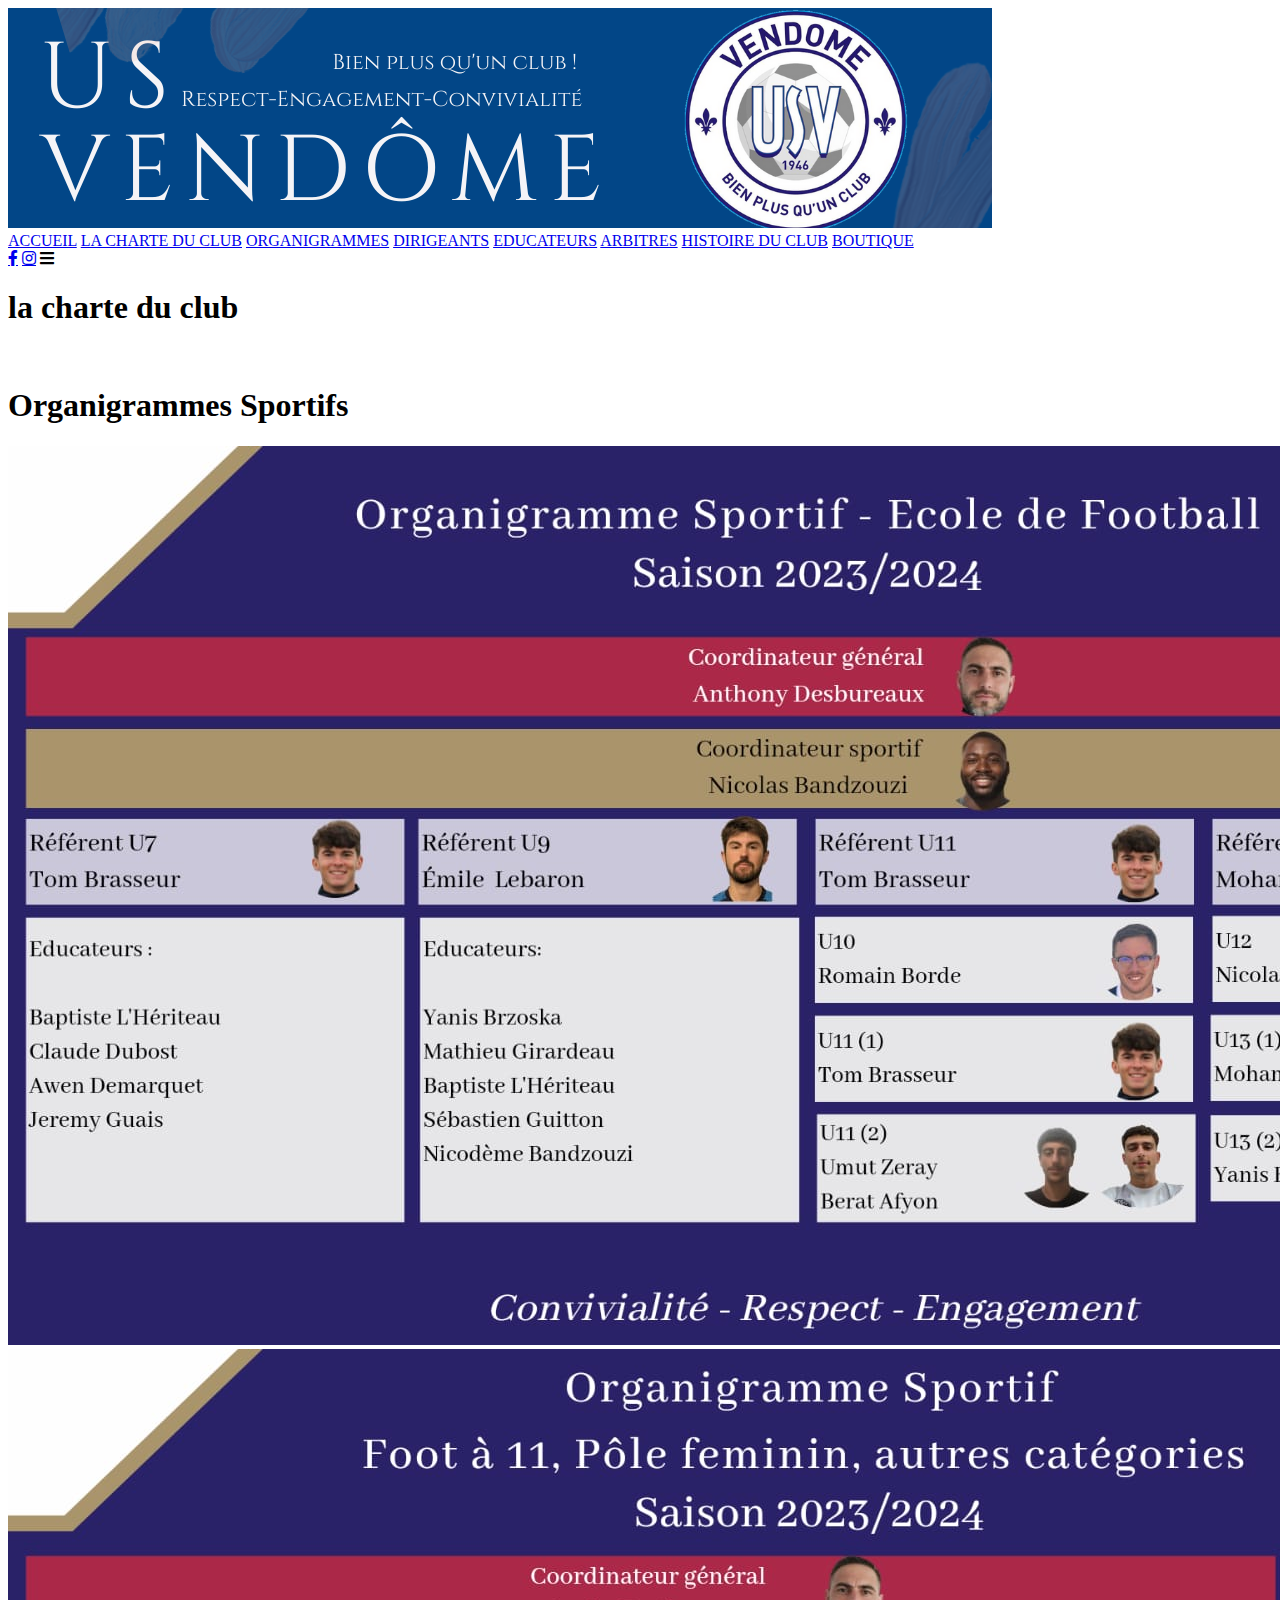
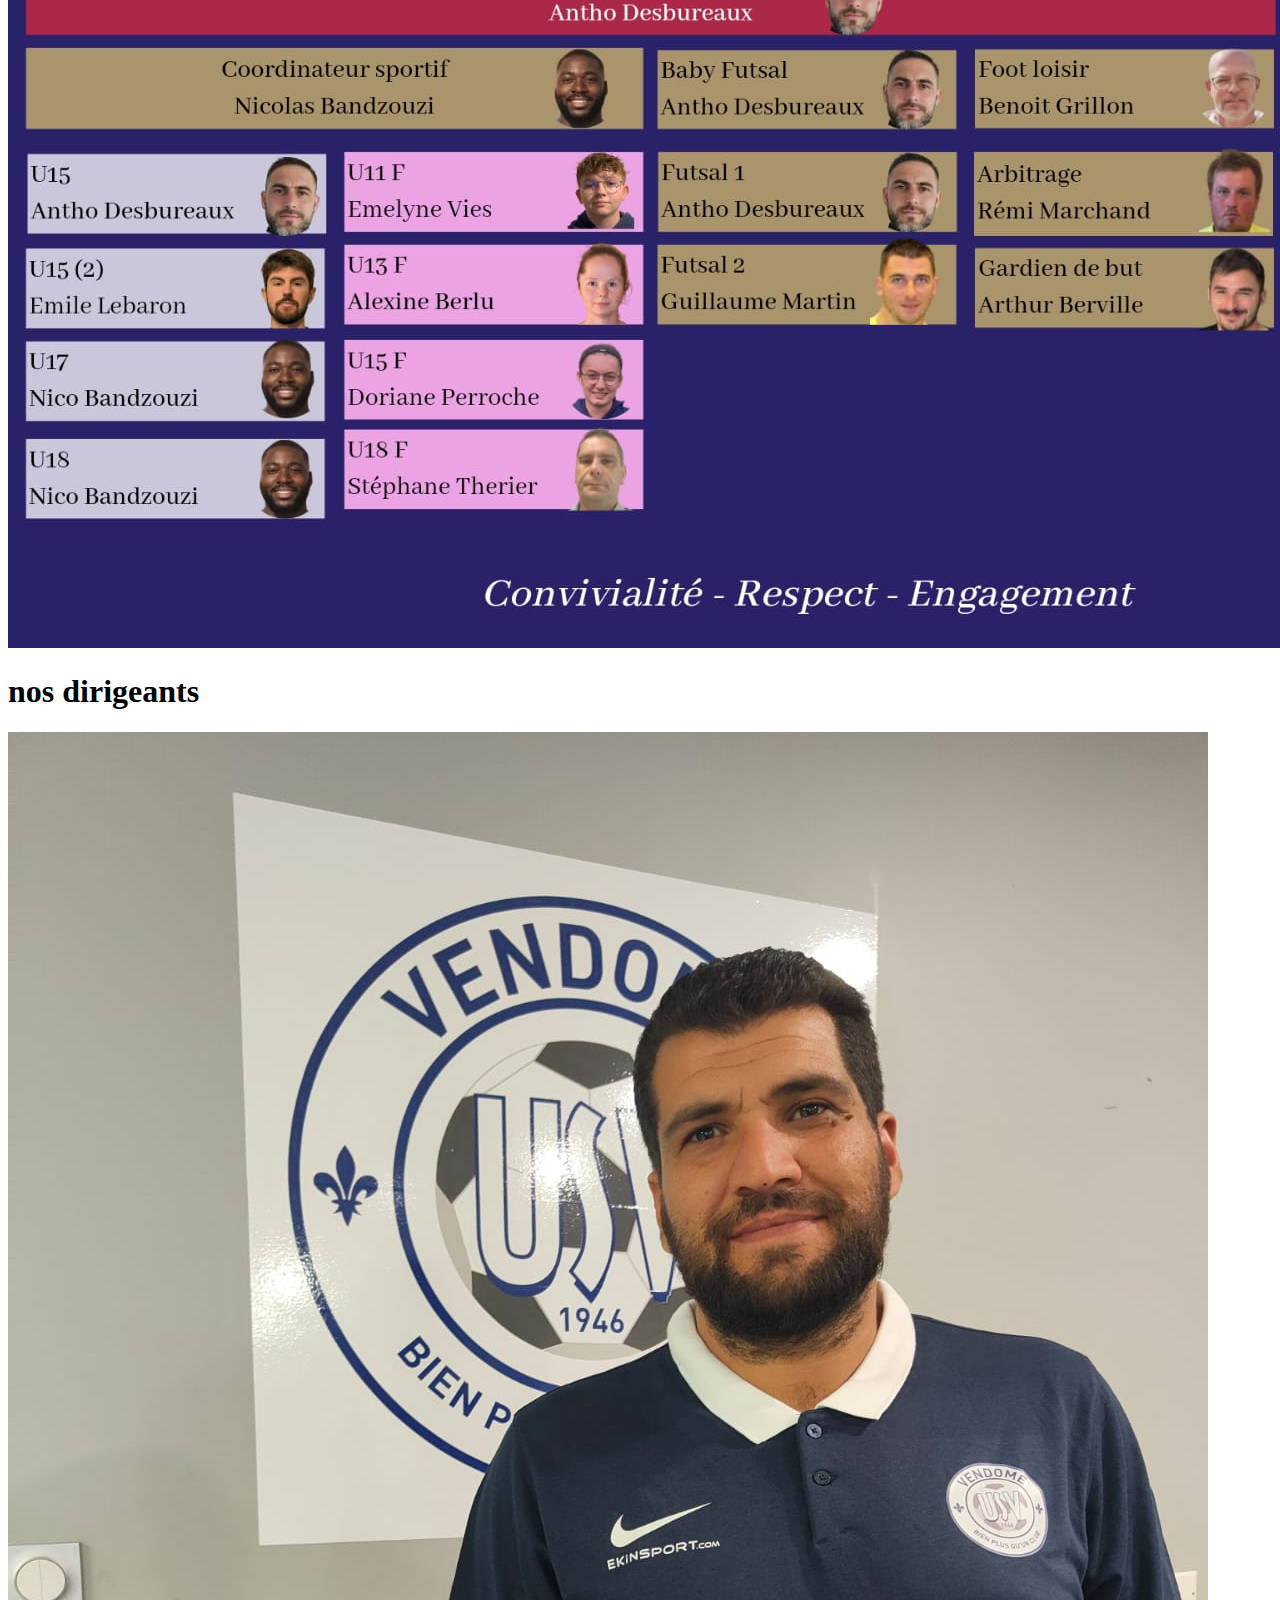
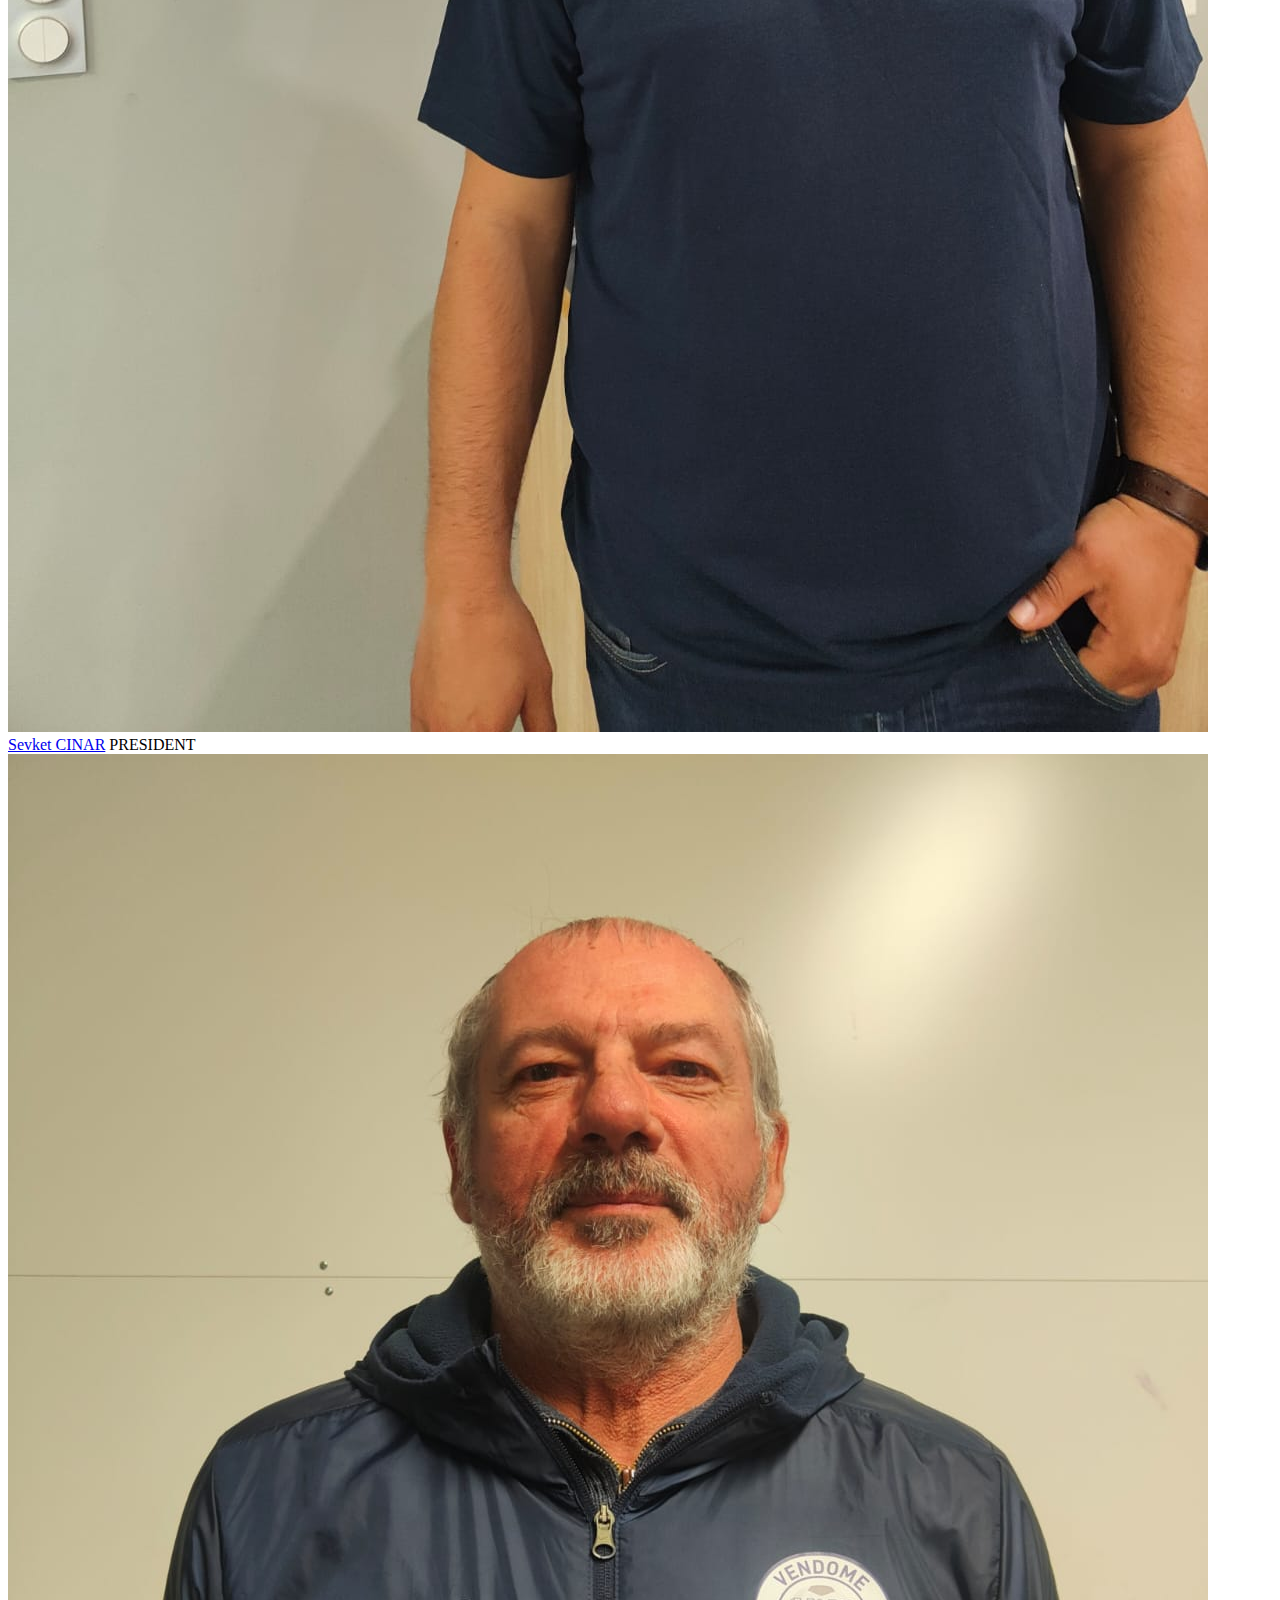
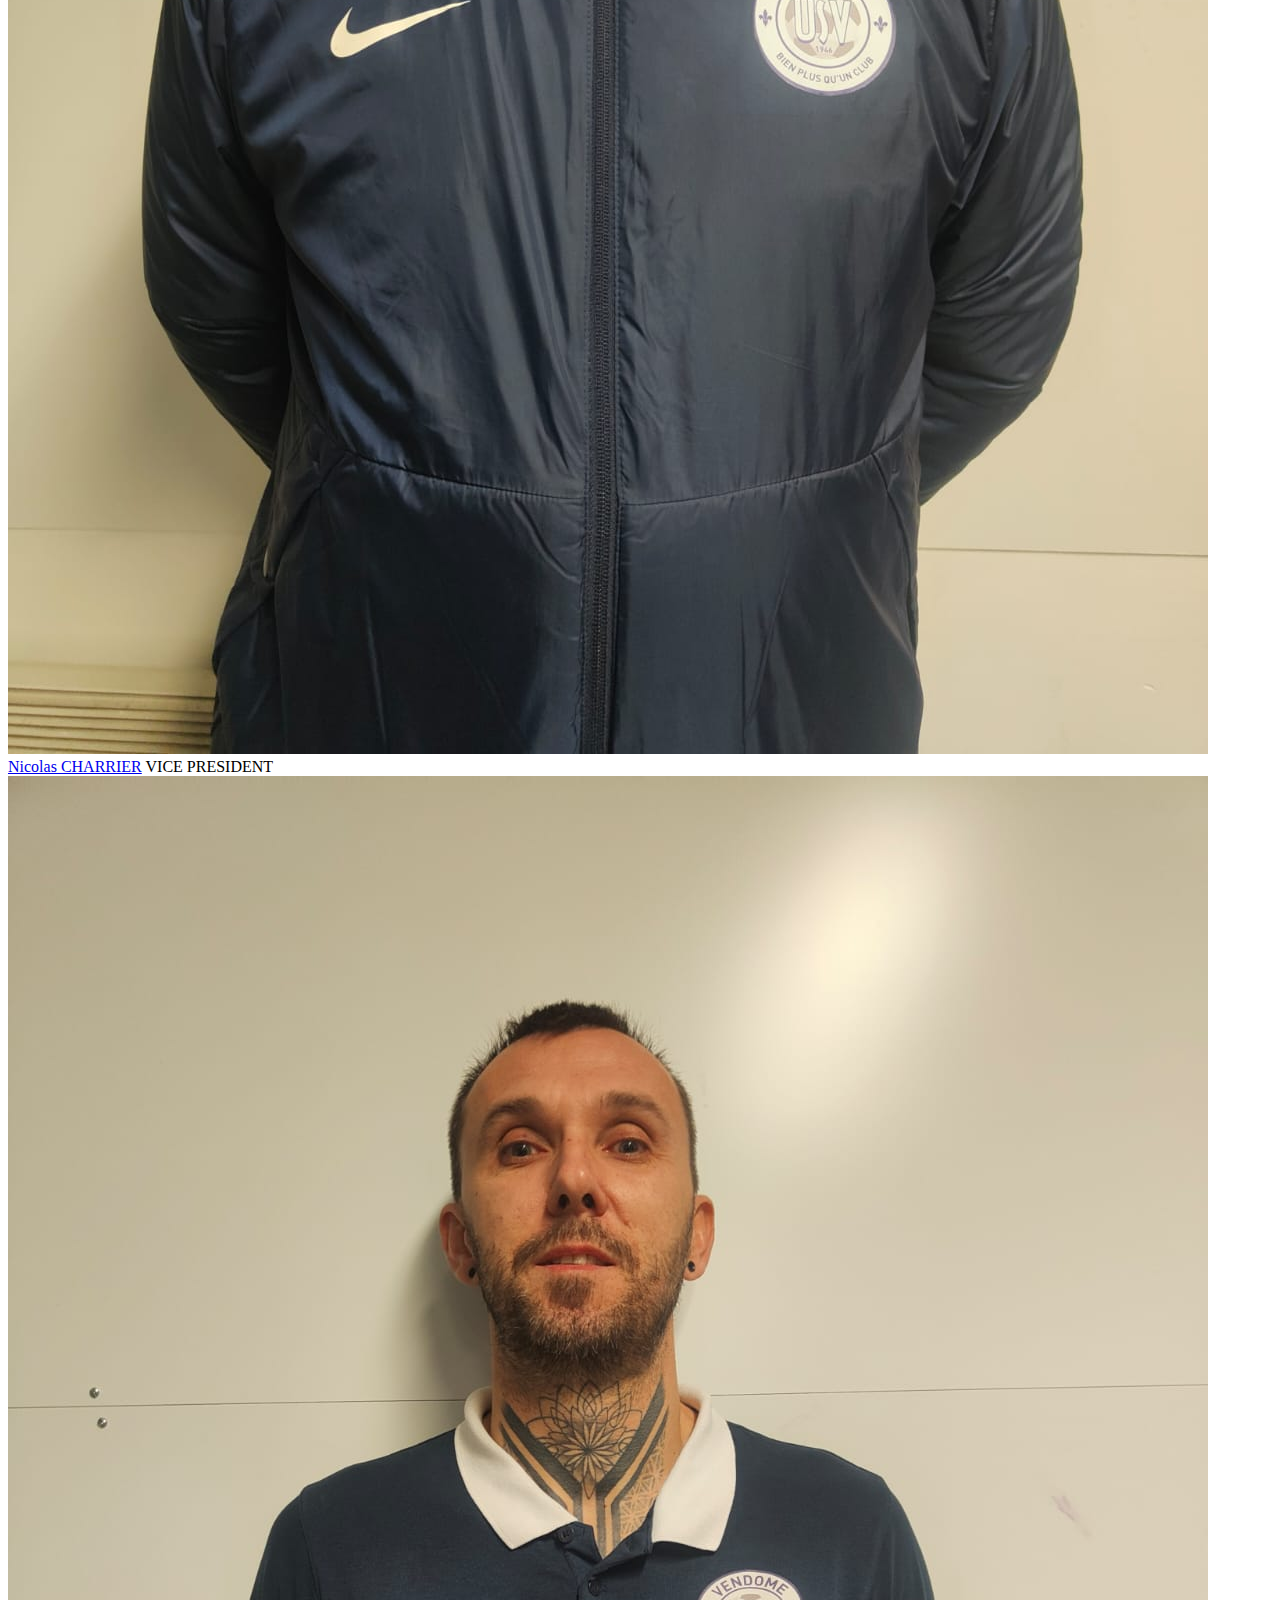
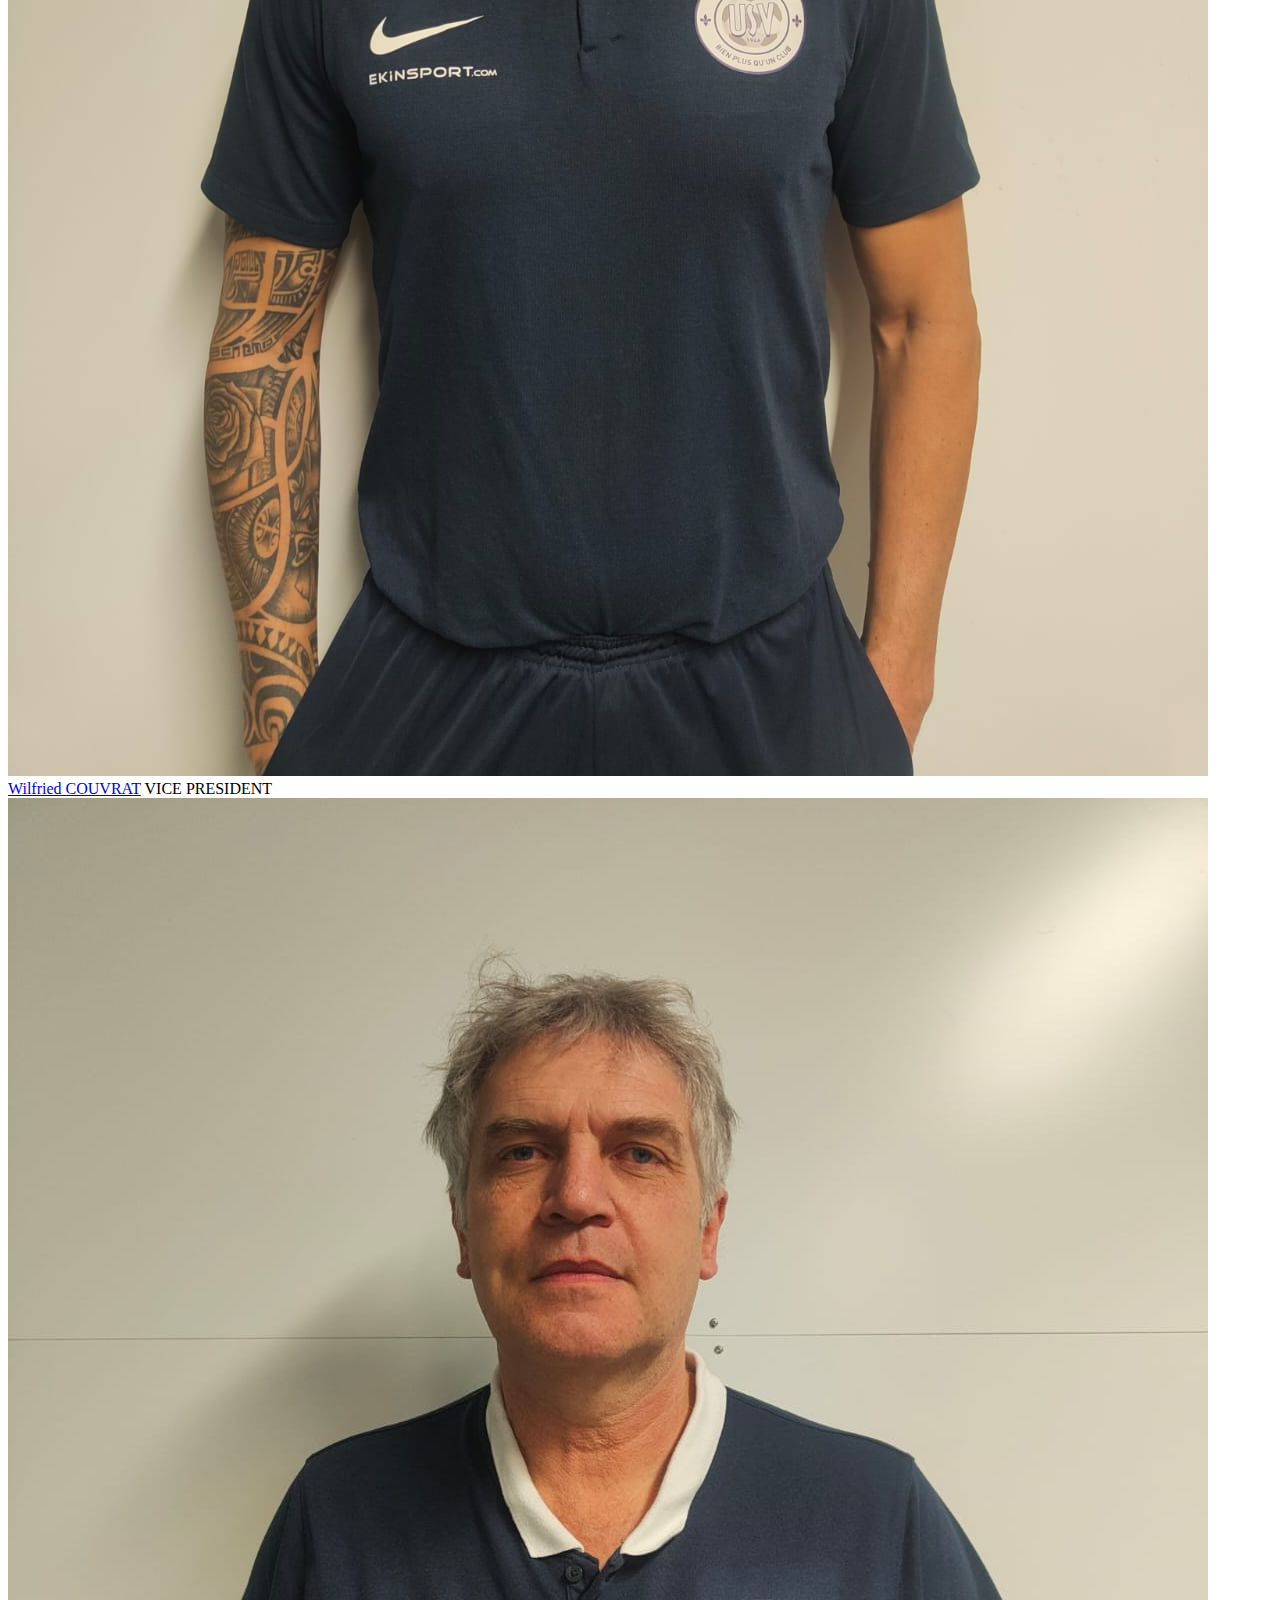
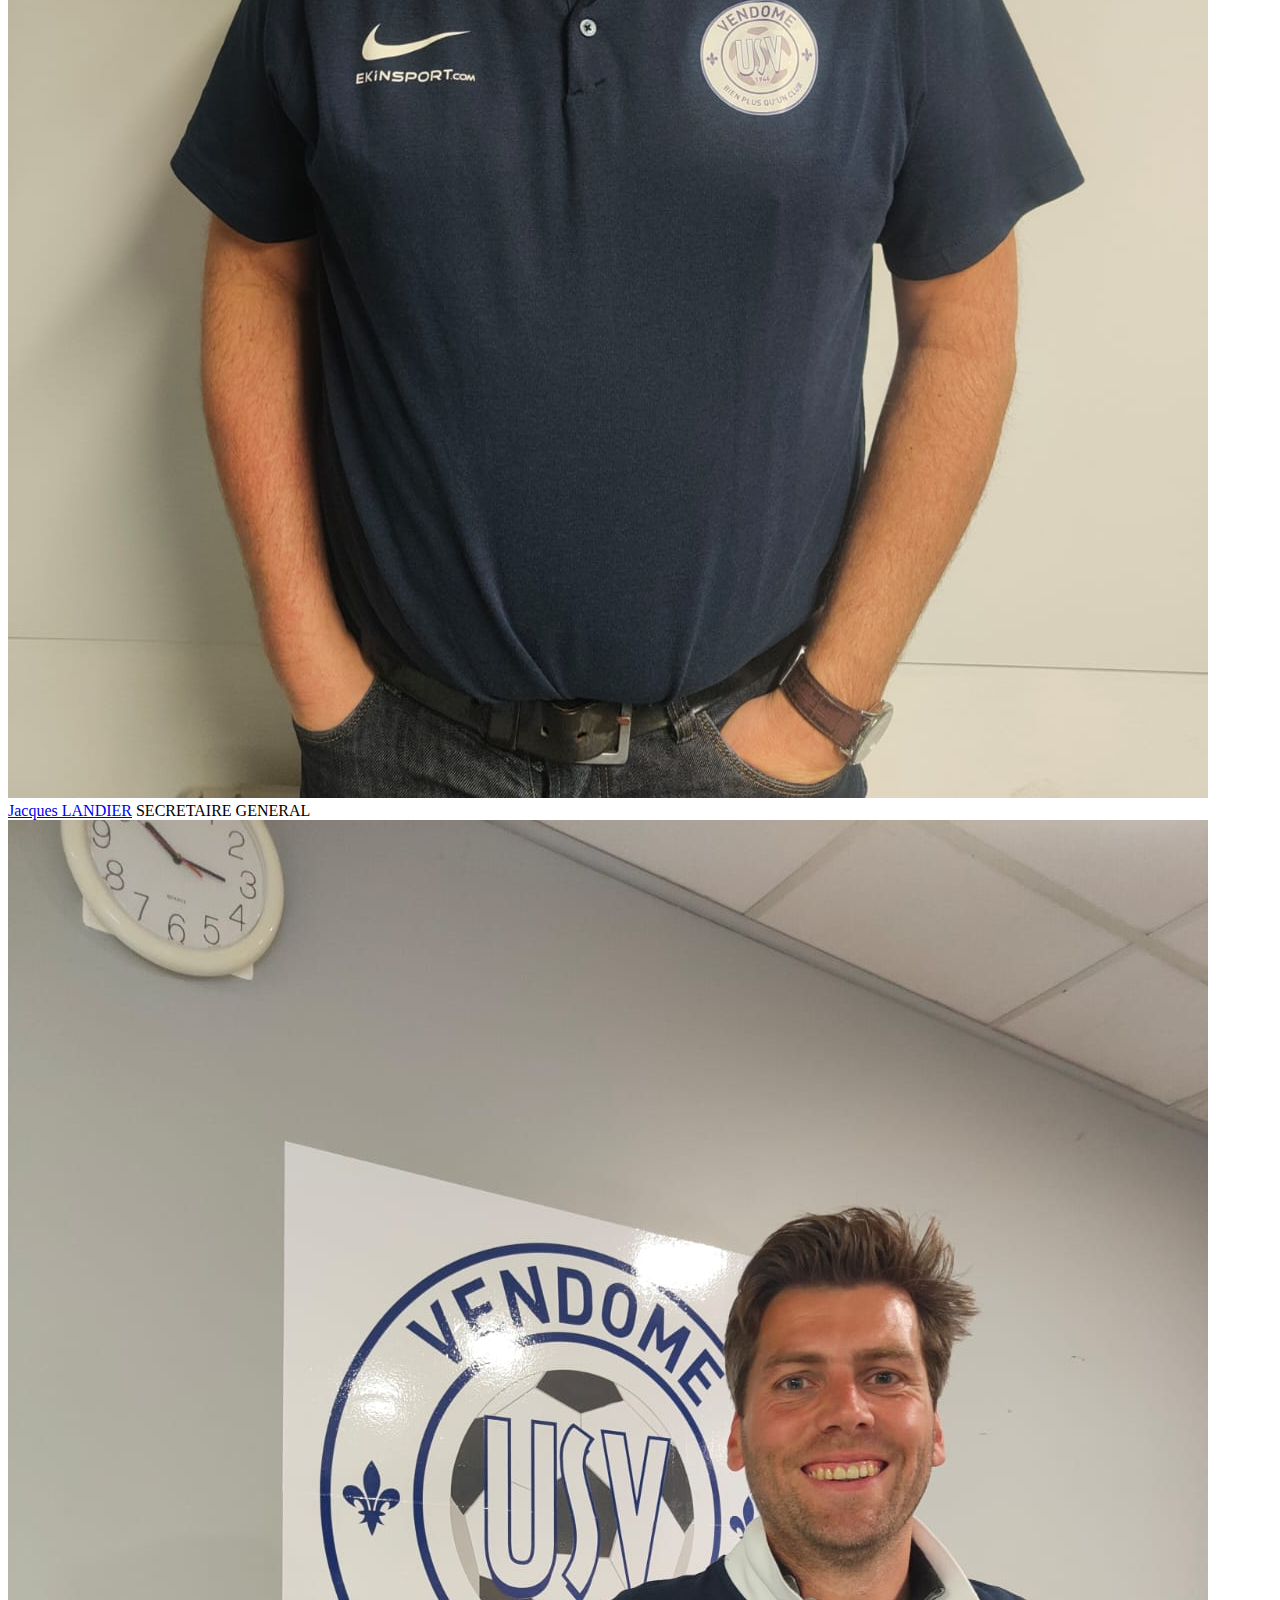
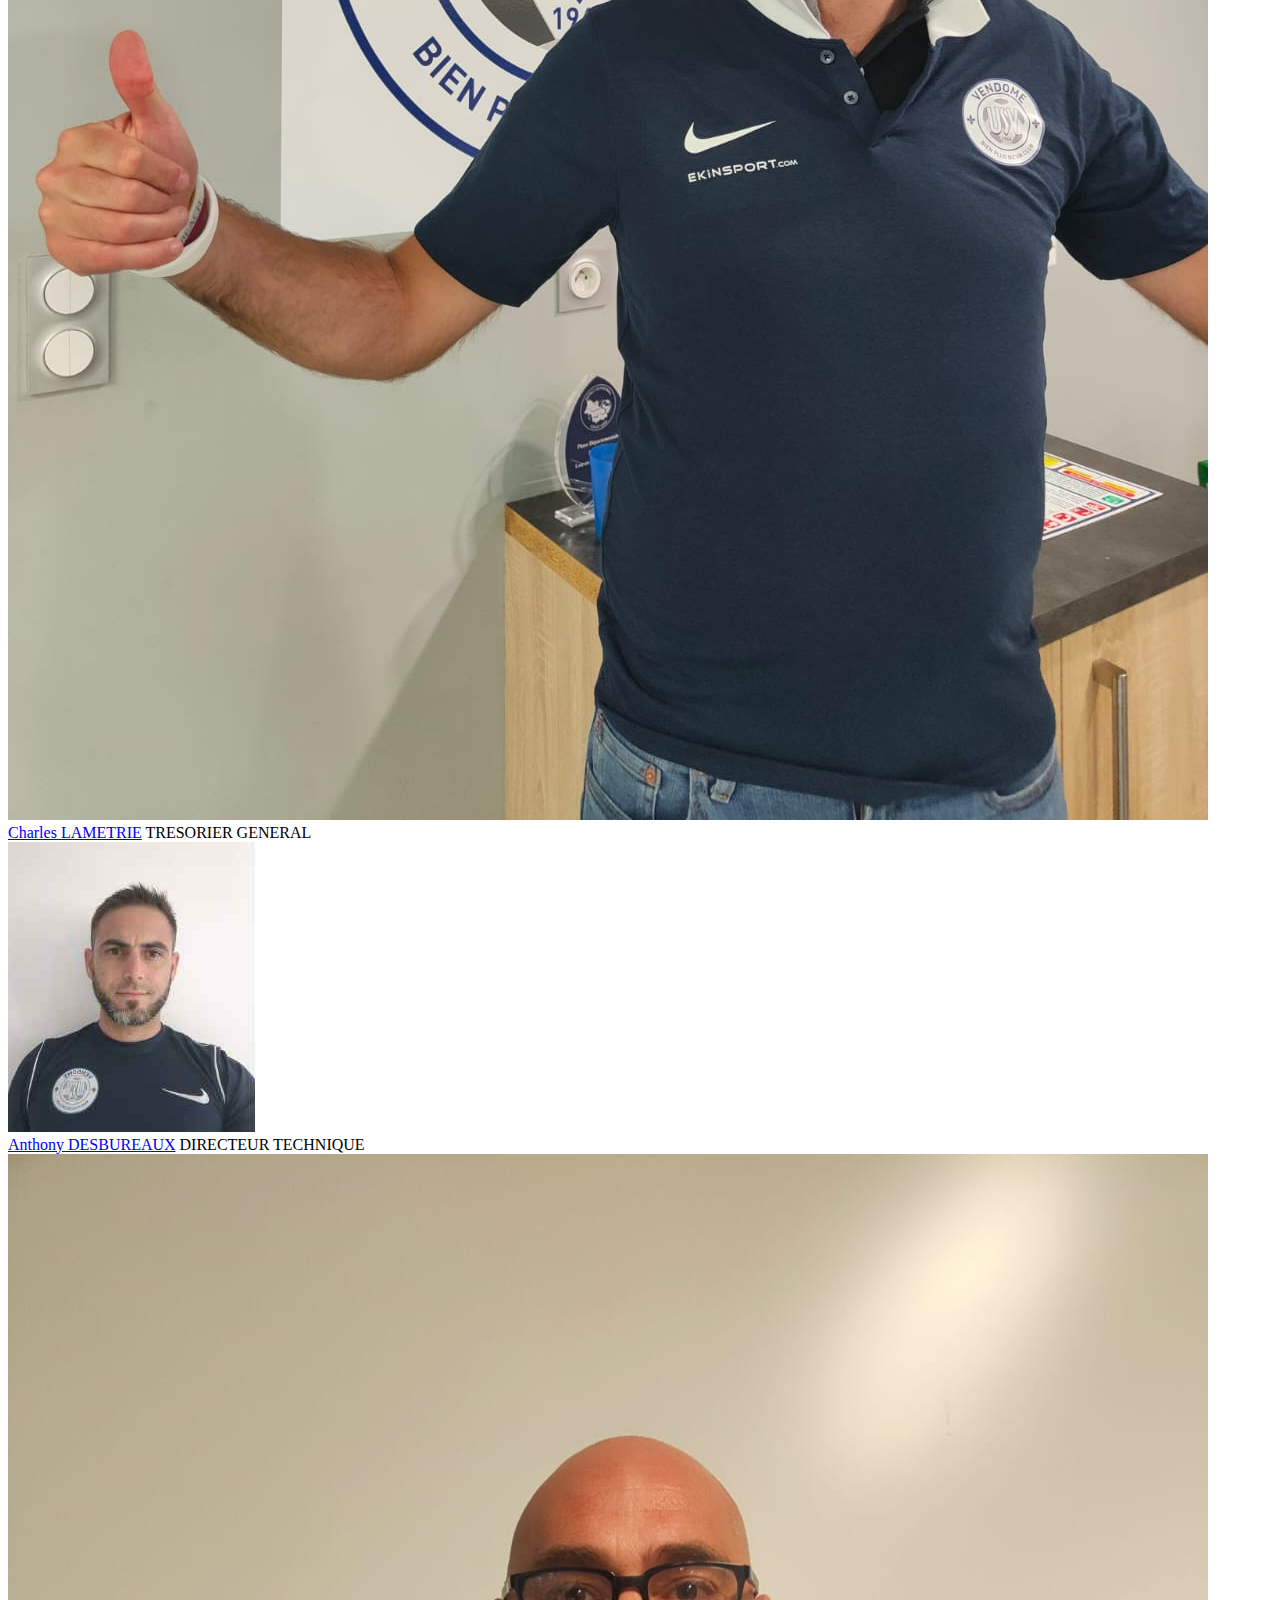
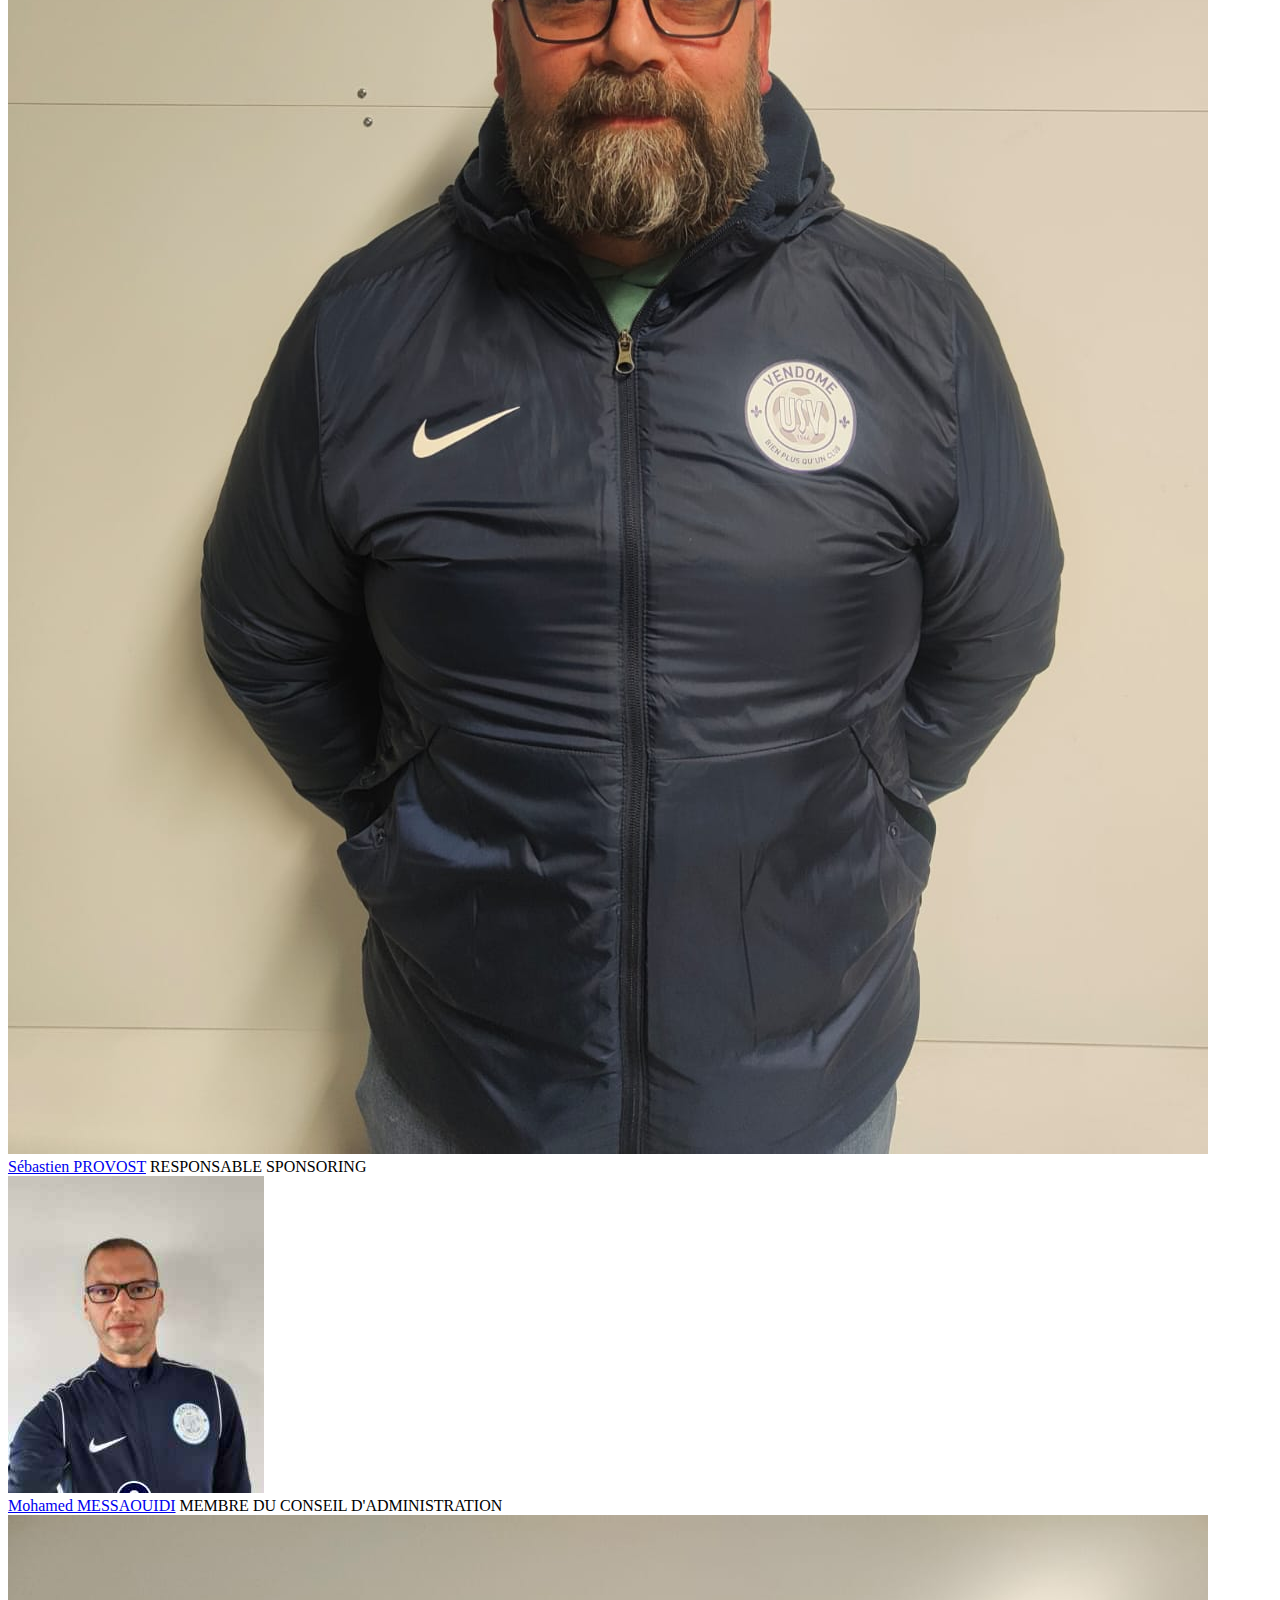
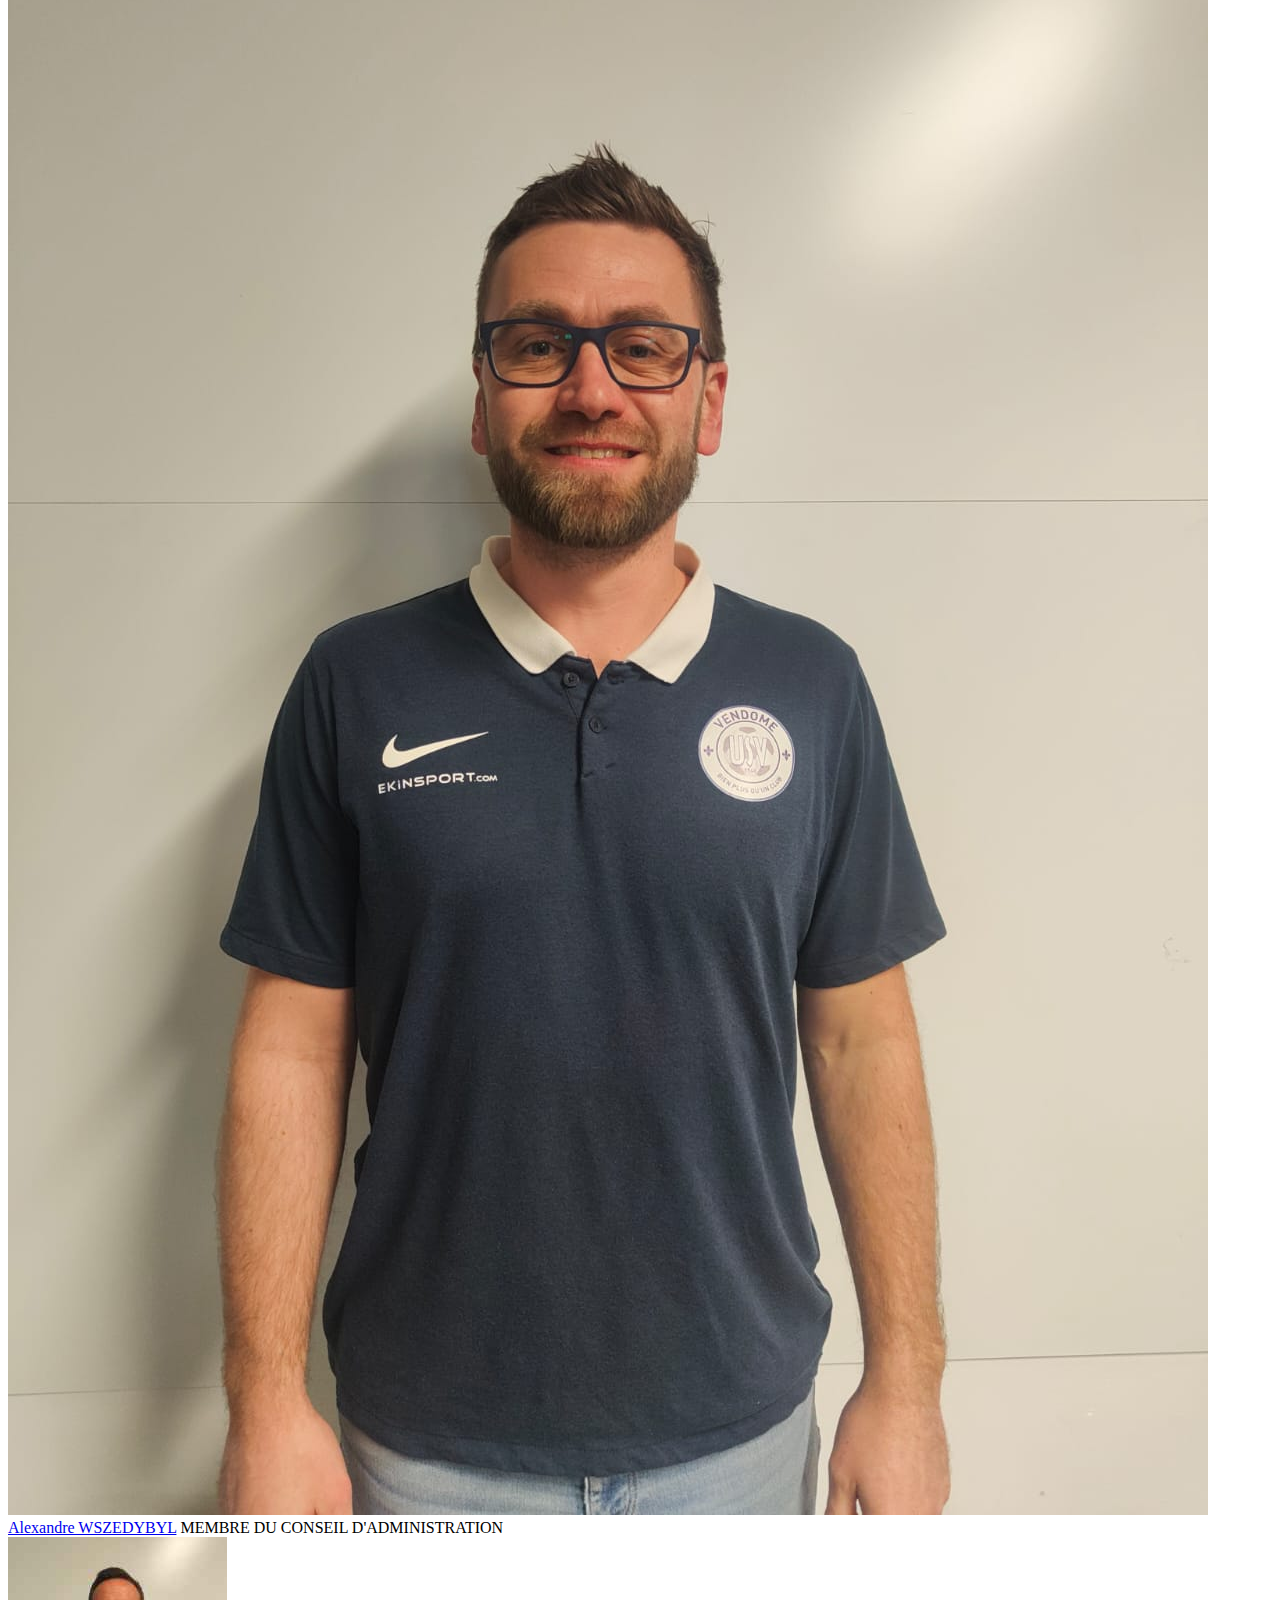
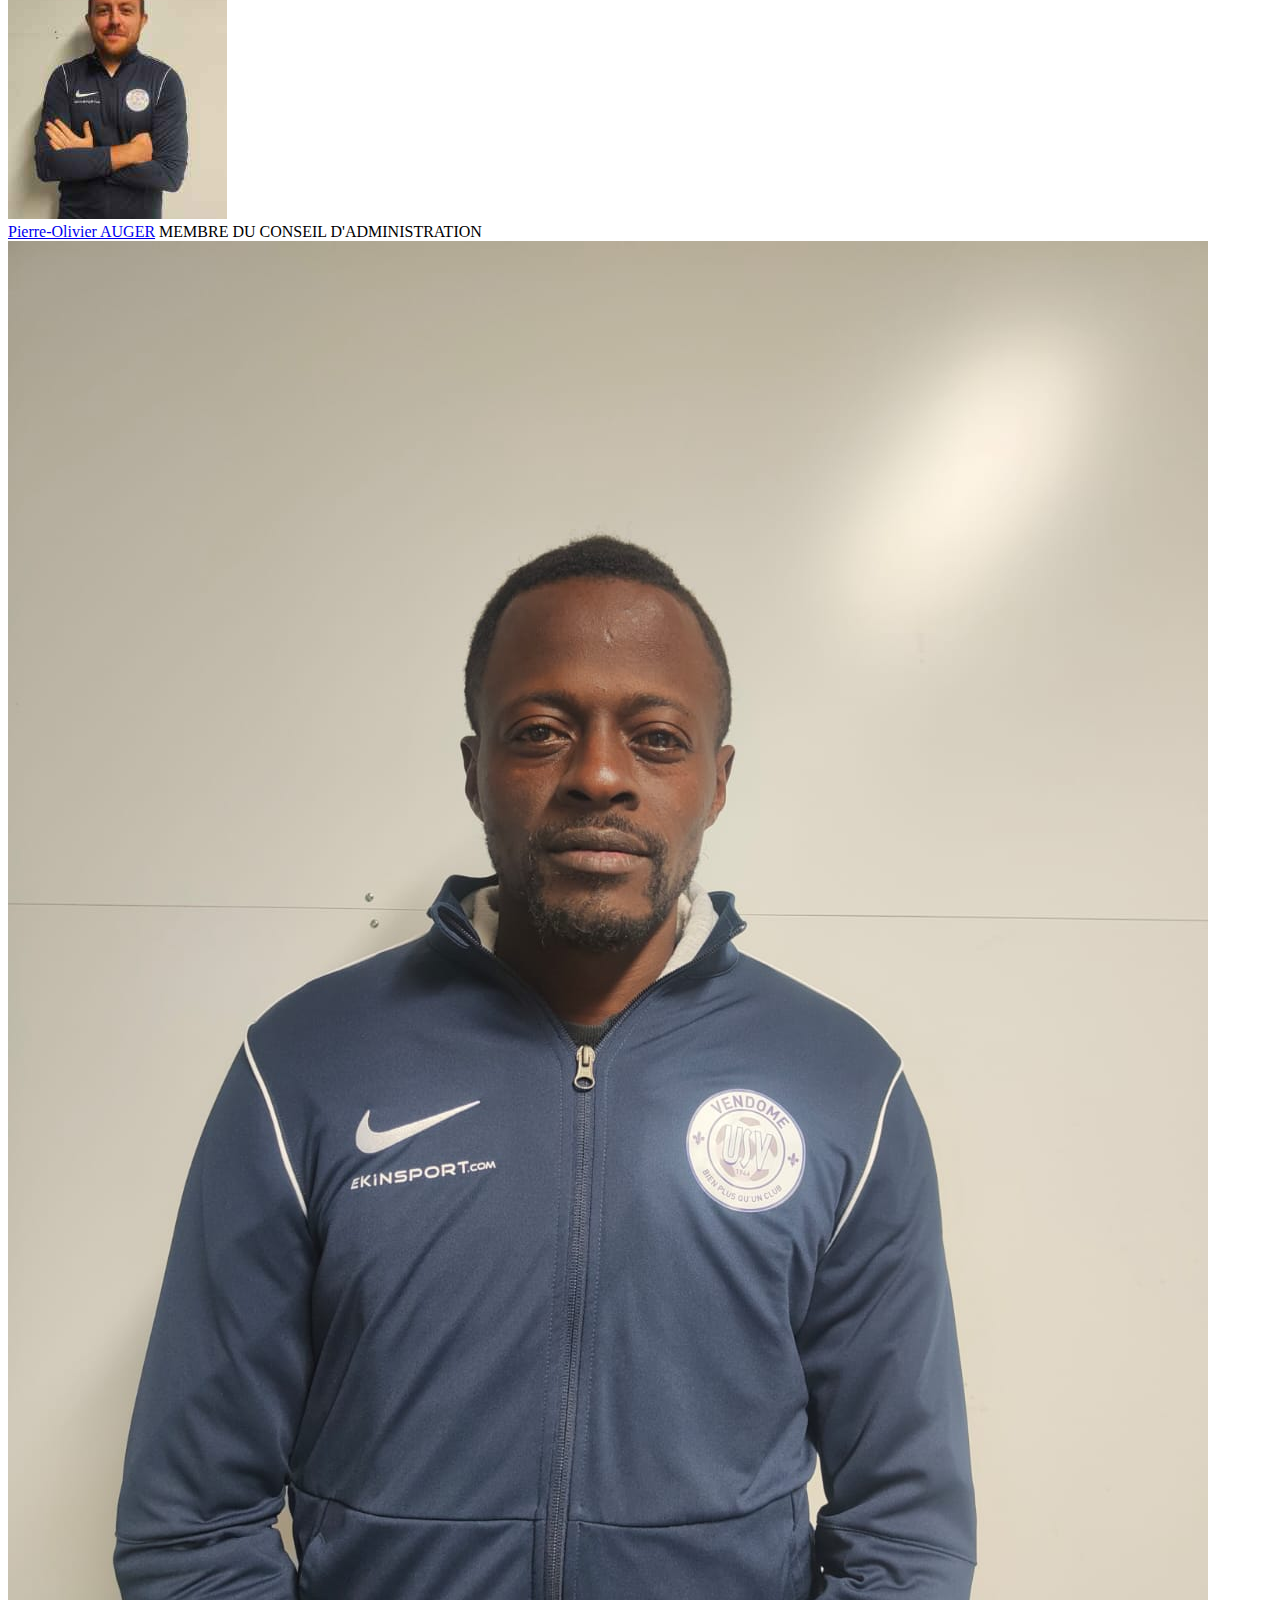
==== club.html @ 551b48ac "Add files via upload" ====
<!DOCTYPE html>
<html lang="en">

<head>
  <style>
    /* Masquer l'attribution Leaflet */
    .leaflet-control-attribution {
      display: none;
    }
  </style>
  <style>
    /* Masquer les boutons de zoom */
    .leaflet-control-zoom {
      display: none;
    }
  </style>
  <meta charset="UTF-8">
  <meta http-equiv="X-UA-Compatible" content="IE=edge">
  <meta name="viewport" content="width=device-width, initial-scale=1.0">
  <title>US VENDÔME FOOTBALL CLUB</title>
  <link rel="stylesheet" href="https://unpkg.com/leaflet@1.7.1/dist/leaflet.css" />

  <!-- Carte interactive-->
  <script src="https://unpkg.com/leaflet@1.7.1/dist/leaflet.js"></script>


  <!-- font awesome -->
  <link rel="stylesheet" href="https://cdnjs.cloudflare.com/ajax/libs/font-awesome/5.15.4/css/all.min.css">

  <!-- css file  -->
  <link rel="stylesheet" href="css/club.css">

</head>

<body>

  <!-- header section starts  -->

  <header class="header">

    <div><a href="#" class="logo">
        <img src="images/usvbanner.png" alt="" class="img-responsive">
      </a></div>

    <nav class="navbar">
      <a href="index.html">ACCUEIL</a>
      <a href="#charte">LA CHARTE DU CLUB</a>
      <a href="#organigrammes">ORGANIGRAMMES</a>
      <a href="#dirigeants">DIRIGEANTS</a>
      <a href="#educateurs">EDUCATEURS</a>
      <a href="#arbitres">ARBITRES</a>
      <a href="#histoire">HISTOIRE DU CLUB</a>
      <a href="https://www.ekinsport.com/fr/ma-boutique-club/football/usvendome" target="_blank">BOUTIQUE</a>

    </nav>
    <div class="social">
      <div class="icons">
        <a href="https://www.facebook.com/usvendomefoot/" target="_blank" class="fab fa-facebook-f"></a>
        <a href="https://www.instagram.com/usvendomefoot/" target="_blank" class="fab fa-instagram"></a>
        <div class="fas fa-bars" id="menu-btn"></div>
      </div>
    </div>
  </header>

  <!-- header section ends -->
  <!-- charte section starts  -->

  <section class="charte" id="charte">
    <div class="content">
      <h1 class="heading"> la charte <span>du club</span></h1>
      <div class="row">
        <div class="image">
          <img src="images/Charte.jpg" alt="">
        </div>
      </div>
    </div>

  </section>

  <!-- charte section ends -->
  <!-- organigrammes section starts  -->

  <section class="organigrammes" id="organigrammes">

    <h1 class="heading"> Organigrammes <span>Sportifs</span> </h1>

    <div class="box-container">

      <div class="box">
        <img src="images/org1.jpeg" alt="Ecole de foot">
      </div>
      <div class="box">
        <img src="images/org2.jpeg" alt="Foot 11 et autres catégories">
      </div>
    </div>

  </section>

  <!-- organigrammes section ends -->
  <!-- dirigeants section starts -->

  <section class="dirigeants" id="dirigeants">

    <h1 class="heading"> nos <span>dirigeants</span> </h1>

    <div class="box-container">

      <div class="box">
        <div class="image">
          <img src="images/photosstaff/Sevket.jpeg" alt="">
        </div>
        <div class="content">
          <a href="#" class="title">Sevket CINAR</a>
          <span>PRESIDENT</span>
        </div>
      </div>
      <div class="box">
        <div class="image">
          <img src="images/photosstaff/Nicolas_Charrier.jpeg" alt="">
        </div>
        <div class="content">
          <a href="#" class="title">Nicolas CHARRIER</a>
          <span>VICE PRESIDENT</span>
        </div>
      </div>
      <div class="box">
        <div class="image">
          <img src="images/photosstaff/Wilfried_Couvrat.jpeg" alt="">
        </div>
        <div class="content">
          <a href="#" class="title">Wilfried COUVRAT</a>
          <span>VICE PRESIDENT</span>
        </div>
      </div>
      <div class="box">
        <div class="image">
          <img src="images/photosstaff/Jacques_Landier.jpeg" alt="">
        </div>
        <div class="content">
          <a href="#" class="title">Jacques LANDIER</a>
          <span>SECRETAIRE GENERAL</span>
        </div>
      </div>
      <div class="box">
        <div class="image">
          <img src="images/photosstaff/Charles_Lametrie.jpeg" alt="">
        </div>
        <div class="content">
          <a href="#" class="title">Charles LAMETRIE</a>
          <span>TRESORIER GENERAL</span>
        </div>
      </div>
      <div class="box">
        <div class="image">
          <img src="images/photosstaff/Anthony_Desbureaux.jpeg" alt="">
        </div>
        <div class="content">
          <a href="#" class="title">Anthony DESBUREAUX</a>
          <span>DIRECTEUR TECHNIQUE</span>
        </div>
      </div>
      <div class="box">
        <div class="image">
          <img src="images/photosstaff/Sébastien_Provost.jpeg" alt="">
        </div>
        <div class="content">
          <a href="#" class="title">Sébastien PROVOST</a>
          <span>RESPONSABLE SPONSORING</span>
        </div>
      </div>
      <div class="box">
        <div class="image">
          <img src="images/photosstaff/Mohamed_Messaouidi.jpeg" alt="">
        </div>
        <div class="content">
          <a href="#" class="title">Mohamed MESSAOUIDI</a>
          <span>MEMBRE DU CONSEIL D'ADMINISTRATION</span>
        </div>
      </div>
      <div class="box">
        <div class="image">
          <img src="images/photosstaff/Alexandre_Wszedybyl.jpeg" alt="">
        </div>
        <div class="content">
          <a href="#" class="title">Alexandre WSZEDYBYL</a>
          <span>MEMBRE DU CONSEIL D'ADMINISTRATION</span>
        </div>
      </div>
      <div class="box">
        <div class="image">
          <img src="images/photosstaff/Pierre-Olivier_Auger.jpeg" alt="">
        </div>
        <div class="content">
          <a href="#" class="title">Pierre-Olivier AUGER</a>
          <span>MEMBRE DU CONSEIL D'ADMINISTRATION</span>
        </div>
      </div>
      <div class="box">
        <div class="image">
          <img src="images/photosstaff/Siriman_Fofana.jpeg" alt="">
        </div>
        <div class="content">
          <a href="#" class="title">Siriman FOFANA</a>
          <span>MEMBRE DU CONSEIL D'ADMINISTRATION</span>
        </div>
      </div>
      <div class="box">
        <div class="image">
          <img src="images/photosstaff/Ahmed_Hikem.jpeg" alt="">
        </div>
        <div class="content">
          <a href="#" class="title">Ahmed HIKEM</a>
          <span>MEMBRE DU CONSEIL D'ADMINISTRATION</span>
        </div>
      </div>
      <div class="box">
        <div class="image">
          <img src="images/photosstaff/Mustapha_Keskiner.jpeg" alt="">
        </div>
        <div class="content">
          <a href="#" class="title">Mustapha KESKINER</a>
          <span>MEMBRE DU CONSEIL D'ADMINISTRATION</span>
        </div>
      </div>
      <div class="box">
        <div class="image">
          <img src="images/photosstaff/Damien_Girault.jpeg" alt="">
        </div>
        <div class="content">
          <a href="#" class="title">Damien GIRAULT</a>
          <span>MEMBRE DU CONSEIL D'ADMINISTRATION</span>
        </div>
      </div>
      <div class="box">
        <div class="image">
          <img src="images/photosstaff/Jean-Luc_Poitvin.jpeg" alt="">
        </div>
        <div class="content">
          <a href="#" class="title">Jean-Luc POITVIN</a>
          <span>RESPONSABLE SECURITE</span>
        </div>
      </div>
    </div>

  </section>

  <!-- dirigeants section ends -->
  <!-- educateurs section starts -->

  <section class="educateurs" id="educateurs">

    <h1 class="heading"> nos <span>entraîneurs et éducateurs</span> </h1>

    <div class="box-container">

      <div class="box">
        <div class="image">
          <img src="" alt="">
        </div>
        <div class="content">
          <a href="#" class="title">Remy JULLICH</a>
          <span>ENTRAÎNEUR</span>
        </div>
      </div>
      <div class="box">
        <div class="image">
          <img src="" alt="">
        </div>
        <div class="content">
          <a href="#" class="title">Benoît GRILLON</a>
          <span>ENTRAÎNEUR</span>
        </div>
      </div>
      <div class="box">
        <div class="image">
          <img src="" alt="">
        </div>
        <div class="content">
          <a href="#" class="title">David PASQUIER</a>
          <span>ENTRAÎNEUR</span>
        </div>
      </div>
      <div class="box">
        <div class="image">
          <img src="" alt="">
        </div>
        <div class="content">
          <a href="#" class="title">Florent RABUSSEAU</a>
          <span>ENTRAÎNEUR</span>
        </div>
      </div>

      <div class="box">
        <div class="image">
          <img src="" alt="">
        </div>
        <div class="content">
          <a href="#" class="title">Damien DUNAS</a>
          <span>ENTRAÎNEUR DES GARDIENS</span>
        </div>
      </div>
      <div class="box">
        <div class="image">
          <img src="images/photosstaff/Nicolas_Bandzouzi.jpeg" alt="">
        </div>
        <div class="content">
          <a href="#" class="title">Nicolas BANDZOUZI</a>
          <span>EDUCATEUR</span>
        </div>
      </div>
      <div class="box">
        <div class="image">
          <img src="images/photosstaff/YanisBrodska.jpeg" alt="">
        </div>
        <div class="content">
          <a href="#" class="title">Yanis BRZOSKA</a>
          <span>EDUCATEUR</span>
        </div>
      </div>
      <div class="box">
        <div class="image">
          <img src="images/photosstaff/TomBrasseur.jpeg" alt="">
        </div>
        <div class="content">
          <a href="#" class="title">Tom BRASSEUR</a>
          <span>EDUCATEUR</span>
        </div>
      </div>
      <div class="box">
        <div class="image">
          <img src="" alt="">
        </div>
        <div class="content">
          <a href="#" class="title">Doraine PERROCHE</a>
          <span>EDUCATEUR</span>
        </div>
      </div>
      <div class="box">
        <div class="image">
          <img src="" alt="">
        </div>
        <div class="content">
          <a href="#" class="title">Romain BORDE</a>
          <span>EDUCATEUR</span>
        </div>
      </div>
      <div class="box">
        <div class="image">
          <img src="" alt="">
        </div>
        <div class="content">
          <a href="#" class="title">Dylan AL</a>
          <span>EDUCATEUR</span>
        </div>
      </div>
      <div class="box">
        <div class="image">
          <img src="" alt="">
        </div>
        <div class="content">
          <a href="#" class="title">Haydar ERDOGAN</a>
          <span>EDUCATEUR</span>
        </div>
      </div>
      <div class="box">
        <div class="image">
          <img src="" alt="">
        </div>
        <div class="content">
          <a href="#" class="title">Julien MARCHAND</a>
          <span>EDUCATEUR</span>
        </div>
      </div>
      <div class="box">
        <div class="image">
          <img src="" alt="">
        </div>
        <div class="content">
          <a href="#" class="title">Jérémy GUAIS</a>
          <span>EDUCATEUR</span>
        </div>
      </div>
      <div class="box">
        <div class="image">
          <img src="" alt="">
        </div>
        <div class="content">
          <a href="#" class="title">Stéphane TERIER</a>
          <span>EDUCATEUR</span>
        </div>
      </div>
      <div class="box">
        <div class="image">
          <img src="" alt="">
        </div>
        <div class="content">
          <a href="#" class="title">Nicolas HEYTE</a>
          <span>EDUCATEUR</span>
        </div>
      </div>
      <div class="box">
        <div class="image">
          <img src="" alt="">
        </div>
        <div class="content">
          <a href="#" class="title">Claude DUBOST</a>
          <span>EDUCATEUR</span>
        </div>
      </div>
      <div class="box">
        <div class="image">
          <img src="" alt="">
        </div>
        <div class="content">
          <a href="#" class="title">Adnan KHALED</a>
          <span>EDUCATEUR</span>
        </div>
      </div>
      <div class="box">
        <div class="image">
          <img src="images/photosstaff/EmelineVies.jpeg" alt="">
        </div>
        <div class="content">
          <a href="#" class="title">Emeline VIES</a>
          <span>EDUCATEUR</span>
        </div>
      </div>
      <div class="box">
        <div class="image">
          <img src="images/photosstaff/AnthonyDesbureaux.jpeg" alt="">
        </div>
        <div class="content">
          <a href="#" class="title">Anthony DESBUREAUX</a>
          <span>EDUCATEUR</span>
        </div>
      </div>
      <div class="box">
        <div class="image">
          <img src="images/photosstaff/SébastienGuitton.jpeg" alt="">
        </div>
        <div class="content">
          <a href="#" class="title">Sébastien GUITTON</a>
          <span>EDUCATEUR</span>
        </div>
      </div>



















    </div>

  </section>

  <!-- educateurs section ends -->
  <!-- arbitres section starts -->

  <section class="arbitres" id="arbitres">

    <h1 class="heading"> nos <span>arbitres</span> </h1>

    <div class="box-container">

      <div class="box">
        <div class="image">
          <img src="images/photosstaff/Remi_Marchand.jpeg" alt="">
        </div>
        <div class="content">
          <a href="#" class="title">Rémi MARCHAND</a>
          <span>REFERENT ARBITRE</span>
        </div>
      </div>
    </div>

  </section>

  <!-- arbitres section ends -->
  <!-- section histoire starts-->
  <section class="histoire" id="histoire">

    <h1 class="heading"> histoire <span>du club</span> </h1>

    <div class="box-container">

      <div class="box">
        <p>
          Nous partons à la découverte des équipes jusqu’en 1963. Puis, nous nous intéresserons à la période
          1964 - 1980 avant de dresser le portrait d’ entraîneurs, de joueurs et de retracer les événements
          marquants</p><br>
        <div class="imghistoire"><img src="images/histoireclub/1900.jpeg" alt=""></div>
        <p>1900</p><br><br>
        <p>Les sociétés orchestrant des activités culturelles et sportives sont alors principalement confessionnelles
          et/ou politiques.</p><br><br>



        <p>Le sport n’est qu’un élément, souvent mineur, dans la palette d’animations proposées par ces sociétés
          qui organisent des journées ou semaines thématiques, des bals, des concerts, des conférences ou bien
          encore de grands dîners de gala et œuvres de bienfaisance. En 1940, le
          gouvernement de Vichy préconise le regroupement de ces structures en une seule pour les villes de
          moins de 50.000 habitants, ce qui est le cas de Vendôme comme le relate l’USV - UA dans son
          historique.</p><br><br>

        <p>Pendant la seconde guerre mondiale</p><br><br>



        <p>Le 31 octobre 1940, la Patriote Vendômoise intègre le Sporting Club, les deux sections sportives des
          Patronages Catholiques, la société féminine les Civettes de Ronsard. “La Patriote a été choisie pour
          être le creuset de cette fusion en tant que la plus ancienne société sportive à Vendôme. Le
          Patronage Laïque Vendômois refuse de participer à cette fusion.</p><br><br>
        <p>Les 24 et 27 juin 1941, au cours de deux réunions, le statu quo est entériné par les deux Clubs suite
          au refus du Patronage Laïque Vendômois d’entrer dans cette fusion.”</p><br><br>



        <p>Le Président du Patronage Laïque Vendômois a été destitué par les autorités allemandes dès le 27 juin
          1941. Par la suite une partie des dirigeants a été exclue par le Gouvernement français ; il n’y
          a donc pas eu de réunion de 1941 à 1944.</p><br><br>



        <p>En 1943, il y avait 128 cartes sportives à la Patriote et 50 au Patronage Laïque Vendômois ; l’année
          suivante, il ne reste plus que 79 adhérents à la Patriote tandis que le Patronage Laïque Vendômois
          rassemble 130 personnes. Cette évolution a sans doute beaucoup influencé le déroulement des
          négociations entre les deux clubs.</p><br><br>



        <p>Lors de l’AG du PLV du 22 juillet 1945, il est fait rappel des activités de la société pendant les
          années de guerre. On peut lire, pour la saison 1943-1944 « …pour des raisons que personne n’ignore
          et qui sauvèrent de la déportation certains des dirigeants du Patronage Laïque Vendômois dénoncés
          aux boches par le sinistre Dangremont alors chef de la délégation spéciale de Vendôme, une entente
          fut réalisée avec la Patriote. Le nom d’entente PLV-PV fut adopté et reconnu par les fédérations.
        </p><br>
        <p>C’est donc sous ce nom que se terminèrent les championnats. » (sic. Document original daté du 22
          juillet 1945). Pour la saison 1944-1945, à la suite d’une nouvelle entente entre les dirigeants de
          la Patriote Vendômoise et du Patronage Laïque Vendômois, chaque club reprend toutes ses activités.
        </p><br><br>



        <p>Dans l’immédiat après guerre</p><br>



        <p>4 octobre 1944, un accord entérine le partage des activités sportives entre les deux clubs.</p>
        <br><br>



        <p>5 février 1946, une partie des membres de la Patriote Vendômoise est favorable à une reprise des
          compétitions de Football tandis que l’autre préfère une reprise des contacts avec le Patronage
          Laïque Vendômois en vue d’une entente.</p><br><br>



        <p>Le 1er mars 1946, les bases d’une future société unique, indépendante des deux clubs, sont jetées. La
          composition de son bureau n’est pas figée. L’unanimité est loin de se faire sur ce projet.</p>
        <br><br>



        <p>Le 7 mars, une nouvelle réunion entre les représentants de la Patriote (MM. Launay, Gaspard, Leleu,
          Chevron, Leroux) et ceux du Patronage Laïque Vendômois (MM. Boulay, Gicquel, Girond, Ricoeur,
          Chipot) conduit à une société unique avec un Conseil d’Administration de 12 membres à égalité entre
          les deux clubs historiques. Après quelques aléas et l’intervention de la Ligue du Centre, l’USV voit
          le jour et prendra, à terme, le relais de ces structures.</p><br>
        <div class="imghistoire"><img src="images/histoireclub/seniors1945-1946.jpeg" alt="" sizes="50%"></div>
        <br>
        <p>Séniors 1945-1946</p><br><br>
        <div class="imghistoire"><img src="images/histoireclub/cadets1947-1948.jpeg" alt=""></div><br>
        <p>USV Cadets 1947 - 1948 Léon Rupé (dirigeant) - Jacques Renou - Gillardeau - Jacques Jouyaux - Bernard
          Le Fur - Jacques Badaire - Michel Bediou - Jacques Herpin - Robert Gasteau - Serge Grosse - Claude
          Deschamps - Paul Massau</p><br>
        <div class="imghistoire"><img src="images/histoireclub/junior1950-1951.jpeg" alt=""></div><br>
        <p>USV Juniors 1950 - 1951 : Watremez (dirigeant) - André Vaudour - Desgranges - Gillardeau - Meunier -
          Hesnault - Le Fur - Ruppé (dirigeant) - Champroux - Herpin - Chavigny - Paul Massau - Michel Bediou.
        </p><br>
        <div class="imghistoire"><img src="images/histoireclub/juniors1954-1955.jpeg" alt=""></div><br>
        <p>UVS Juniors 1954 - 1955 : Michel Lepaicheux - Chabaud - André Vaudour - Jacques Daguenet - Gauron -
          Bernard Le Fur - Vacker (dirigeant) - Christian Gobillot - Hugues Marty - Claude Minier - Pierre
          Lepaicheux - Serge Badaire.</p>br
        <div class="imghistoire"><img src="images/histoireclub/seniors1954-1955.jpeg" alt=""></div><br>
        <p>USV Seniors 1954 - 1955 CFA : Pierre François (gardien) - "Bouboule" Prudhomme - Hervé Tracard - Guy
          Paternotte (entraîneur et joueur) - Fort - Juan Mir - Roger Breton - André Vaudour - Michel Audebert
          - Joaquin Montuenga - Bernard Bellande - Gleyze - Portier - Jean-Paul Delangle - Paul Massau - Serge
          Gresley - Hebri Amar.</p><br>
        <p>Première grande équipe à avoir atteint le Championnat de France Amateurs. Elle fait partie du groupe
          sud-ouest et entreprendre de grands déplacements tout au long de la saison. Mazamet, Mont-de-Marsan,
          Vichy, Bordeaux... font désormais partie de l’horizon des joueurs vendômois.</p><br>
        <div class="imghistoire"><img src="images/histoireclub/seniors1954suisse.jpeg" alt=""></div><br>
        <p>USV Seniors 1954 - Voyage en Suisse - Amir - Bigre - Maugas (dirigeant) - Auvray - Jean-Paul Delangle
          - Joaquin Montuenga - Lebeau - Paul Massau - André Vaudour - Pierre Lepaicheux - Serge Gresley -
          Bernard Le Fur - Breton - Pierre François - Renou - Michel Audebert</p><br>
        <div class="imghistoire"><img src="images/histoireclub/selec1955.jpeg" alt=""></div><br>
        <p>Sélection Loir-et-Cher 1955 : Gaby Renard (dirigeant) – Chabaud (USV) – Jacques Daguenet (USV) –
          Gauron (USV) – X (Romorantin) – Didier Lemoine (Blois) - Desmars (dirigeant Blois) - Chesnoy (Blois)
          - Maurice Doron (USV) - Hugues Marty (USV) - Pierre Lepaicheux (USV) – X (Salbris)</p><br>
        <p>Cette année-là, l’équipe change de domicile en quittant le stade du 20e Chasseurs (PLV) en fin de
          saison pour aller inaugurer le stade Léo-Lagrange
        </p>
        <div class="imghistoire"><img src="images/histoireclub/seniors1955-1956.jpeg" alt=""></div><br>
        <p>USV Seniors 1955 - 1956 : Juan Mir - Claude Coustillet - Claude Chanet - Jahan - Abel Ribler - Roger
          Breton - Robert Gasteau - Serge Gresley - Pompidor - André Pascal - Maurice Putigny.</p><br>
        <div class="imghistoire"><img src="images/histoireclub/seniors1956-1957.jpeg" alt=""></div><br>
        <p>USV Seniors CFA 1956 - 1957 : Maurice Blondel (entraîneur) - Jean Bigorne - Joaquin Montuenga - Paul
          Kotula - Hervé Tracard (gardien) - Roger Breton - Abel Ribler - Juan Mir - Jean-Paul Delangle -
          Serge Gresley - ? - Gaston Alcanié - Mohammed Medhebi - Hugues Marty - Michel Audebert.</p><br>
        <p>Deux saisons, 1956-1957 et 1957-1958, mais pas avec le même entraîneur, en Championnat de France
          Amateurs. La première est placée sous l’autorité de Maurice Blondel (qui part de 1957 à 1960 au SCO
          d’Angers, de 1960 à 1962 à Roubaix-Tourcoing, puis de 1962 à 1966 au Limoges FC où Medhebi le
          rejoindra) et la seconde sous la direction de Jean Avelaneda.</p><br>
        <div class="imghistoire"><img src="images/histoireclub/seniors1957-1958.jpeg" alt=""></div><br>
        <p>USV Seniors 1957 - 1958 (CFA - DH - PH) rang du haut : André Vaudour - Maurice Coustillet - Klein -
          Claude Perrot - Robert Gasteau - Marcel Papin - Pierre Augeard - Claude Coustillet - Ahmed Oudjani -
          Hervé Tracard - André Molla (gardiens) - André Pascal - Gleyze - Roger Breton - Jean-Claude Fichelle
          - Joaquin Montuenga - Serge Chaperon - Jacques Renou - Jean Bigorne - Pepito Mattéo - Jean Avelaneda
          (entraîneur). Rang bas : Roger Streff (gardien) - Serge Gresley - Michel Audebert - Juan Mir -
          Mohammed Medhebi - Bernard Bellande - Serge Hildalgo - Jean-Paul Delangle - Gaston Alcanié - Jacky
          Jouyaux - Claude Chanet - Maurice Doron - Abel Ribler - Pompidor.</p><br>
        <div class="imghistoire"><img src="images/histoireclub/seniors1957-1958-2.jpeg" alt=""></div><br>
        <p>USV Seniors 1957 - 1958 CFA : Bernard Bellande - Jean-Paul Delangle - Jean-Claude Fichelle - André
          Molla - Joaquin Montuenga - Michel Audebert - Jean Jamard (président) - Serge Gresley - André Pascal
          - Ahmed Oudjani - Gaston Alcanié - Serge Hidalgo.</p><br>
        <p>Sans doute, la plus prestigieuse des équipes sous l’autorité de Jean Avelaneda.</p><br>
        <div class="imghistoire"><img src="images/histoireclub/seniors1957-1958-3.jpeg" alt=""></div><br>
        <p>USV Seniors 1957 - 1958 CFA : Guy Auvray (dirigeant) - Maurice Coustillet - Bernard Bellande - Hervé
          Tracard - André Vaudour - Pierre Augeard - Abel Ribler - Jean Avelaneda (entraîneur) - Pompidor -
          Mohammed Medhebi - Serge Gresley - Claude Coustillet - André Pascal - Michel Audebert.</p><br>
        <p>Une belle équipe qui est suivie par de véritables supporters qui conservent, aujourd’hui encore, de
          précieux souvenirs.</p><br>
        <div class="imghistoire"><img src="images/histoireclub/seniors3-1958-1959.jpeg" alt=""></div><br>
        <p>USV Seniors 3 1958 - 1959 : Robert Gasteau - Jacques Renou - Roger Streff - Roger Breton - Claude
          Chanet - Jacky Jouyaux - Klein - Claude Perrot - Marcel Papin - Maurice Doron - Pépito Mattéo -
          Serge Chaperon.</p><br>
        <p>Sous l’ère de Pierre Danzelle, les entraînements sont rigoureux. Bien que ne parvenant pas à faire
          retrouver à l’équipe le plan national, il inculque des habitudes de jeu qui seront bien utiles par
          la suite.</p><br>
        <div class="imghistoire"><img src="images/histoireclub/seniors3-1958-1959.jpeg" alt=""></div><br>
        <p>USV Seniors 1958 - 1959 Coupe du Centre : Jean-Paul Delangle - Jahan - Jean Bigorne - Gleyze - Pierre
          Danzelle (entraîneur) - Bernard Bellande - Christian Lagon - Hervé Tracard - Maurice Coustillet -
          Mohammed Medhebi - Abel Ribler - André Vaudour - Diego Nicolas.</p><br>
        <p>La saison s’achève à la 10e place du groupe Ouest (juste derrière le FC Nantes) avec 19 points. 8
          matchs gagnés, 11 perdus et 3 matchs nuls et 31 buts mis contre 36 encaissés. Retour en division
          d’honneur mais des joueurs motivés pour ne pas en rester là !</p><br>
        <div class="imghistoire"><img src="images/histoireclub/juniors1958-1959.jpeg" alt=""></div><br>
        <p>USV Juniors 1958 - 1959 : Jean-Claude Vallée - Christian Guérin - Gérard Aupetitalot - Daniel Gain -
          Jean-Pierre Cabaret - Jacques Agilelie - Daniel Viviant - Alain Brisset - Jean-Pierre Loiseau -
          Jean-Louis Dronne - Daniel Morazin.</p><br>
        <div class="imghistoire"><img src="images/histoireclub/seniors1959-1960.jpeg" alt=""></div><br>
        <p>USV Seniors 1959 - 1960 : Georges Chaumontel (dirigeant) - André Vaudour - Jean-Paul Delangle - André
          Pascal - Nicolas Serediuk - Abel Ribler - René Joséfiak - Claude Anin - Christian Lagon - Maurice
          Coustillet - Gaston Alcanié - Moreno.</p><br>
        <p>L’entraînement se déroule trois fois par semaine et, le soir, à la lumière de simples lampes au pied
          des cages.</p><br>
        <div class="imghistoire"><img src="images/histoireclub/seniors1960-1961.jpeg" alt=""></div><br>
        <p>USV Seniors 1960 - 1961 : Pierre Lepaicheux - Hamidouch - Jacques Renou - ? - Claude Anin - Moreno -
          Francisco Argilès - Gaston Alcanié - René Joséfiak - André Vaudour - André Molla (gardien).</p><br>
        <div class="imghistoire"><img src="images/histoireclub/juniors1961-1962.jpeg" alt=""></div><br>
        <p>Les jeunes sont très admiratifs de leurs aînés. Ils bénéficient d’ailleurs de l’expérience du même
          entraîneur qui aura marqué son époque.</p><br>
        <p>Il y a trois équipes seniors, une équipe juniors, une cadets et une minimes qui jouent tous les
          dimanches</p><br>
        <div class="imghistoire"><img src="images/histoireclub/montee-cfa-1961-1962.jpeg" alt=""></div>
        <p>1961 - 1962 Photo de la montée en CFA</p><br>
        <p>Saison 1961 - 1962, Années exceptionnelles pour le club, montée en championnat de France amateurs
          (CFA) et champion de division d’honneur de la Ligue du Centre.</p><br>
        <p>Entraînés par René Samzun, les joueurs connaissent une saison aux multiples victoires, ce qui leur
          permet d’accéder au championnat de France amateurs. Ce sera la dernière saison au niveau national !
        </p><br>
        <p>Pour cette 25e saison du championnat de France amateurs organisée par la Fédération Française de
          Football, l’US Vendôme se classe à la 11e place avec 20 points. </p><br>
        <p>Bilan de la saison : 5 victoires, 9 défaites et 10 matchs nuls ; l’équipe a mis 32 buts et en a
          encaissé 36. Un goal-average peu important mais qui conquit à la relégation malgré tout.</p><br>
        <p>“La section football de l’USV compte 131 licenciés : 60 seniors, 15 juniors, 16 cadets, 23 minimes,
          17 pupilles. L’école de foot est dirigée par René Samzun, assisté de MM. Hamelin et Madelon ; elle
          compte 80 élèves” relate le journal du club des supporters (un doute subsiste sur l’année
          précisément concernée).</p><br>
        <div class="imghistoire"><img src="images/histoireclub/seniors1962-1963.jpeg" alt=""></div><br>
        <p>USV Equipe seniors CFA 1962 - 1963 : René Samzun (entraîneur) - Serge Laude (gardien) - Jean Bigorne
          - André Vaudour - Ernest Garcia - Madelon - Francisco Argilès - Michel Laurenceau (dirigeant) -
          Pierre Lepaicheux - Maurice Coustillet - Calinski - Edmond Lewandowski - Norbert Abad.</p><br>
        <p>A l’automne 1963, l’équipe première se retrouve en Division d’Honneur, avec l’objectif affiché de ne
          pas en rester là et la composition du groupe, bien que modifiée par le départ de quelques joueurs à
          l’AAJ Blois (resté en CFA) et sous d’autres cieux, présente encore de belles qualités
          footballistiques.</p><br>
        <p>Il s’agit, sous la direction de M. Madelon, ancien joueur professionnel et entraîneur-joueur à l’USV
          au poste d’arrière central, de Jean-Jacques Auclair (gardien), Didier Le Moing (arrière droit), René
          Joséfiak (arrière gauche), Michel Bequin (milieu droit), Jean-Claude Fichelle (milieu gauche),
          Daniel Viviant (ailier droit), Bernard Drouet (intérieur droit), Pierre Lepaicheux (avant-centre),
          André Chaumontel (intérieur gauche) et Claude Anin (ailier gauche).</p><br>
        <div class="imghistoire"><img src="images/histoireclub/seniors2-1963-1964-1.jpeg" alt=""></div><br>
        <p>1963 - 1964 USV Seniors 2 : Claude Chanet - Gérard Aupetitalot - Robert Gasteau - Jacques Agilelie -
          Jacques Daguenet - Roque Parada - Henri Brault - Georges Chaumontel - André Hergault - Ludbert -
          Alain Brisset.</p><br>
        <div class="imghistoire"><img src="images/histoireclub/seniors2-1963-1964-2.jpeg" alt=""></div><br>
        <p>1963 - 1964 USV Seniors 2 : Georges Chaumontel - Robert Gasteau - Jacques Daguenet - Jacques Agilelie
          - Daniel Frileux - Gérard Aupetitalot - Henri Brault - Ludbert - André Hergault - Roger Verstraete -
          Alain Brisset. Au premier plan, le petit Charles Gasteau.</p><br>
        <p>En fin de saison, l’équipe se maintient en Division d’honneur et le club fait appel à un nouvel
          entraîneur, Daniel Brych, Madelon étant parti pour un autre club de la région. Daniel Brych, joueur
          professionnel de 1ère division nationale, arrivait tout droit du Toulouse FC. Il restera à l’USV
          Football jusqu’en 1969. Et reviendra comme directeur technique plusieurs années plus tard !</p><br>
        <p>La saison 1964 - 1965 n’a pas connu d’événement sportif marquant à rebours de la saison suivante qui
          voit l’équipe remporter la coupe de Loir-et-Cher pour la deuxième année d’entraînement supervisée
          par Daniel Brych.</p><br>
        <div class="imghistoire"><img src="images/histoireclub/seniors1-1965-1966.jpeg" alt=""></div><br>
        <p>1965 - 1966 UVS Seniors 1 vainqueurs de la coupe de Loir-et-Cher : M. Rigoreau (dirigeant) dit
          "casse-croûte) - André Chaumontel - André Vaudour - René Coulon - René Joséfiak - Michel Béquin -
          Jean-Claude Fichelle - Jean Bellanger (dirigeant) - Paul Malfait (président) - Henri Brault -
          Bernard Drouet - Jean-Jacques Auclair - Daniel Brych - Patrick Dronne.</p>
        <div class="imghistoire"><img src="images/histoireclub/cadets1967-1968.jpeg" alt=""></div><br>
        <p>1967 - 1968 USV Cadets champions de Loir-et-Cher : Michel Bourgait - Jean-Paul Fourmy - Jacky Bruneau
          - Gilles Le Moing - André Danseux - Jean-Jacques Lannaud - Guy Maffre - Guy Tortet - Patrick
          Konneradt - Yves Venot - Daniel Janvier.</p>
        <div class="imghistoire"><img src="images/histoireclub/cadets1968-1969.jpeg" alt=""></div><br>
        <p>1968 - 1969 USV Cadets 2e année champions de Loir-et-Cher : Etienne Konneradt (dirigeant) - Didier
          Moreau - Michel Bourgait - Roland Bluet - Serge Leroy - Jean-Paul Fourmy - Patrick Konneradt -
          Gilles Le Moing - Maurice Vannier (dirigeant) - Daniel Brych (entraîneur) - Didier Boitel - Luc
          Morice - ? - Yves Venot - Eric Labbé.</p><br>
        <p>Le club connaît un profond changement avec le départ de Daniel Brych malgré les regrets de nombreux
          joueurs. Cet entraîneur restera dans les esprits (et aujourd’hui encore) comme l’un des plus
          marquants du club. Il reviendra au club quelques années plus tard répondant aux sollicitations de
          beaucoup de footballeurs vendômois.</p><br>
        <p>A l’automne 1969, l’arrivée d’Angel Jara comme nouvel entraîneur est cependant considérée comme un
          événement puisque le Paraguayen jouait au niveau international et avait un palmarès prestigieux (que
          nous évoquerons ultérieurement).</p><br>
        <div class="imghistoire"><img src="images/histoireclub/cadets1969-1970.jpeg" alt=""></div><br>
        <p>1969 - 1970 USV Cadets champions de Loir-et-Cher : Paul Malfait (président) - Jean-Louis Leguerré -
          Robert Bluet (dirigeant) - Roland Bluet - Patrick Papin - Patrick Augeard - Serge Leroy - Didier
          Moreau - Angel Jara (entraîneur) - Patrice Renaud - Patrick Konneradt - Hercent - Jean-Pierre
          Hamelin - Gilles Bisson - François Crosnier - Eric Labbé.</p><br>
        <p>Les jeunes gens reçoivent les honneurs des autorités et de la Presse !</p><br>
        <div class="imghistoire"><img src="images/histoireclub/cadetspresse2.jpeg" alt=""></div><br>
        <div class="imghistoire"><img src="images/histoireclub/cadetspresse3.jpeg" alt=""></div><br>
        <p>Photo du haut : capitaines recevant les coupes. De gauche à droite : Stéphane Jouanneau (minimes),
          Robert Gasteau (seniors 2), Angel Jara (entraîneur capitaine seniors 1), Gilles Bisson (cadets),
          Hocine Bessalhi (benjamins).</p><br>
        <div class="imghistoire"><img src="images/histoireclub/juniors1970-1971.jpeg" alt=""></div><br>
        <p>1970 - 1971 équipe junior championne du Centre de Division d'honneur</p><br>
        <div class="imghistoire"><img src="images/histoireclub/juniors1970-1971-2.jpeg" alt=""></div><br>
        <p>1970 - 1971 la même équipe au complet : Etienne Konneradt (dirigeant) - Guy Marchand - Patrick Papin
          - Jean-Paul Bourgouin - Gilles Le Moing - Bruno Dieudonné - Luc Morice - Michel Bourgait - Yves
          Venot - Daniel Pelosi (dirigeant) - Marcel Gablier (dit "Tintin", dirigeant) - Patrick Konneradt -
          Eric Labbé - Gilles Bisson - Jean-Paul Fourmy - Jean-Pierre Hamelin - Serge Leroy. (manque sur la
          photo Raymond Laurier dit "Bobet")</p><br>
        <p>Dès la saison 1972-1973, Angel Jara quitte le club mais fait appel, pour le remplacer, à un de ses
          amis, Justo Nuevo, l’un des derniers joueurs professionnels à venir comme entraîneur, qui ne restera
          qu’une seule année.</p><br>
        <div class="imghistoire"><img src="images/histoireclub/cadets1973-1974.jpeg" alt=""></div><br>
        <p>1973 - 1974 USV Cadets : Alain Boitel - ? - Gérard Bisson - Philippe Bourgouin - Marc Deslandes -
          "Zouzou" Sabourin - Patrick Willeme - Serge Boitel dit "la Pie" - Stéphane Jouanneau - Hocine
          Bessalhi - Didier Auriau.</p><br>
        <p>Au poste d’entraîneurs, les noms défilent au gré des saisons : Pierredon, Miladinovic, José Deniau,
          Michel Pottier, Tuybens, Margottin, etc... jusqu’à Michel Biguier qui conservera son poste de
          nombreuses années.</p><br>
        <div class="imghistoire"><img src="images/histoireclub/juniors1976-1977.jpeg" alt=""></div><br>
        <p>1976 - 1977 USV Juniors : Raymond Laurier (dirigeant) - Jean-Pierre Mahaudeau - Leguerré - Thierry
          Ballon - Patrick Leclerc - Jean-Luc Papin - Thierry Auger dit "Bidou" - Etienne Konneradt
          (dirigeant) - Charles dit "Carlos" Montuenga - ? - Bruno Couty - ? - Eric Doumas.</p><br>
        <div class="imghistoire"><img src="images/histoireclub/juniors1977-1978.jpeg" alt=""></div><br>
        <p>1977 - 1978 USV Juniors : Marchandise - Serge Thierry - Patrick Leclerc - Ballon - ? - Jean-Luc Papin
          - ? - Raymond Laurier (dit "Bobet" dirigeant) - ? - Bruno Couty - Philippe Hallouin - Eric Doumas -
          ? - Mourgues .</p><br>
        <p>Les joueurs des temps glorieux ont toujours plaisir à se retrouver sur le terrain et en dehors,
          histoire de prouver qu’ils rien perdu (ou presque) de leur technicité et de leur sens du jeu !</p>
        <br>
        <div class="imghistoire"><img src="images/histoireclub/anciens1978.jpeg" alt=""></div><br>
        <p>1978 réunion anciens joueurs : André Mola - Jean Bigorne - André Vaudour - Gaston Alcanié - Pierre
          Lepaicheux - Roger Breton - Abel Ribler - Joachin Montuenga - Hervé Tracard - Juan Mir - Henri
          Brault - Robert Gasteau - Jean-Paul Delangle - Serge Hidalgo - René Coulon - Serge Grelet - Mohamed
          Medhébi - Pepito Mattéo - Gleyze - ? - Jacques Boitel - Michel Audebert.</p><br>
        <div class="imghistoire"><img src="images/histoireclub/veterans1977-1978.jpeg" alt=""></div><br>
        <p>1977 - 1978 USV Vétérans (en bleu) : Jacques Daguenet - Robert Gasteau dit "Totor" - Georges
          Chaumontel - Mouteau ? - Lacroix - André Hergault - Roque Parada - Mohamed Medhebi - Alain Bois -
          Bedu - Joaquin Montuenga - Pierre Lepaicheux.</p><br>
        <p>Pour la saison 1978 - 1979, arrivée de Michel Margotin, originaire de Selles-sur-Cher, ancien joueur
          professionnel à Lens et au SCO d’Angers, pour prendre la responsabilité d’entraîneur. </p><br>
        <div class="imghistoire"><img src="images/histoireclub/section1978-1979.jpeg" alt=""></div><br>
        <p>1978 - 1979 USV Photo du bas Seniors : ? - Yves Ladet - ? - Didier Boitel – Gilles Bisson – Gérard
          Bisson – Patrick Chansart – Eric Labbé – Michel Bourgait – Eric Doumas – Jean-Paul Molinelli ? -
          Alain Bourdin - ? - Michel Margottin (entraîneur) – Edgar Lancelin (dirigeant) – Patrick Crinier - ?
          - ? - Philippe Dieudonné – Guy Deshayes - ? - Hugues Péan – Jean-Marc Huguet – Jean-Paul Mauclair –
          Philippe Oury – Bertrand Guillard.</p><br>
        <div class="imghistoire"><img src="images/histoireclub/veterans1979-1980.jpeg" alt=""></div><br>
        <p>1979 - 1980 USV Vétérans : ? - Jean Girault - Robert Gasteau - Michel Hergault - Daniel Brych - Roque
          Parada - ? - Jacques Daguenet - Jean Roullet - Pierre Lepaicheux - André Hergault - Michel Chambroy
          dit "Chamby" - Michel Crinière - Leurond - Georges Chaumontel.</p><br>
        <div class="imghistoire"><img src="images/histoireclub/1987.jpeg" alt=""></div><br>
        <div class="imghistoire"><img src="images/histoireclub/retrouvaillescadets1989.jpeg" alt=""></div><br>
        <p>1989 Retrouvailles de cadets champions en 1973 - 1974 "15 ans après"</p><br>
        <div class="imghistoire"><img src="images/histoireclub/1989equipecomplete.jpeg" alt=""></div><br>
        <p>1989 l'équipe au complet : Etienne Konneradt - Mimi Ladet - Bruno Gidenne - Marc Deslandes -
          Christian Boury - Jean-Michel Maurice - Gilles Lacroûte - Serge Boitel - Patrick Willeme - Raymond
          Laurier - Joseph Bourgouin - Didier Auriau - Patrick Crinier - Zouzou Sabourin - Marcel Letalle -
          Gérard Bisson - Stéphane Jouanneau - Philippe Bourgouin - Hocine Bessalhi - Christian Paulmier.</p>
        <br>
        <div class="imghistoire"><img src="images/histoireclub/jourdesacre.jpeg" alt=""></div><br>
        <p>Jour de sacre</p><br>
        <p>Il y a tout juste trente ans, l’équipe remonte en Division d’honneur, c’est-à-dire l’élite régionale.
        </p><br>
        <div class="imghistoire"><img src="images/histoireclub/remontée.jpeg" alt=""></div><br>
        <p>... anticipé ou au moins grandement envisagé après la victoire contre Romorantin.</p><br>
        <p>Les entraîneurs mythiques de l’USV</p><br>
        <p> de succès d’équipe sans un entraîneur sachant s’appuyer sur les talents individuels pour créer un
          collectif fort.</p><br>
        <p>L’USV ne déroge pas à la règle et certains de ses coachs ont marqué les esprits bien au delà des
          bords du Loir.</p><br>
        <p>Le premier d’entre-eux, même si ce n’est pas chronologique, c’est :</p><br>
        <p>Daniel Brych (1964 - 1969 puis 1974 - 1989)</p><br>
        <p>Né à Bayeux, d’un père d’origine polonaise, le 20 mai 1934, Daniel Brych devient joueur
          professionnel, milieu de terrain, en 1953 au FC Nancy où il reste jusqu’en 1957.</p><br>
        <div class="imghistoire"><img src="images/histoireclub/toulouse1959.jpeg" alt=""></div><br>
        <p>Au Toulouse FC en 1959, avant-dernier à droite sur le rang du haut.</p><br>
        <p>Au cours de cette période, Daniel Brych est sélectionné quatre fois en équipe de France amateur, il
          rencontre l’équipe nationale d’Allemagne en Lorraine, l’équipe du Congo à Brazzaville et deux fois
          le Cameroun à Douala et à Yaoundé. En 1957, Il part pour le Toulouse FC dont il il foulera la
          pelouse jusqu’en 1964. Au total, il a à son actif quelque 180 matchs en première division nationale
          (L1) et 9 buts. Il se confronte également aux grandes équipes européennes lors de matchs amicaux ou
          en coupe de l’amitié. Parmi eux, citons le Réal Madrid (celui de Gento, Di Stephano, Santa Maria,
          Matteos... en 1959 au stade Santiago Bernabeu), le Milan AC (au stade San Siro), l’Espanyol de
          Barcelone (de Kubala, ex du FC Barcelone et international hongrois), mais aussi Valence, Sarragosse,
          Bétis Séville, Fribourg, Modène, Newcastle... jusqu’à l’équipe de Hongrie et celle d’Union
          soviétique dont le légendaire gardien Lev Yachine qui lui remettra un trophée en forme de fusée à
          l’issue du match et dînera avec lui et l’ensemble de l’équipe toulousaine - un moment dont Daniel
          Brych se souvient avec émotion aujourd’hui encore.</p><br>
        <p>Au fil de sa carrière de joueur professionnel, il aura rencontré les grands noms du Football d’alors.
          Il a joué avec Di Loretto, Jean Wendling, Roger Piantoni, Lucien Müller, Pierre Cahuzac, Léon
          Deladerrière, Pierre Dorsini... et contre Rachid Mekloufi... et combien d’autres grands pro.</p><br>
        <p>Ce prestigieux parcours est méconnu, Daniel Brych, réservé et davantage tourné vers le devenir de ses
          joueurs, n’en n’a jamais fait état auprès du club ni même des Vendômois. “On ne vit pas avec la
          gloire”, explique t’il encore aujourd’hui, toujours aussi discret.</p><br>
        <div class="imghistoire"><img src="images/histoireclub/brych.jpeg" alt=""></div><br>
        <p>A l'US Vendôme entre 1966 et 1968.</p><br>
        <p>Il devient entraîneur et commence sa carrière à US Vendôme en 1964 où il reste jusqu’en 1969. La
          formation des jeunes footballeurs aura été la pierre angulaire de son action dont le club
          bénéficiera au cours des saisons qui vont suivre (les cadets, plusieurs fois champions du
          département, en attestent). </p><br>
        <p>Il fera bénéficier le club d’Ouzouer-le-Marché de sa grande expérience professionnelle de 1970 à
          1974. L’équipe montera sous sa houlette en Division d’Honneur et gagnera la coupe de Loir-et-Cher en
          1972. </p><br>
        <p>Il reviendra à Vendôme comme entraîneur-joueur pour la saison 1974 - 1975 et deviendra directeur
          sportif du club jusqu’en 1989. Aujourd’hui encore, les joueurs qui ont appris sous sa direction se
          le rappellent avec un respect incommensurable “Je l’ai toujours appelé Monsieur Brych et je
          continue. Il a toujours vouvoyé tous les joueurs qu’il a entraînés, même les plus jeunes ! Un homme
          d’exception et un footballeur tant comme joueur que comme entraîneur de la même veine.”</p><br>
        <p>D’autres entraîneurs ont également marqué l’USV</p><br>
        <div class="imghistoire"><img src="images/histoireclub/RenePavot.jpeg" alt=""></div><br>
        <p>René Pavot (1953 - 1954)</p><br>
        <p>En 1938, René Pavot, alors âgé de 18 ans, rencontre, au club FCA de Saint-Denis, Nicolas Boros,
          international de football juif né en Hongrie en 1903. Les deux hommes se lient d'amitié. Dix ans
          plus tôt, Miklos Boros avait décidé de fuir son pays pour la France. Devenu "Nicolas", il signe au
          Club Français et rejoint le FC Sochaux en 1929. Il rentre à Paris et revient au Club Français qui
          emportera la Coupe de France 1931. Il poursuit sa carrière dans différents clubs et la termine à
          Valenciennes.</p><br>
        <p>En mars 1942, René Pavot épouse Anne-Marie Parisot. Le mois suivant, il décide de quitter Paris avec
          sa jeune épouse, suite à une altercation avec un membre de la Légion des Volontaires Français. A
          Blois, il retrouve Robert Mercier, International des années 30 qui faisait partie de l’Équipe du
          Club Français qui avait rapporté la Coupe de France en 1931 en marquant un but, comme Nicolas Boros.
        </p><br>
        <p>Après la rafle du Vel d'Hiv, le 16 juillet 1942, Nicolas Boros parvient à fuir la capitale. Il part
          seul à Blois, rejoindre Marc Peigné et les Pavot, pensant que les femmes et les enfants ne risquent
          rien. Cependant, dès qu’est connue l’étendue de la rafle, il réalise que son épouse et son fils sont
          en danger. Anne-Marie Pavot propose alors d'aller les chercher. Empruntant le métro et traversant la
          gare d'Austerlitz où de nombreux contrôle ont lieu, elle aide Hélène Boros à dissimuler son étoile
          jaune. Ils arrivent en train à Blois, saufs tous les trois et la famille Boros s'installe chez les
          Pavot. Deux ans plus tard, quand les chars alliés libèrent la France, l’international de football
          hongrois, Miklos Boros, alias "Dominique Lancia", "ouvrier bûcheron", peut reprendre son nom et son
          statut.</p><br>
        <p>Avec Anne-Marie et leurs trois enfants, ils restent vivre à Blois jusqu’en 1959. René Pavot entraîne
          l’équipe de l’AAJ Blois au début années 50. Arrivé à Vendôme, il fait monter le club en CFA à
          l’issue de la saison 1953 - 1954. Après une transition à Romorantin, il dirige l’Arago d’Orléans de
          1959 à 1961 où sa famille le rejoint.</p><br>
        <p>Ils partent ensuite vivre à Oujda (Maroc), en Guadeloupe et en Guyane avant de prendre leur retraite
          en 1986 à Lichères-près-Aigremont (Yonne), petite commune du Chablisien dont René Pavot fut maire de
          1989 à 2001.</p><br>
        <p>C’est grâce à l’aide de René Pavot, maire Honoraire de Lichères-près-Aigremont, Officier du Mérite
          Agricole, Médaille d’or de la Jeunesse et des Sports, Chevalier de l’Ordre National du Mérite, que
          les étapes du sauvetage de Nicolas Boros ont pu être retracées pour remettre la médaille des Justes
          parmi les Nations à Anne-Marie Pavot. </p><br>
        <p>Guy Paternotte ( 1954 - 1956)</p><br>
        <div class="imghistoire"><img src="images/histoireclub/GuyPaternotte.jpeg" alt=""></div><br>
        <p>Guy Paternotte en 1947 (en haut à droite)</p><br>
        <p>Né à Bordeaux le 22 avril 1921, Guy Patternotte fait ses armes au sein de l’équipe de sa ville natale
          avant d’intégrer celle d’Alès à partir de la saison 1945 - 1946. Il joue au poste d’arrière droit.
          Au sein de ce groupe, il connaîtra la 2e division à l’exception de la saison 1947 - 1948 qui voit
          l’équipe jouer en 1ère division nationale. Il entraîne l’US Vendôme en 1954 - 1955 (CFA) et 1955 -
          1956 (DH), année à l’issue de laquelle l’équipe remonte en CFA. Il décède le 12 mars 2009.</p><br>
        <p>Maurice Blondel (1956 - 1957)</p><br>
        <div class="imghistoire"><img src="images/histoireclub/MauriceBlondel.jpeg" alt=""></div><br>
        <p>Né à Rouen le 13 janvier 1918, Maurice Blondel conduit une carrière de joueur puis d’entraîneur
          professionnel. Comme joueur d’abord, il intègre le Rouen FC comme “demi” en 1930 et y demeurera
          pendant 20 ans, les trois dernières années comme entraîneur. Avec ce club, il est champion de France
          en 1945 et demi-finaliste de la Coupe de France en 1940, 1941 et 1943. </p><br>
        <p>Puis, il encadre l’équipe de l'AS Cherbourg pendant six saisons, de 1950 à 1956. Le club conquiert
          alors son premier grand titre, champion de Normandie, lors de la saison 1954-1955. Parallèlement,
          Maurice Blondel emmène l’équipe deux fois de suite en 32e de finale de la Coupe de France, en
          1954-55 et 1955-56. Il officie à Vendôme au cours de la saison 1956 - 1957 et permettra à l’équipe
          de se maintenir en CFA. Il partira ensuite entraîner le SCO Angers (1957), le CO Roubaix-Tourcoing
          (1960), le Limoges FC (1962), l'AS Cannes (1966), de nouveau le FC Limoges (1968), l'AC
          Saint-Nazaire (1969) et l'ES La Rochelle (1975). Il mettra un terme à sa carrière en 1978. Il est
          décédé le 15 novembre 2006 à Rouen.</p><br>
        <p>Jean Avellaneda (1957 - 1958)</p><br>
        <div class="imghistoire"><img src="images/histoireclub/JeanAvellaneda.jpeg" alt=""></div><br>
        <p>Jean Avellaneda au Red Star</p><br>
        <p>Né le 11 octobre 1915 à Sidi-Bel-Abbès et mort le 1er décembre 1987 à Perpignan. Il devient joueur
          professionnel aux Girondins de Bordeaux en 1937, puis part au Nîmes Olympique l’année suivante.
          Après guerre, l’Olympique de Marseille le prend pour une saison. Il devient entraîneur au SO
          Perpignan (1950 - 1952) puis au FC Perpignan jusqu’en 1956. Il part au Strasbourg RC en 1956 avant
          d’arriver à Vendôme pour la saison 1957 - 1958. Il passera deux ans au RCFC Besançon. C’est en 1961
          que Jean Avellaneda commence à entraîner l’équipe du Red Star, en deuxième division à l’époque. Le
          club accède à l’élite en 1964/65, mais redescend l’année suivante. En 1967, les Verts et Blancs
          retrouvent la D1 du fait de la fusion avec le TFC. Avallaneda va alors parvenir à y maintenir
          l’équipe durant trois saisons, jusqu’en 1970. Il quitte alors cette équipe si chère à son cœur,
          remplacé par Marcel Tomazover.</p><br>
        <p>Pierre Danzelle (1958 - 1960)</p><br>
        <div class="imghistoire"><img src="images/histoireclub/PierreDanzelle.jpeg" alt=""></div><br>
        <p>Pierre Danzelle</p><br>
        <p>Pierre Danzelle est né le 2 novembre 1917 à Sète.</p><br>
        <p>Formé au Football Club de Sète, il est l'un des joueurs qui a marqué l'histoire du club, notamment en
          gagnant le Championnat de France 1939 et finaliste de la Coupe de France en 1942.</p><br>
        <p>Pendant la guerre, il fait partie de l'Équipe fédérale Montpellier-Languedoc du Championnat 1943-1944
          mise en place par le régime de Vichy.</p><br>
        <p>À la libération, il retourne au FC Sète. Pour la saison 1947-1948, il est entraîneur ainsi que joueur
          au club.</p><br>
        <p>À 31 ans, il quitte son club de toujours et rallie le Nîmes Olympique, en 2e division pour la saison
          1948-1949, et se tourne ensuite vers le FC Rouen, autre club de D2. Avec seulement 15 matchs de
          joués, il met un terme à sa carrière à l'issue de la saison.</p><br>
        <p>Il entame sa carrière d'entraîneur en 1947 en tant qu'entraîneur-joueur du Football Club de Sète. De
          1958 à 1960, il dirige l’équipe de l’US Vendôme, alors en division d’honneur.</p><br>
        <p>On le retrouve en 1960 aux commandes d'une équipe amateur, le Cercle de Dijon.</p><br>
        <p>En mars 1970, il remplace Jean-Pierre Bakrim à la tête des Girondins de Bordeaux pour la fin de la
          saison alors qu'il s'occupait des joueurs amateurs. Au cours de cette période, il lance Alain
          Giresse dans le grand bain. Il est remplacé à la fin de la saison par André Gérard.</p><br>
        <p>René Samzun (1960 - 1963)</p><br>
        <div class="imghistoire"><img src="images/histoireclub/renesamzun.jpeg" alt=""></div><br>
        <p>René Samzun est en haut à gauche</p><br>
        <p>Footballeur né le 5 septembre 1924 à Angers (mort le 4 mai 2005), René Samzun évolue au poste de
          milieu de terrain principalement au SCO Angers. Il y débutera comme professionnel de 1945 à 1949.
          Après deux saisons (1949 - 1951) au SO Montpellier, il revient à Angers l’année suivante. Il part
          pour le FC Nantes pour la saison 1952 - 1953 avant de revenir une nouvelle fois à Angers. Il
          terminera sa carrière comme joueur amateur à Gien en 1955. </p><br>
        <p>Il se tourne alors vers la carrière d’entraîneur et vient à Vendôme de 1960 à 1963. Il fera remonter
          l’équipe en CFA au cours de la saison 1961 - 1962. Il retournera à Angers pour entraîner l’équipe
          réserve pour la saison 1973 - 1974.</p><br>
        <p>Angel Jara (1969 - 1972)</p><br>
        <div class="imghistoire"><img src="images/histoireclub/AngelJara.jpeg" alt=""></div><br>
        <p>Angel Jara Saguier par André Cros — Cette photographie provient du fonds André Cros, conservé par les
          archives municipales de la ville de Toulouse et placé sous licence CC BY-SA 4.0 par la délibération
          n°27.3 du 23 juin 2017 du Conseil Municipal de la Ville de Toulouse.</p><br>
        <p>Il fait partie, comme milieu de terrain, de l’équipe nationale du Paraguay entre 1956 et 1966.</p>
        <br>
        <p>Au plan professionnel, il joue de 1953 à 1962 au club paraguayen de Cerro Porteno. Il arrive en
          France en 1962 et intègre le Toulouse FC où il joue avec Daniel Brych. En 1965, il part au Red Star
          FC, où il est entraîné par Jean Avellaneda jusqu’en 1967, date à laquelle il rejoint le Besançon RC.
        </p><br>
        <p>C’est en tant qu’entraîneur qu’il arrive à Vendôme en 1969 où il restera pendant trois saisons. C’est
          à sa demande qu’il sera remplacé par son ami Justo Nuevo via Carlos Monnin, lui-même footballeur pro
          au Red Star.</p><br>
        <p>Justo Nuevo (1972 - 1973)</p><br>
        <p>Justo Nuevo, footballeur professionnel, né le 14 mai 1922 à Talavera la Vieja (Espagne) et décédé le
          31 juillet 1991, évoluait au poste de latéral gauche.</p><br>
        <div class="imghistoire"><img src="images/histoireclub/JustoNuevo.jpeg" alt=""></div><br>
        <p>Avec le LOSC en 1949, 3e en partant de la gauche rang du haut.</p><br>
        <p>Joueur professionnel dès 1943 au sein de l’équipe fédérale Paris-Capitale, il rejoint le Red Star de
          1945 à 1948 (finaliste de la Coupe de France en 1946). Il rejoint alors le LOSC (Lille), club avec
          lequel il sera de nouveau finaliste de la Coupe de France en 1949. La saison suivante, il intègre Le
          Havre AC, en D2 puis en D1 avant partir pour Rennes (D1) où il reste jusqu’en 1954 (dernière saison
          au cours de laquelle il arbore le brassard de capitaine).</p><br>
        <p>Il entraîne l’US Vendôme au cours de la saison 1972 - 1973.</p><br>

      </div>
    </div>

  </section>

  <!-- section histoire ends-->

  <!-- footer section starts  -->

  <section class="footer">

    <div class="social">
      <a href="https://www.facebook.com/usvendomefoot/" target="_blank" class="fab fa-facebook-f"></a>
      <a href="https://www.instagram.com/usvendomefoot/" target="_blank" class="fab fa-instagram"></a>
    </div>

    <div class="links">
      <a href="index.html">ACCUEIL</a>
      <a href="#resultats">RESULTATS DU WEEK END</a>
      <a href="#lesequipes">LES EQUIPES</a>
      <a href="#agenda">AGENDA</a>
      <a href="#partenaires">PARTENAIRES</a>
      <a href="#contact">CONTACT</a>
      <a href="https://www.ekinsport.com" target="_blank">BOUTIQUE</a>
    </div>

    <div class="credit">created by <span>JC</span> | all rights reserved</div>

  </section>

  <!-- footer section ends -->

  <!-- custom js file link  -->
  <script src="js/script.js"></script>

</body>

</html>
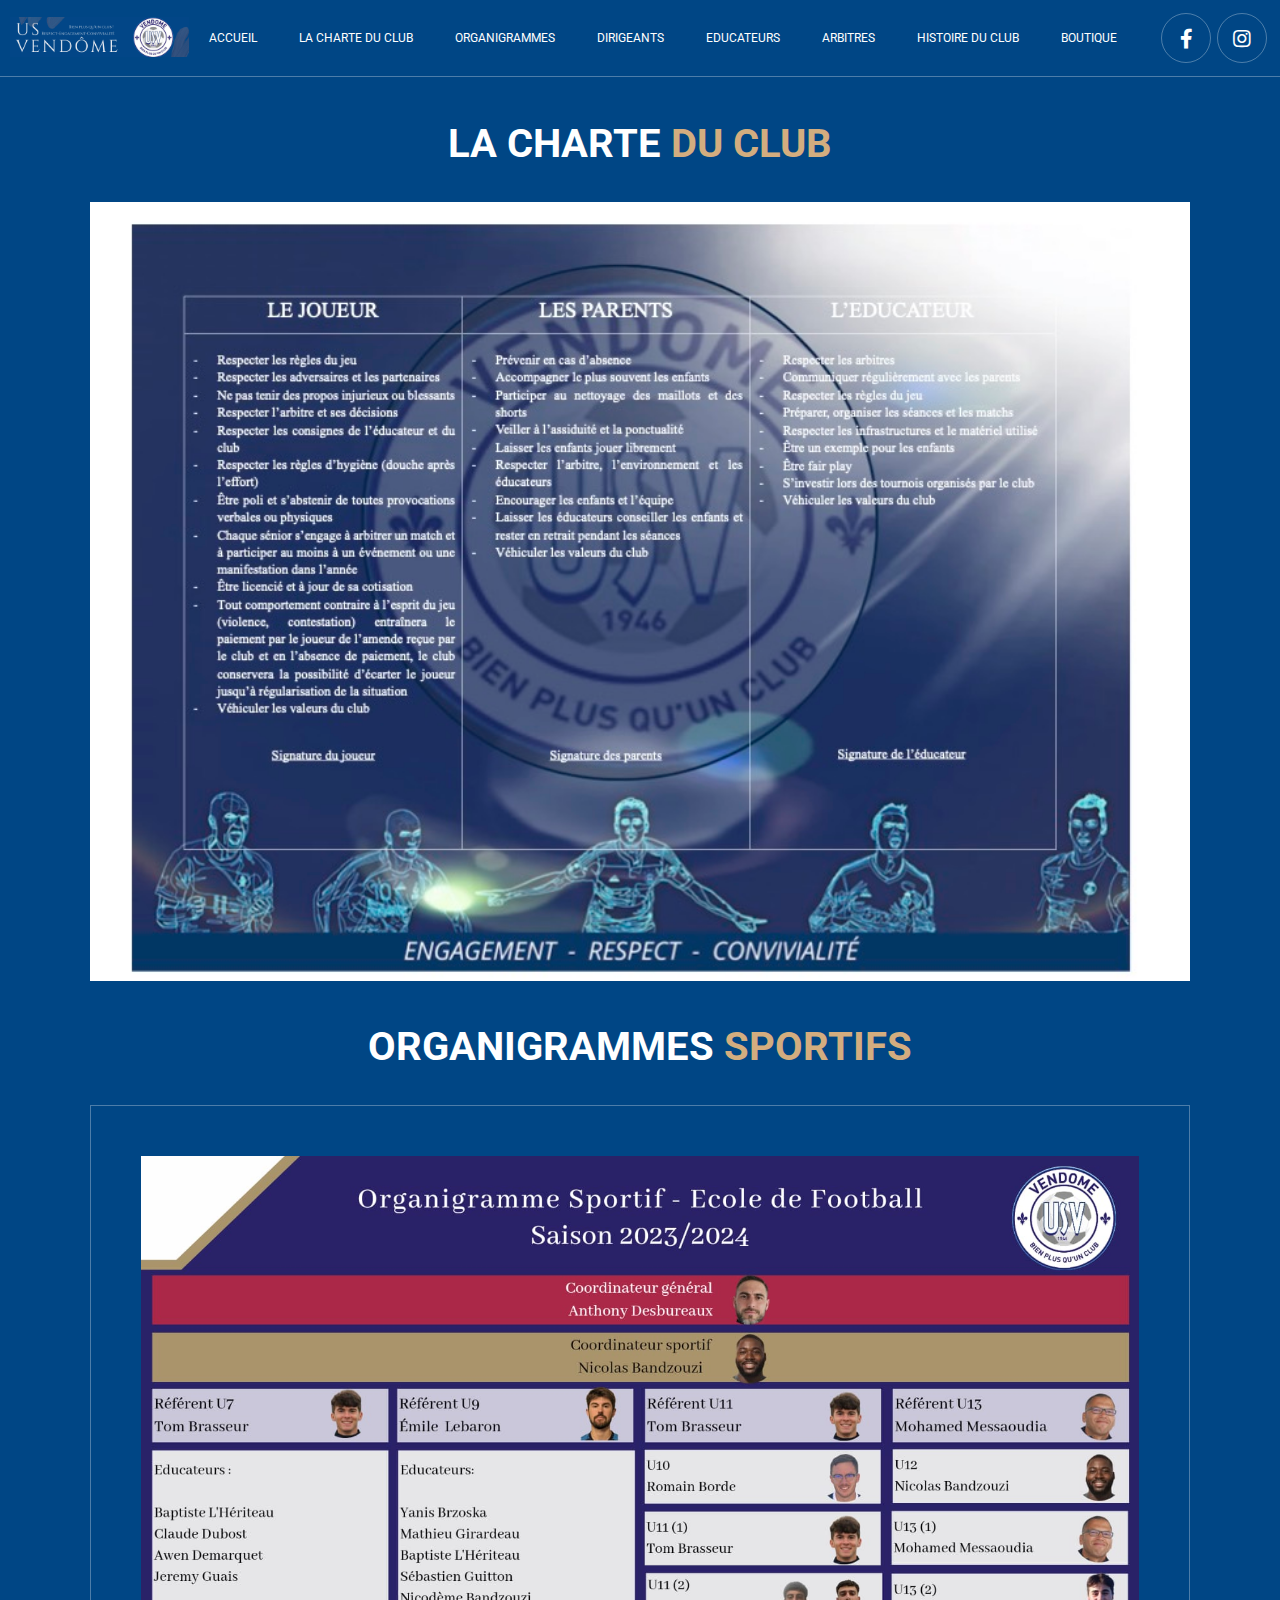
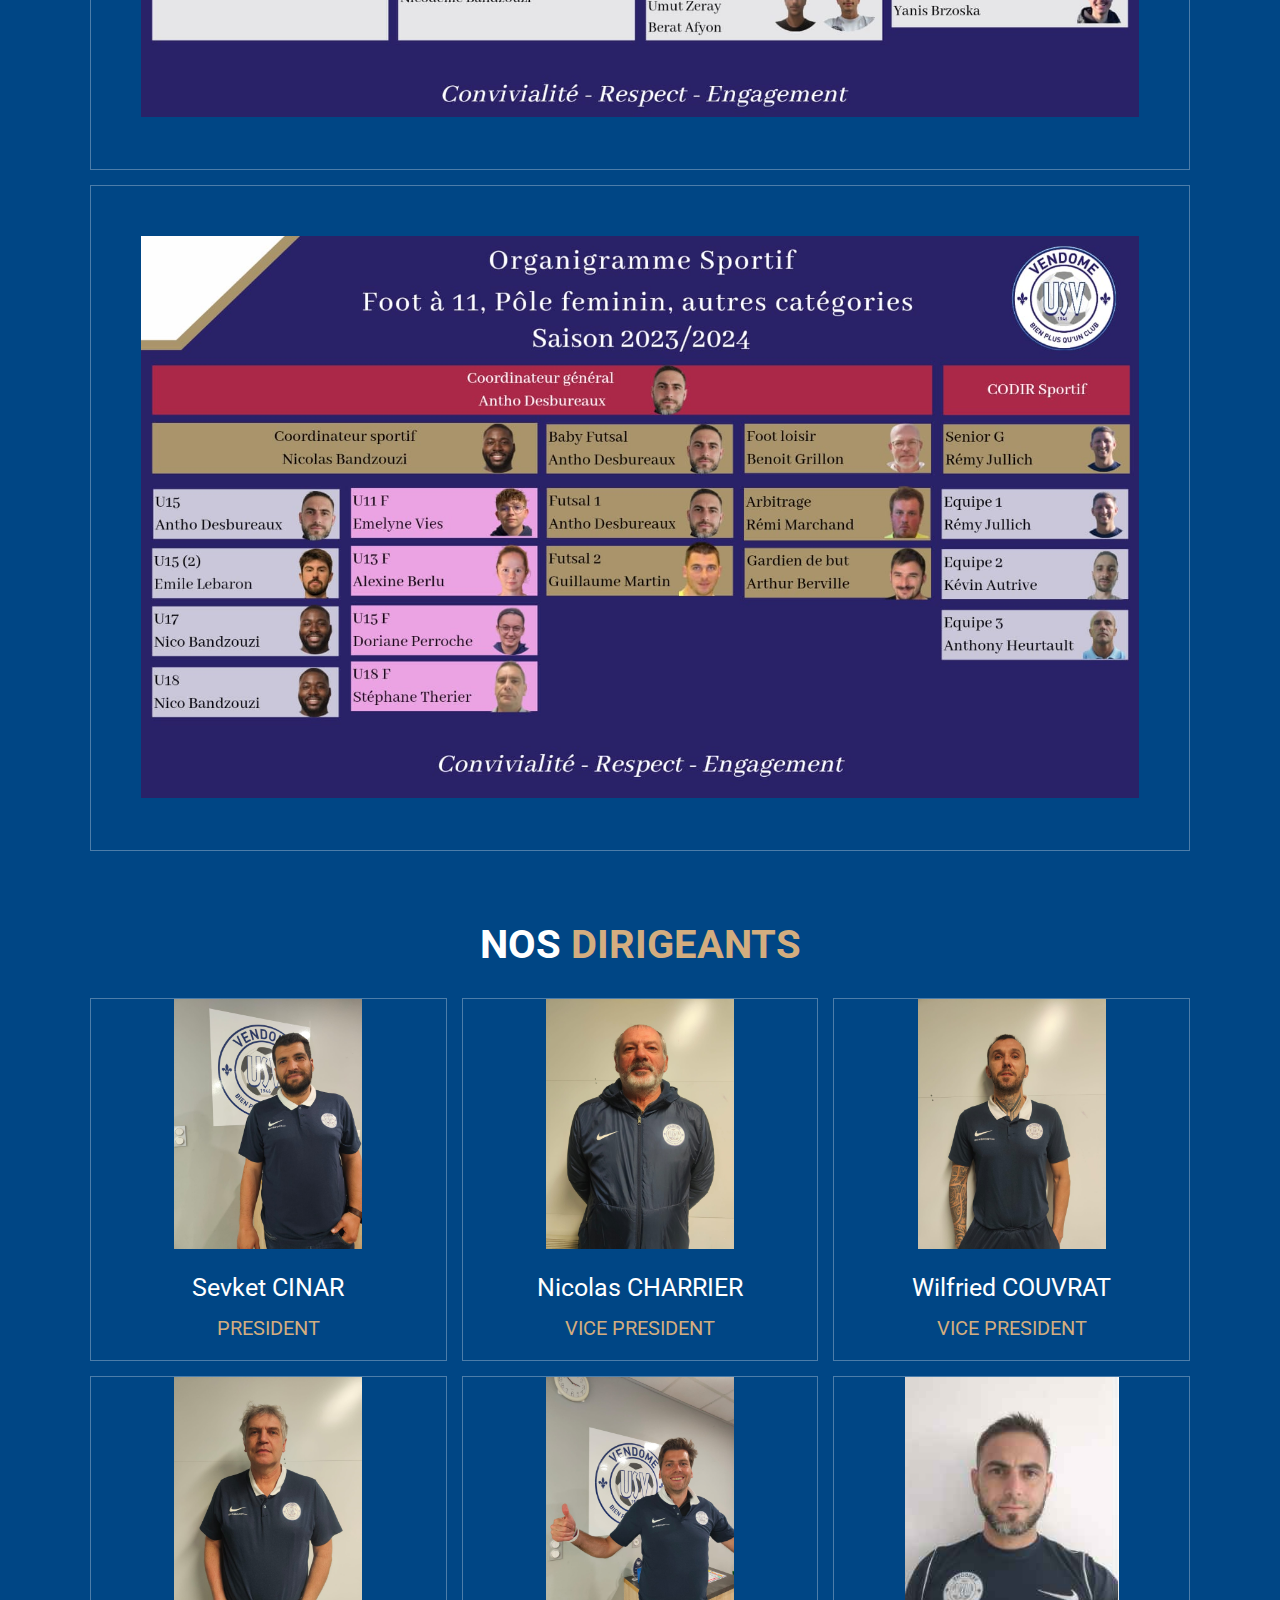
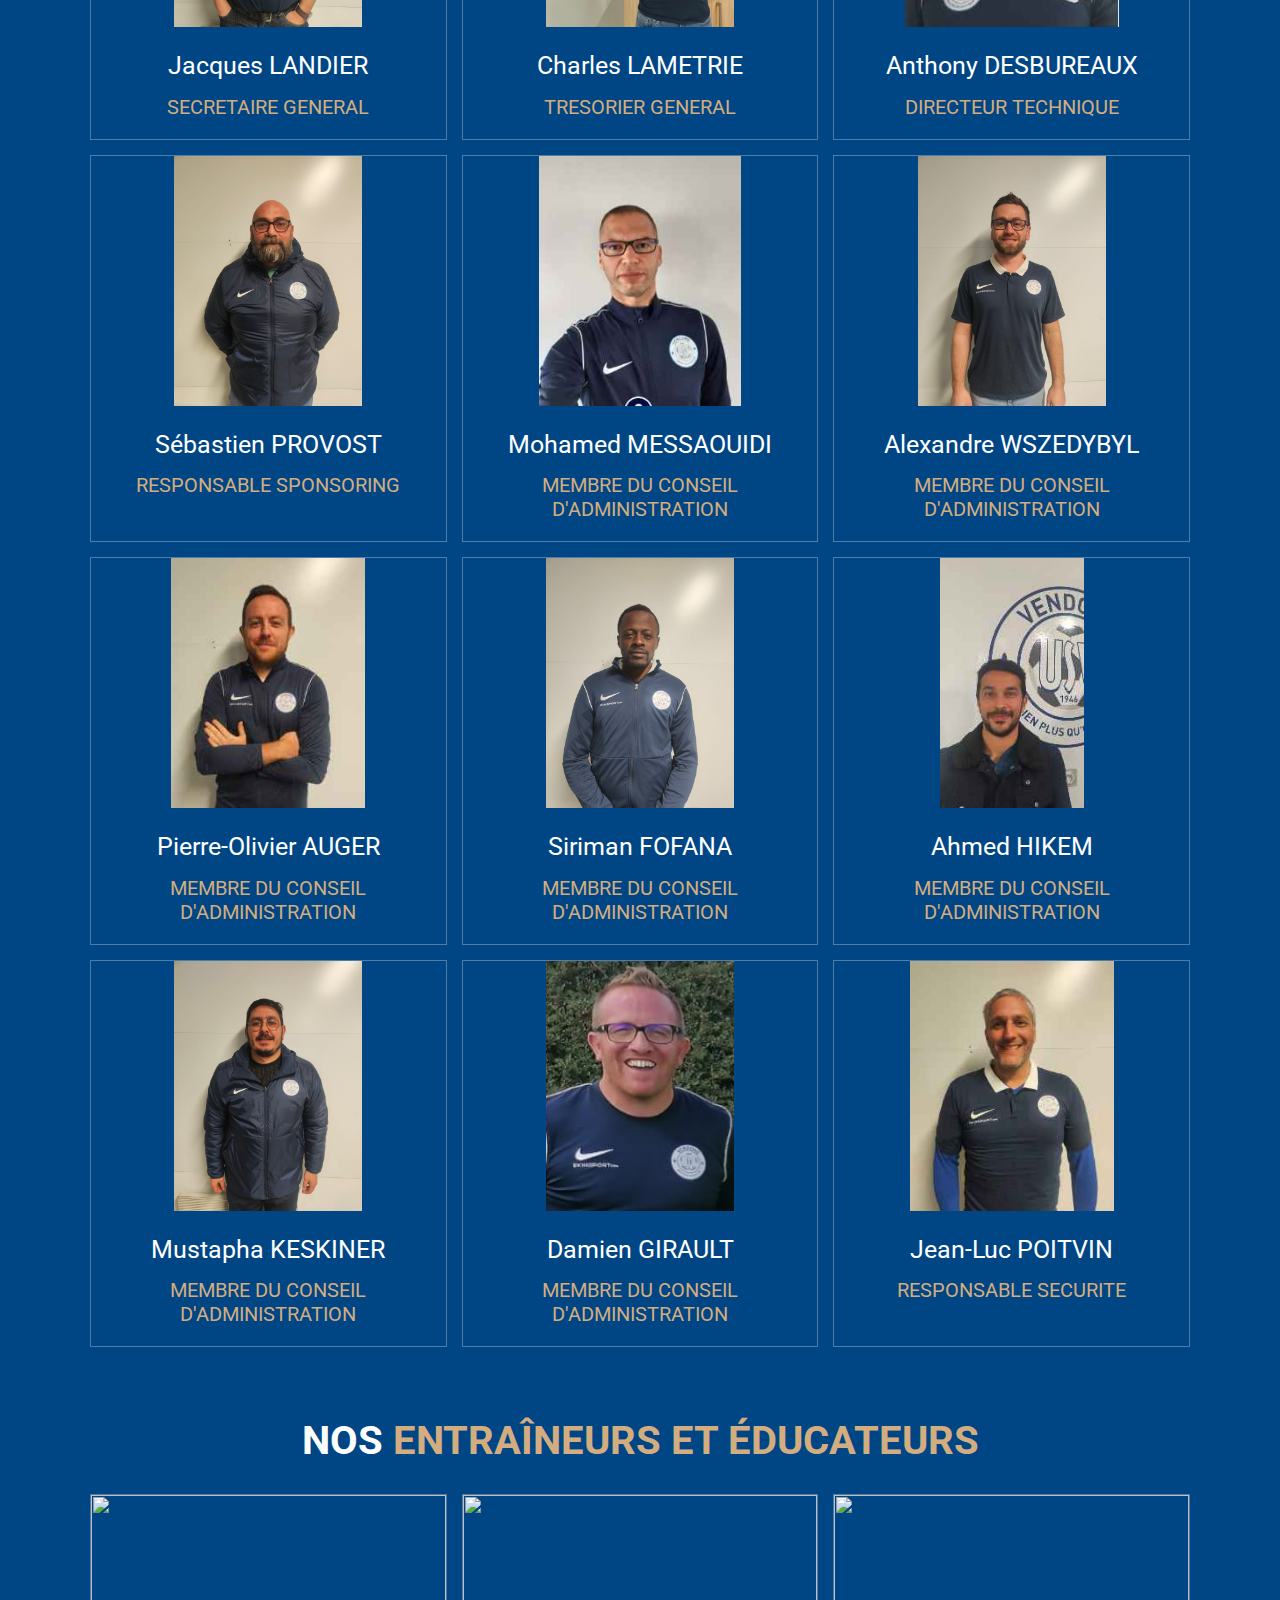
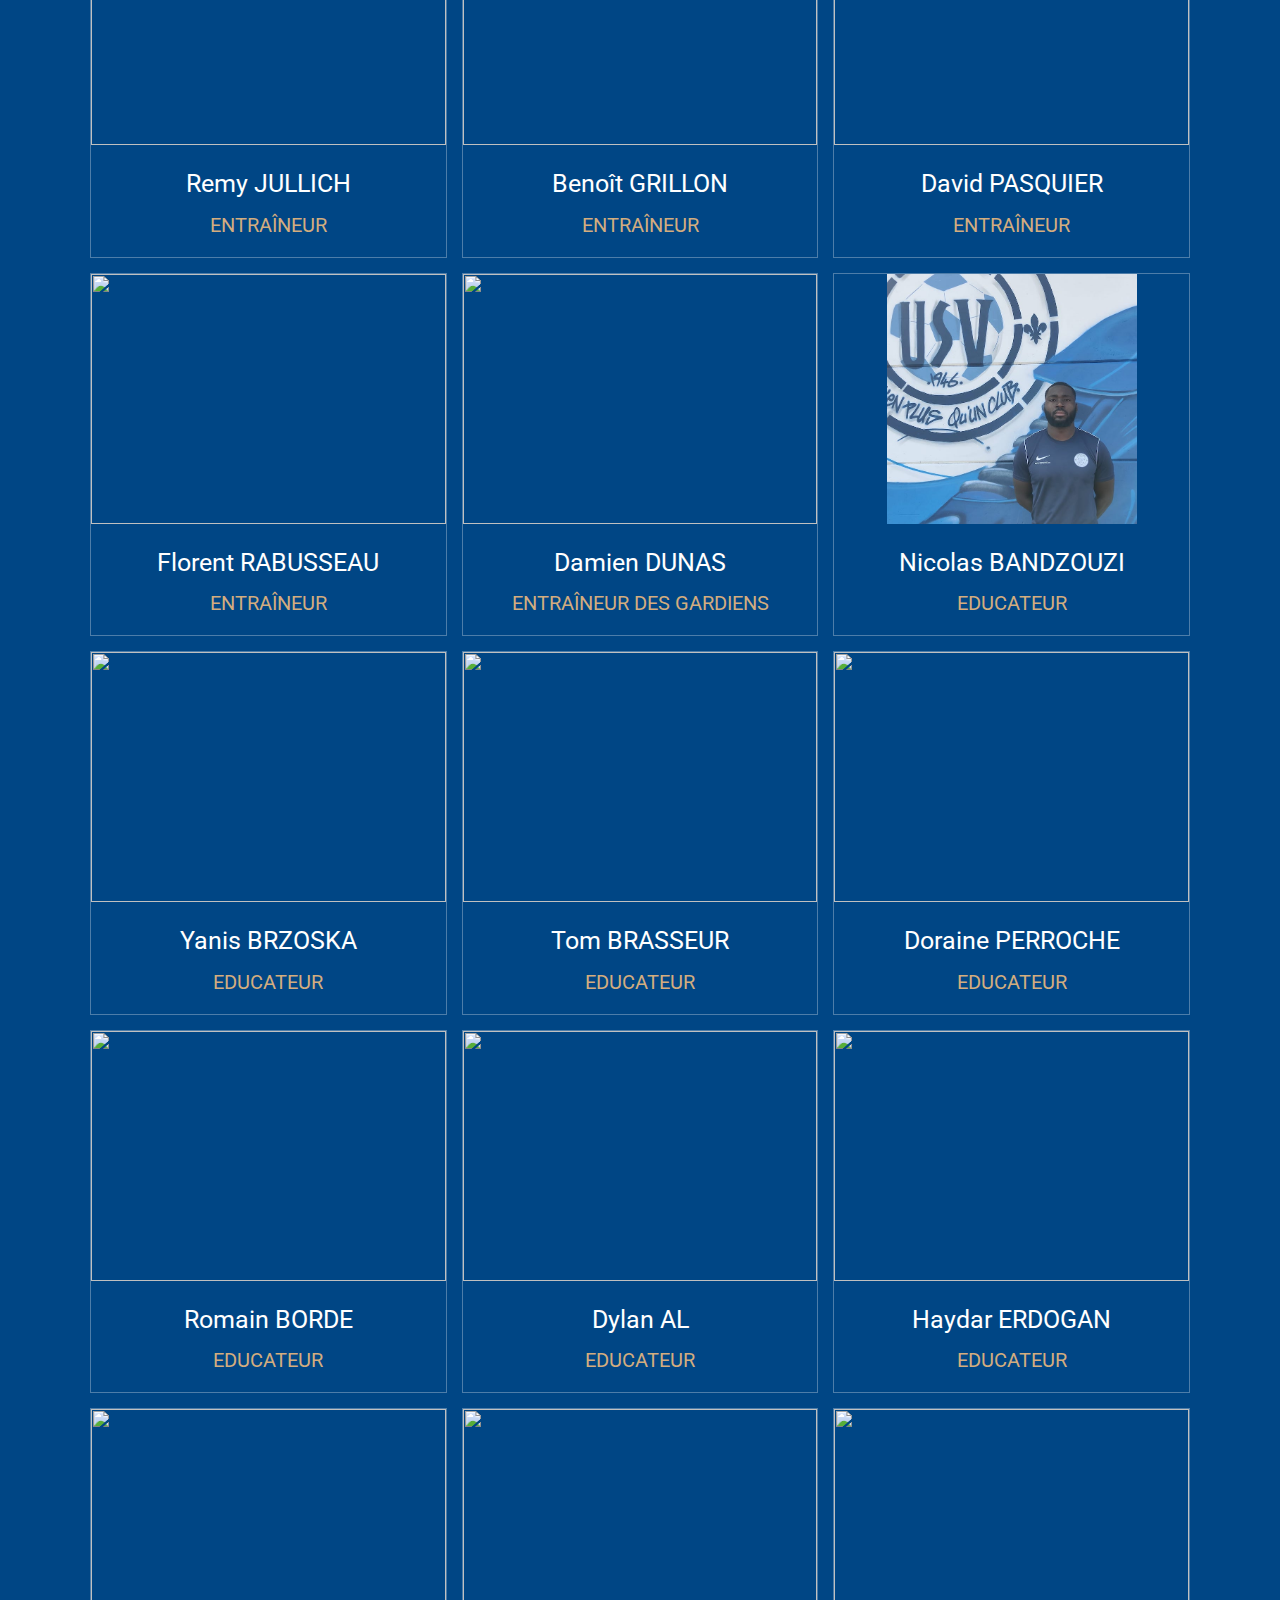
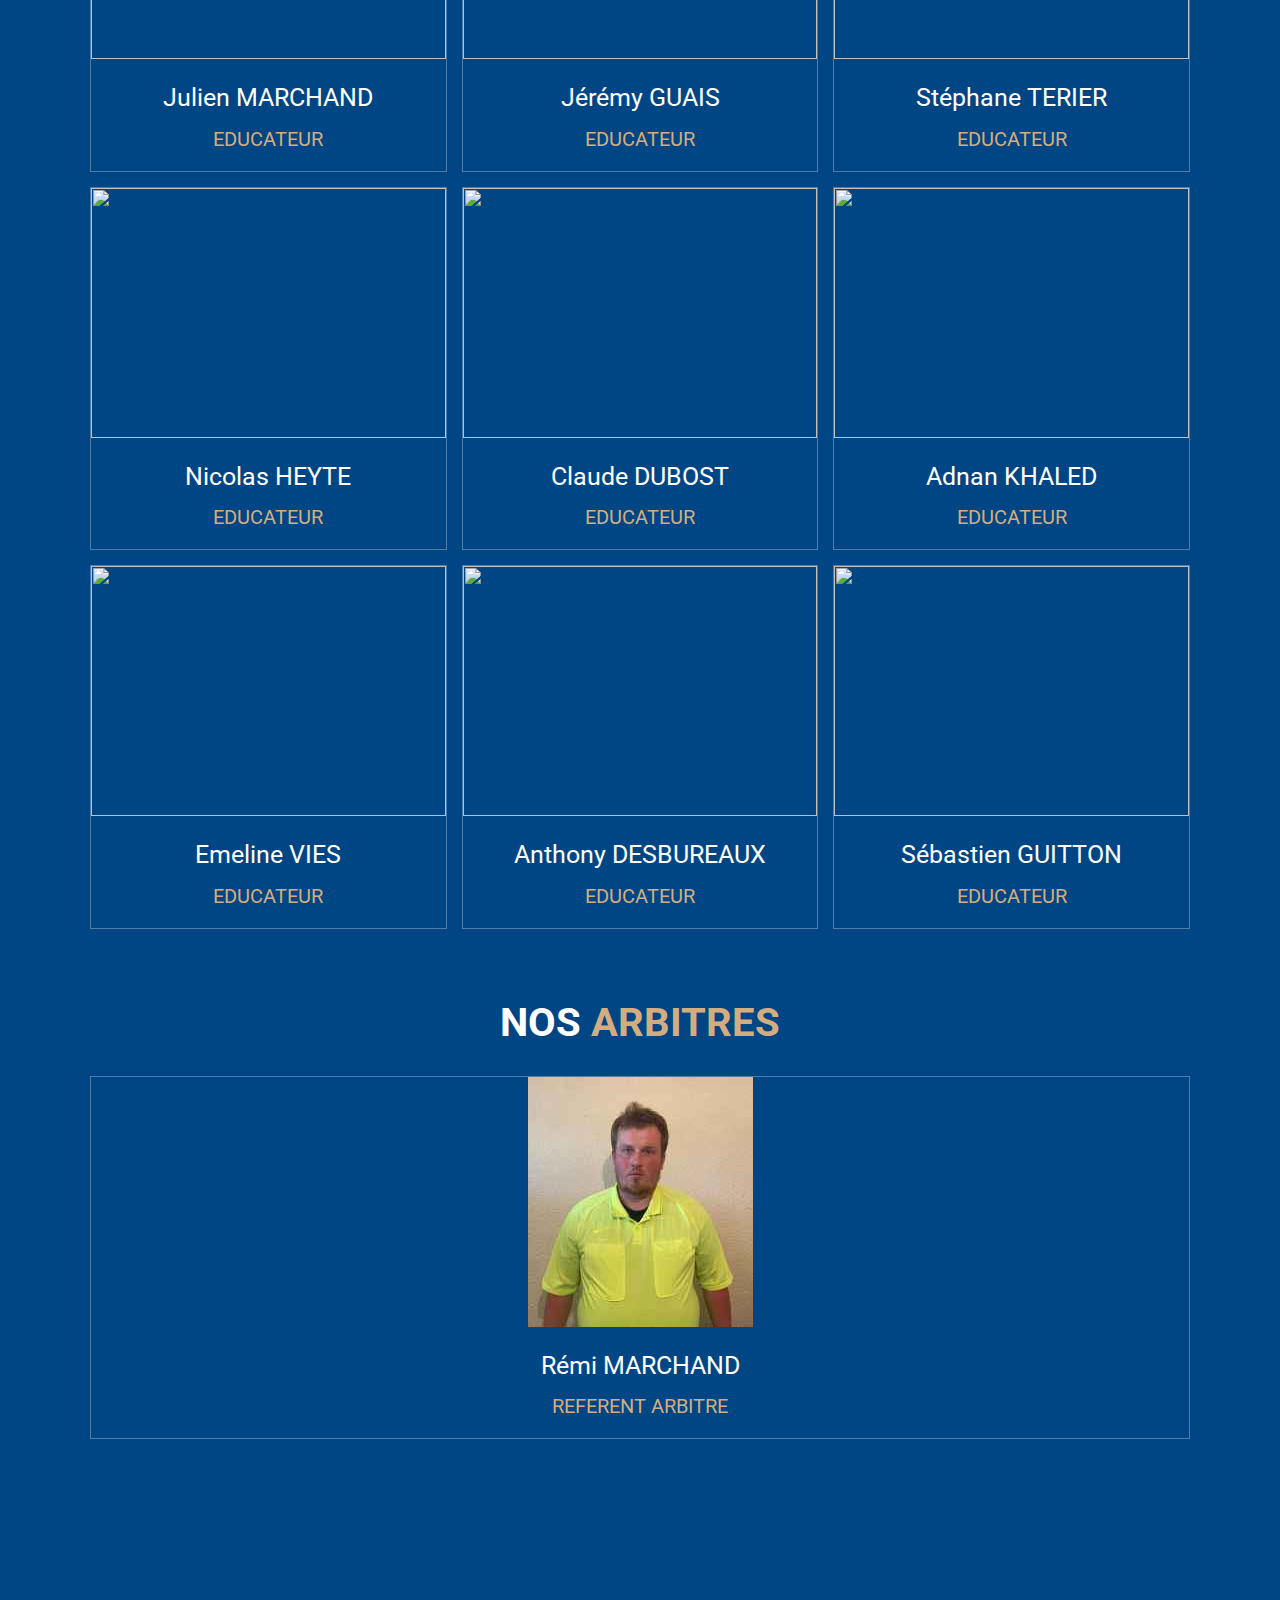
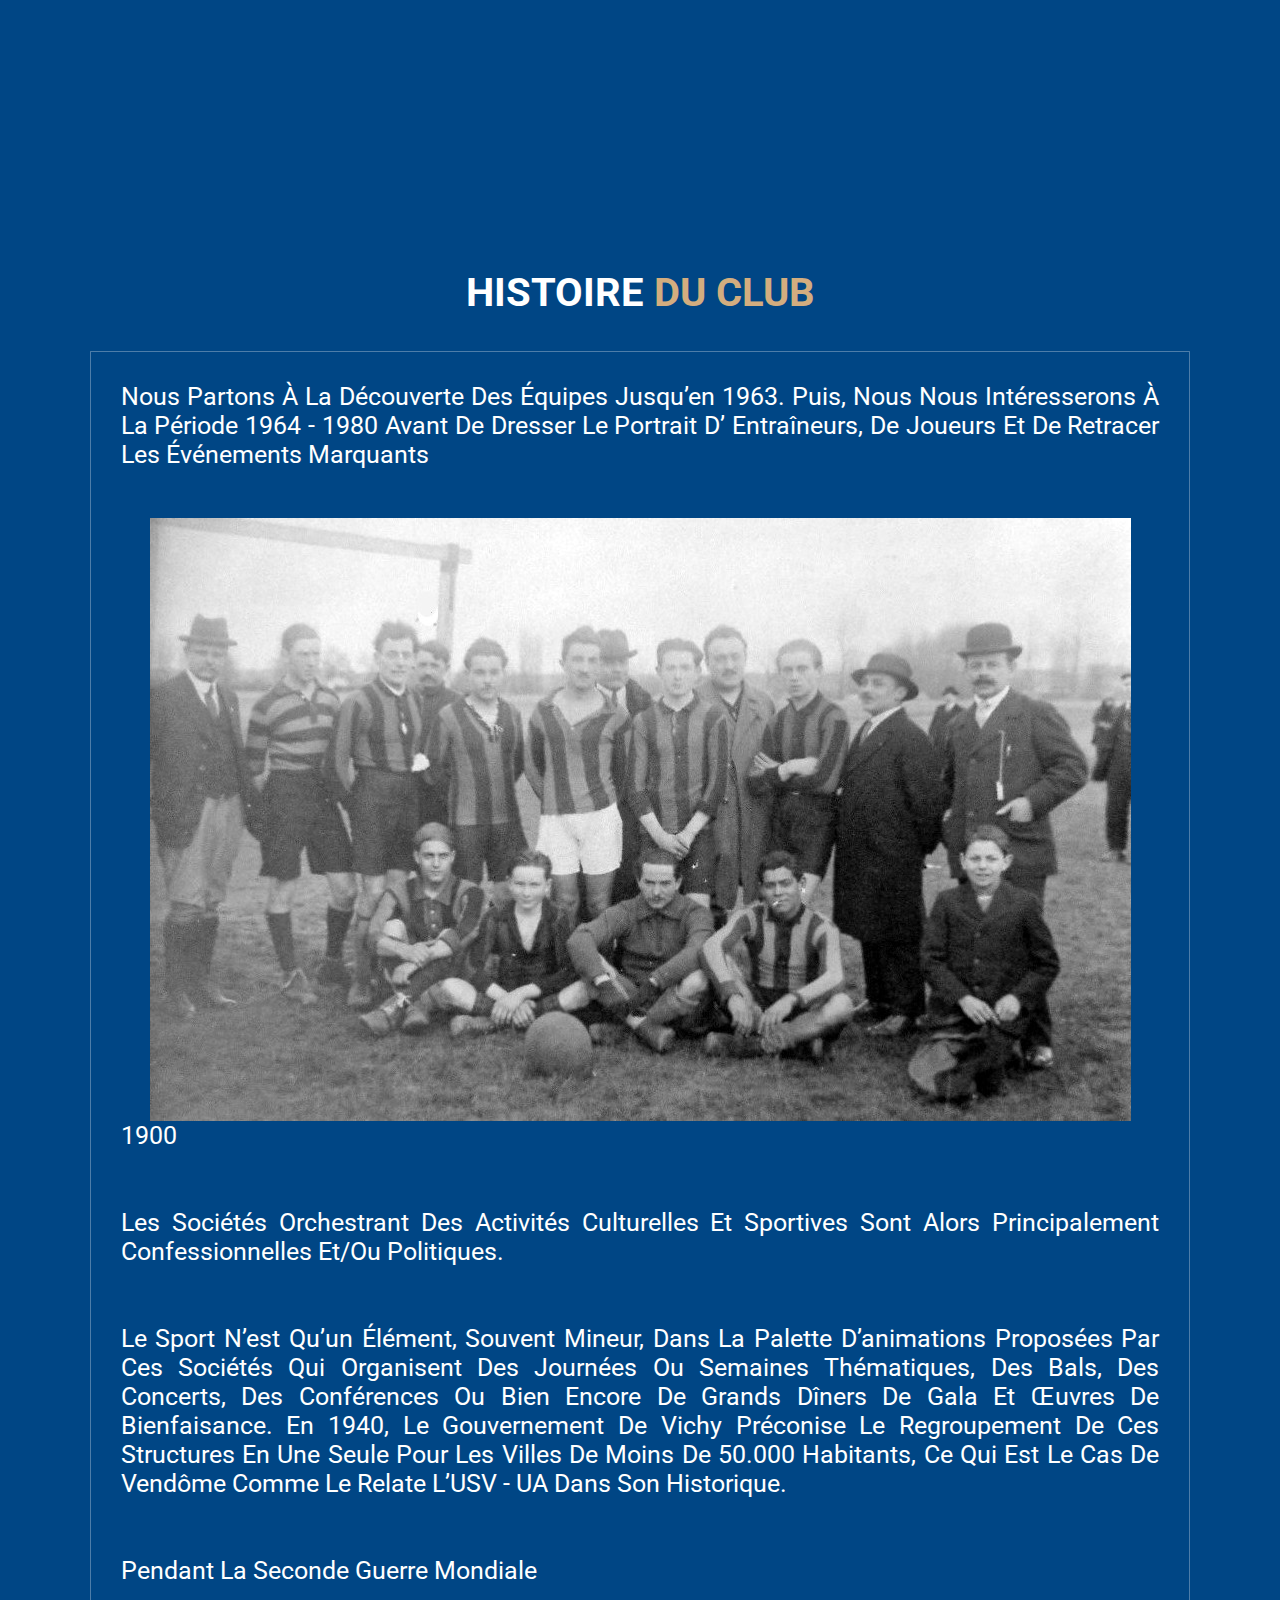
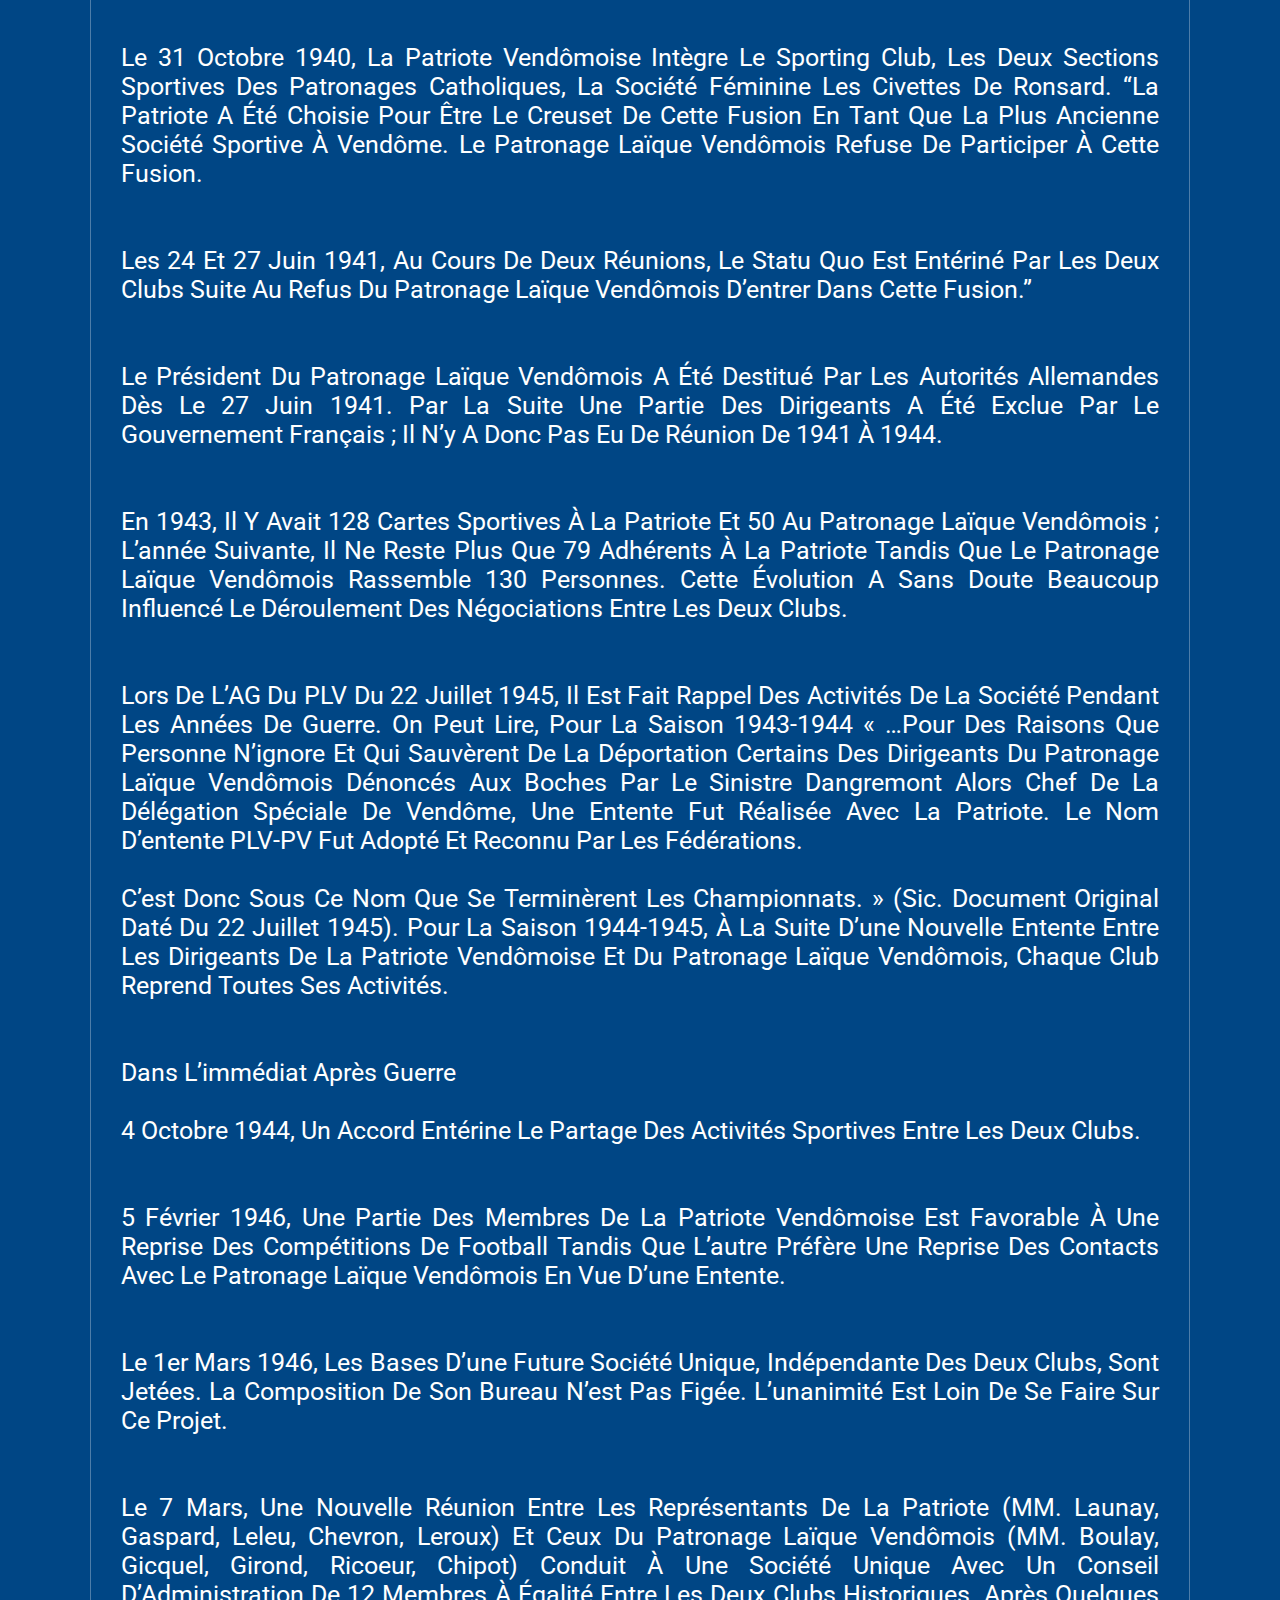
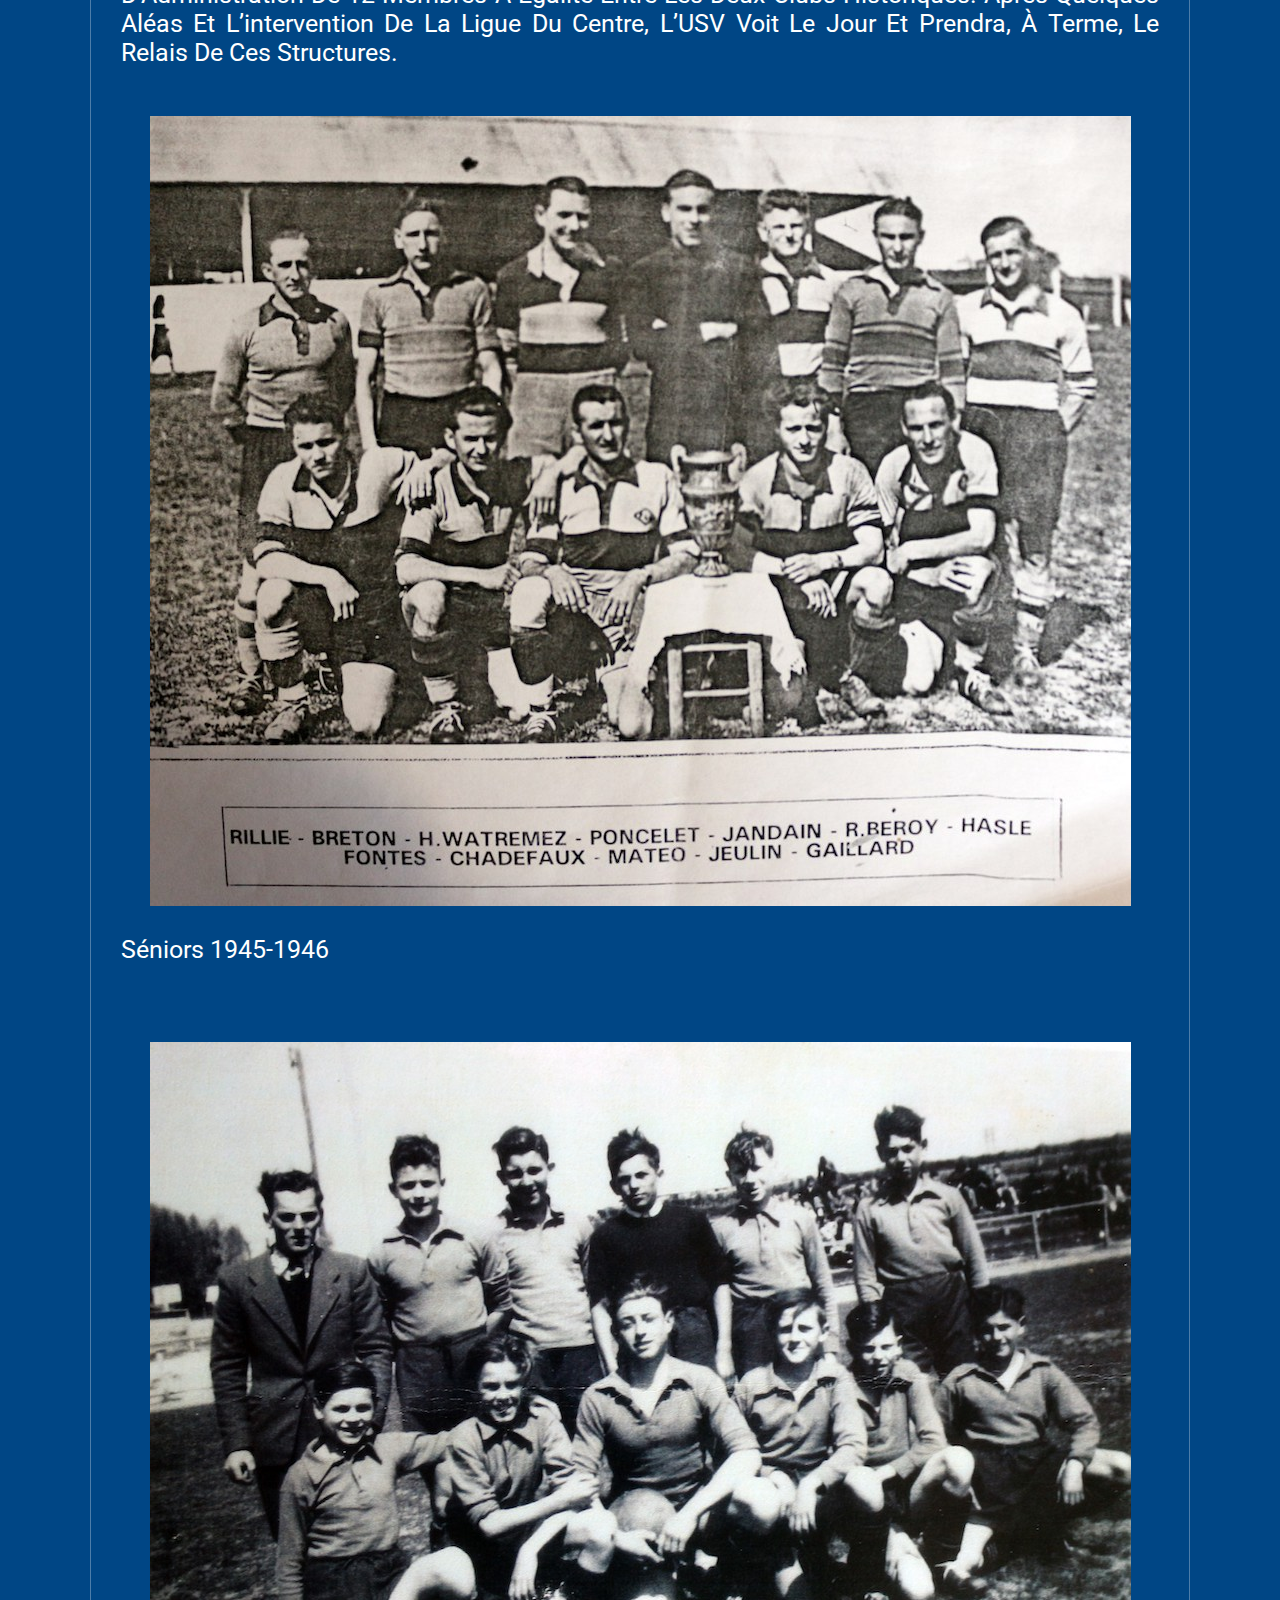
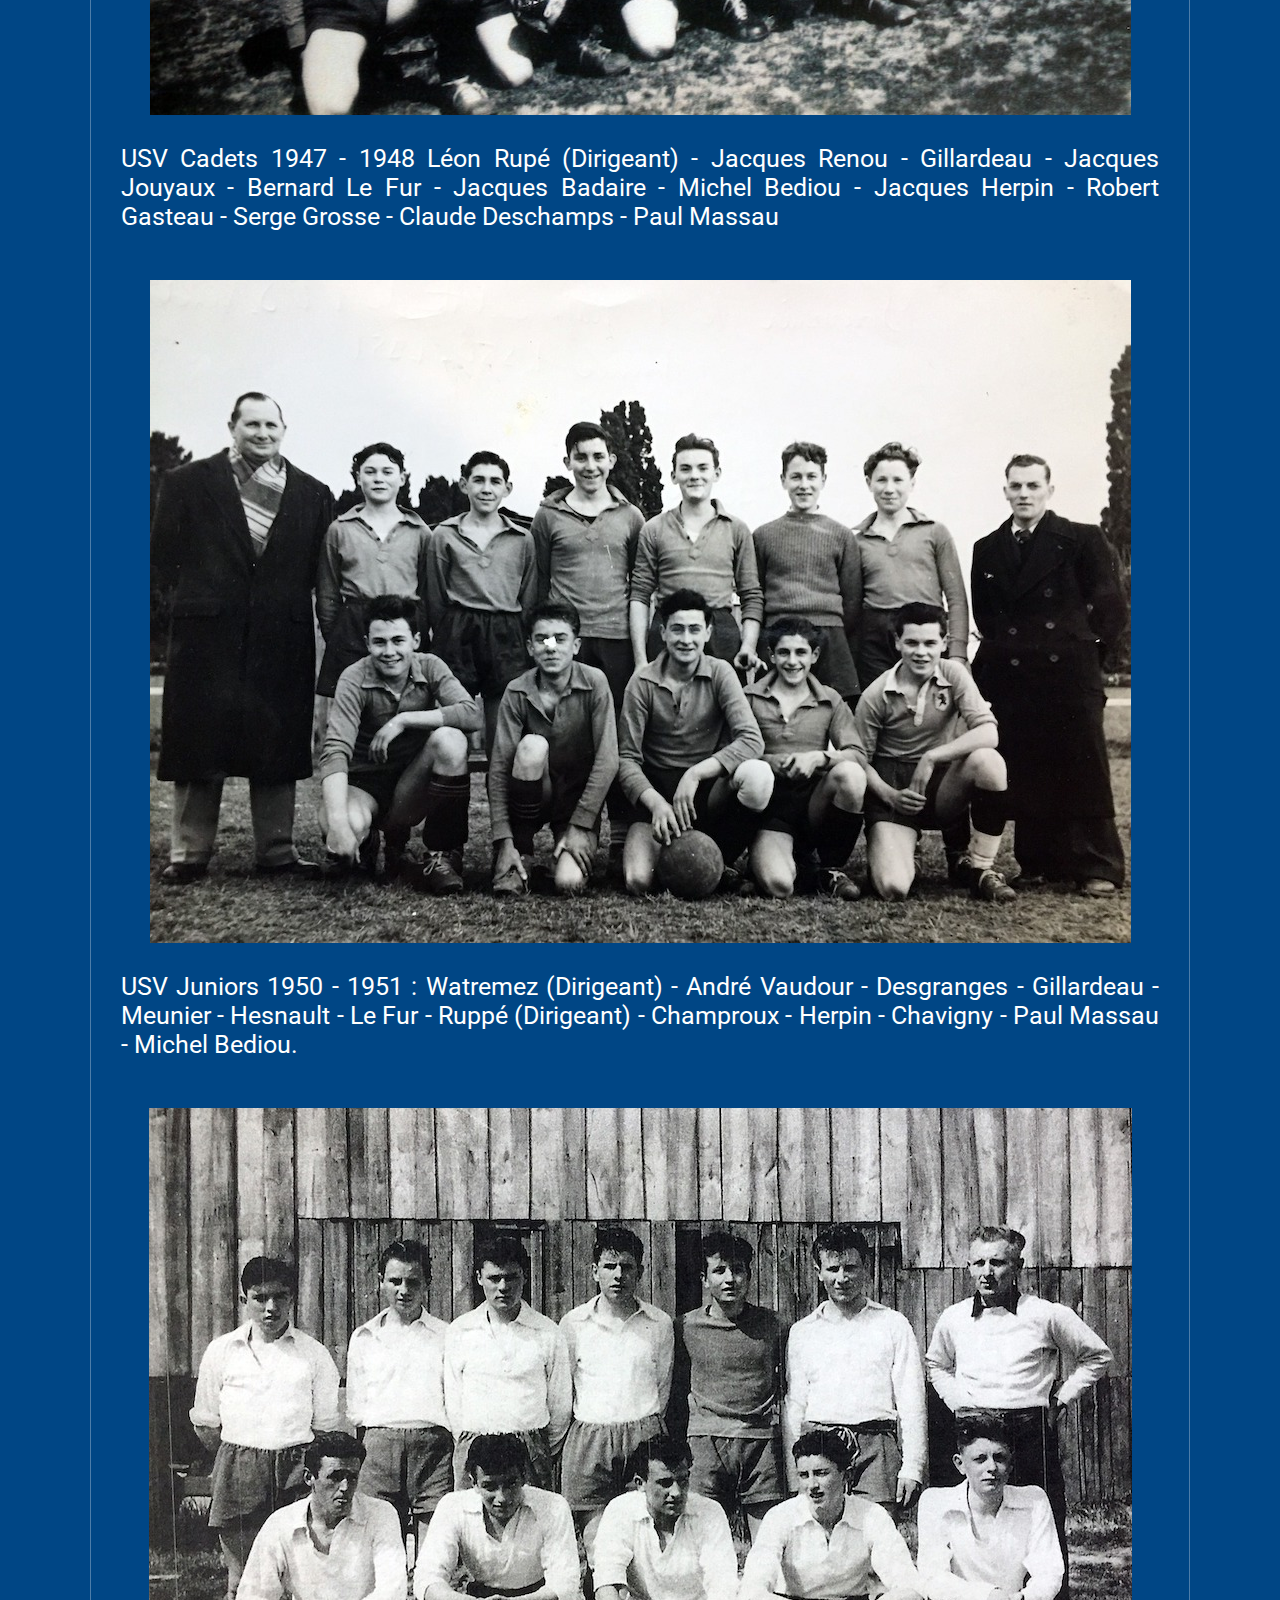
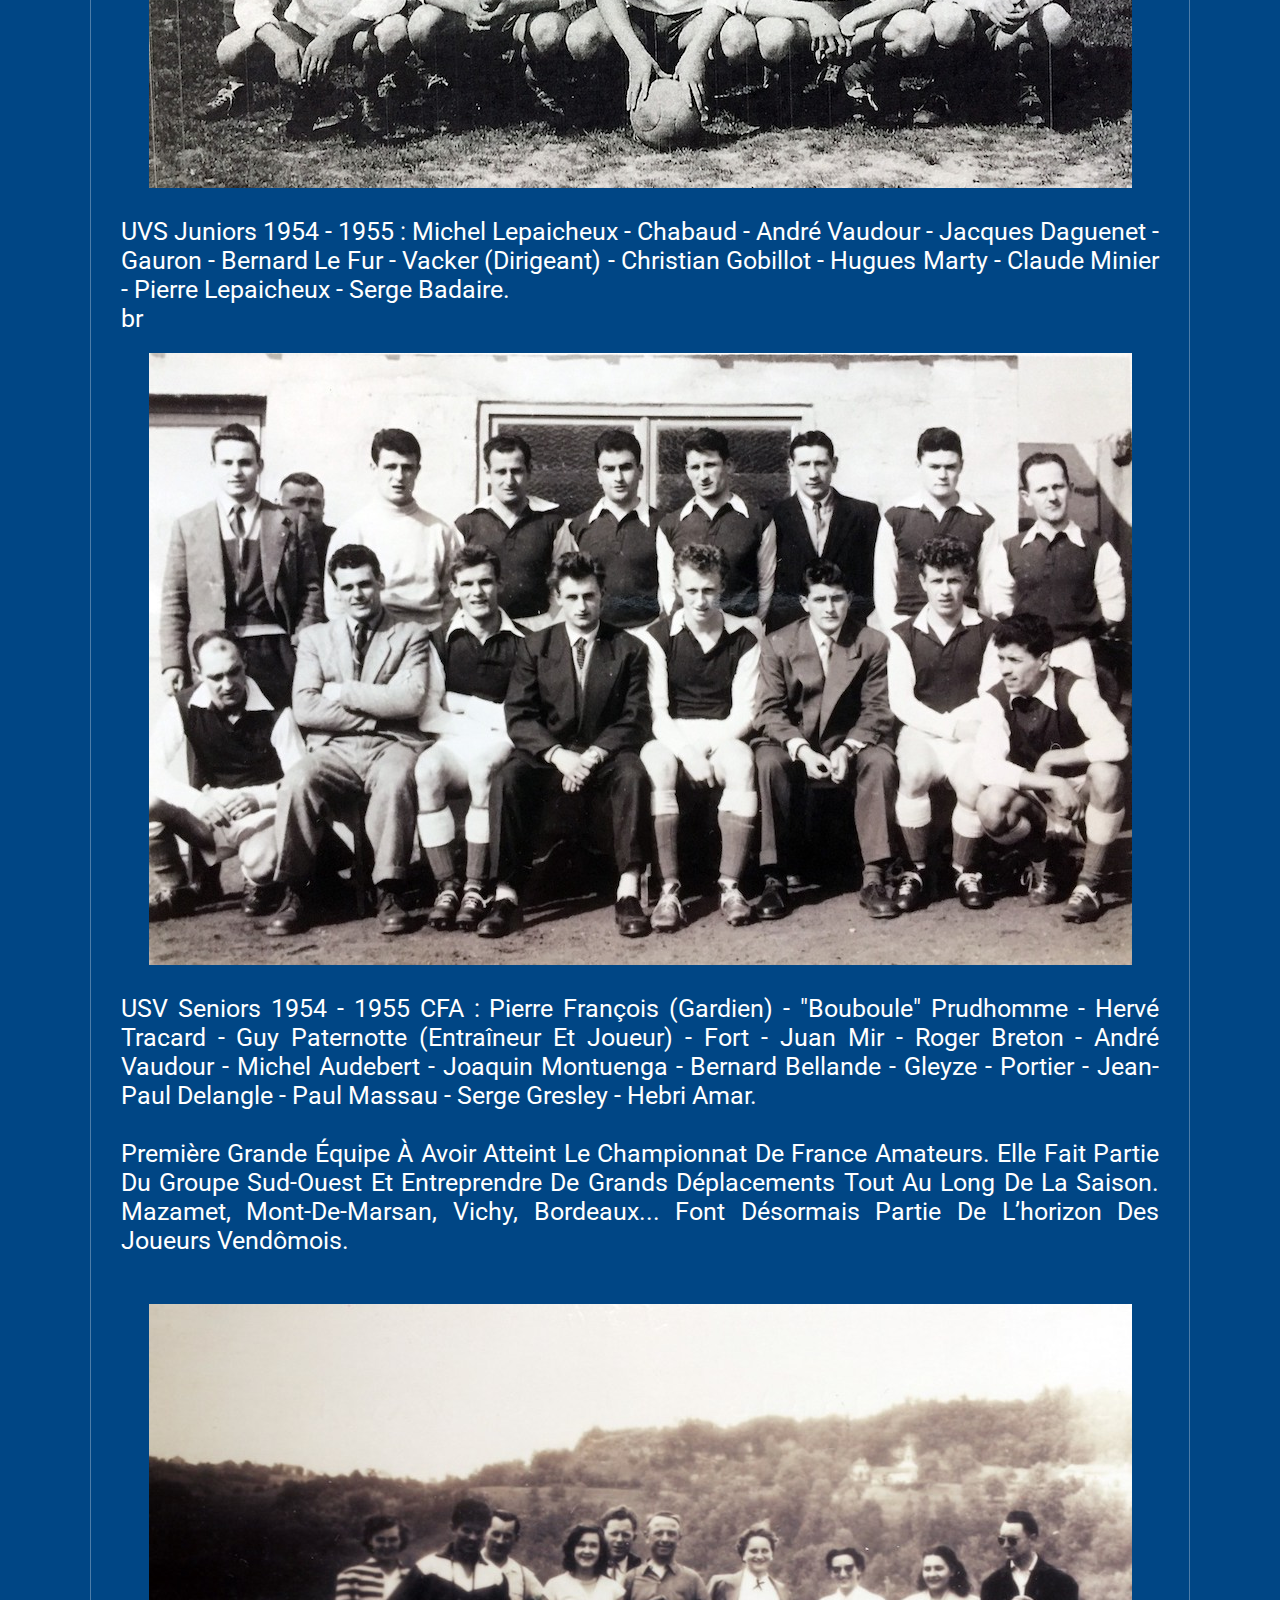
==== commit 48bca289: "Update club.html" ====
--- a/club.html
+++ b/club.html
@@ -70,7 +70,7 @@
       <h1 class="heading"> la charte <span>du club</span></h1>
       <div class="row">
         <div class="image">
-          <img src="images/Charte.jpg" alt="">
+          <img src="Charte.jpg" alt="">
         </div>
       </div>
     </div>
@@ -1021,4 +1021,4 @@
 
 </body>
 
-</html>+</html>
--- a/css/club.css
+++ b/css/club.css
@@ -0,0 +1,1179 @@
+@import url('https://fonts.googleapis.com/css2?family=Roboto:wght@100;300;400;500;700&display=swap');
+
+:root {
+  --main-color: #d3ad7f;
+  --black: rgb(0, 70, 133);
+  --bg: rgb(0, 70, 133);
+  --border: .1rem solid rgba(255, 255, 255, .3);
+}
+
+* {
+  font-family: 'Roboto', sans-serif;
+  margin: 0;
+  padding: 0;
+  box-sizing: border-box;
+  outline: none;
+  border: none;
+  text-decoration: none;
+  text-transform: capitalize;
+  transition: .2s linear;
+}
+
+html {
+  font-size: 62.5%;
+  overflow-x: hidden;
+  scroll-padding-top: 9rem;
+  scroll-behavior: smooth;
+}
+
+html::-webkit-scrollbar {
+  width: .8rem;
+}
+
+html::-webkit-scrollbar-track {
+  background: transparent;
+}
+
+html::-webkit-scrollbar-thumb {
+  background: #fff;
+  border-radius: 5rem;
+}
+
+body {
+  background: var(--bg);
+}
+
+section {
+  padding: 2rem 7%;
+}
+
+
+.heading {
+  text-align: center;
+  color: white;
+  text-transform: uppercase;
+  padding-bottom: 3.5rem;
+  font-size: 4rem;
+}
+
+.heading span {
+  color: var(--main-color);
+  text-transform: uppercase;
+}
+
+.btn {
+  margin-top: 1rem;
+  display: inline-block;
+  padding: .9rem 3rem;
+  font-size: 1.7rem;
+  color: #fff;
+  background: var(--main-color);
+  cursor: pointer;
+}
+
+.btn a:hover {
+  color: white;
+}
+
+.header {
+  background: var(--bg);
+  width: 100vw;
+  display: flex;
+  align-items: center;
+  justify-content: space-between;
+  padding: 1.5rem 7%;
+  border-bottom: var(--border);
+  position: fixed;
+  top: 0;
+  left: 0;
+  right: 0;
+  z-index: 1000;
+}
+
+.header .logo img {
+  height: 6rem;
+}
+
+
+
+.header .navbar a {
+  margin: 0 2rem;
+  font-size: 1.6rem;
+  color: #fff;
+}
+
+.header .navbar a:hover {
+  color: var(--main-color);
+  border-bottom: .1rem solid var(--main-color);
+  padding-bottom: .5rem;
+}
+
+.header .icons {
+  display: flex;
+  align-items: center;
+  color: #fff;
+  cursor: pointer;
+  font-size: 2.5rem;
+  margin-left: 2rem;
+
+}
+
+/*
+.header .icons div {
+    color: #fff;
+    cursor: pointer;
+    font-size: 2.5rem;
+    margin-left: 2rem;
+}
+*/
+.header .icons div:hover {
+  color: var(--main-color);
+}
+
+#menu-btn {
+  display: none;
+}
+
+.header .social {
+  display: flex;
+  align-items: center;
+  justify-content: space-evenly;
+
+}
+
+.header .social a {
+  height: 5rem;
+  width: 5rem;
+  line-height: 5rem;
+  font-size: 2rem;
+  text-align: center;
+  color: white;
+  border: var(--border);
+  margin: .3rem;
+  border-radius: 50%;
+}
+
+.header .social a:hover {
+  background-color: var(--main-color);
+}
+
+/* charte starts */
+
+.charte {
+  min-height: 100vh;
+  margin-top: 10rem;
+}
+
+.charte .row {
+  display: flex;
+  align-items: center;
+  background: var(--black);
+  flex-wrap: wrap;
+}
+
+.charte .row .image {
+  flex: 1 1 45rem;
+}
+
+.charte .row .image img {
+  width: 100%;
+}
+
+.charte .row .content {
+  flex: 1 1 45rem;
+  padding: 2rem;
+}
+
+.charte .row .content h3 {
+  font-size: 3rem;
+  color: #fff;
+}
+
+.charte .row .content p {
+  font-size: 1.6rem;
+  color: #ccc;
+  padding: 1rem 0;
+  line-height: 1.8;
+}
+
+/* charte ends */
+
+/* organigramme starts */
+.organigrammes {
+  min-height: 100vh;
+}
+
+.organigrammes .box-container {
+  display: flex;
+  flex-direction: column;
+  grid-template-columns: repeat(auto-fit, minmax(60rem, 1fr));
+  gap: 1.5rem;
+}
+
+.organigrammes .box-container .box {
+  padding: 5rem;
+  text-align: center;
+  border: var(--border);
+}
+
+.organigrammes .box-container .box img {
+  max-width: 100%;
+}
+
+.organigrammes .box-container .box:hover {
+  background: #fff;
+  color: var(--black);
+}
+
+.organigrammes .box-container .box:hover>* {
+  color: var(--black);
+}
+
+/* organigramme ends */
+
+
+/* Style des div contenant les logos */
+.logopart {
+  width: 15rem;
+  /* Vous pouvez ajuster la largeur en fonction de vos besoins */
+  padding: 5px;
+}
+
+/* Style des images (logos) pour les rendre entièrement responsives */
+.logopart img {
+  max-width: 100%;
+  height: auto;
+}
+
+/* dirigeants starts */
+
+.dirigeants {
+  min-height: 100vh;
+}
+
+.dirigeants h1 {
+  padding: 3rem;
+}
+
+.dirigeants .box-container {
+  display: grid;
+  grid-template-columns: repeat(auto-fit, minmax(30rem, 1fr));
+  gap: 1.5rem;
+}
+
+.dirigeants .box-container .box {
+  border: var(--border);
+  text-align: center;
+}
+
+.dirigeants .box-container .box .image {
+  height: 25rem;
+  overflow: hidden;
+  width: 100%;
+}
+
+.dirigeants .box-container .box .image img {
+  height: 100%;
+  object-fit: contain;
+  width: 100%;
+}
+
+.dirigeants .box-container .box:hover .image img {
+  transform: scale(1.2);
+}
+
+.dirigeants .box-container .box .content {
+  padding: 2rem;
+}
+
+.dirigeants .box-container .box .content .title {
+  font-size: 2.5rem;
+  line-height: 1.5;
+  text-align: center;
+  color: #fff;
+}
+
+.dirigeants .box-container .box .content .title:hover {
+  color: var(--main-color);
+}
+
+.dirigeants .box-container .box .content span {
+  color: var(--main-color);
+  display: block;
+  padding-top: 1rem;
+  font-size: 2rem;
+}
+
+.dirigeants .box-container .box .content p {
+  font-size: 1.6rem;
+  line-height: 1.8;
+  color: #ccc;
+  padding: 1rem 0;
+}
+
+/* dirigeants ends */
+
+/* educateurs starts */
+
+.educateurs {
+  min-height: 100vh;
+}
+
+.educateurs h1 {
+  padding: 3rem;
+}
+
+.educateurs .box-container {
+  display: grid;
+  grid-template-columns: repeat(auto-fit, minmax(30rem, 1fr));
+  gap: 1.5rem;
+}
+
+.educateurs .box-container .box {
+  border: var(--border);
+  text-align: center;
+}
+
+.educateurs .box-container .box .image {
+  height: 25rem;
+  overflow: hidden;
+  width: 100%;
+}
+
+.educateurs .box-container .box .image img {
+  height: 100%;
+  object-fit: contain;
+  width: 100%;
+}
+
+.educateurs .box-container .box:hover .image img {
+  transform: scale(1.2);
+}
+
+.educateurs .box-container .box .content {
+  padding: 2rem;
+}
+
+.educateurs .box-container .box .content .title {
+  font-size: 2.5rem;
+  line-height: 1.5;
+  text-align: center;
+  color: #fff;
+}
+
+.educateurs .box-container .box .content .title:hover {
+  color: var(--main-color);
+}
+
+.educateurs .box-container .box .content span {
+  color: var(--main-color);
+  display: block;
+  padding-top: 1rem;
+  font-size: 2rem;
+}
+
+.educateurs .box-container .box .content p {
+  font-size: 1.6rem;
+  line-height: 1.8;
+  color: #ccc;
+  padding: 1rem 0;
+}
+
+/* educateurs ends */
+
+/* arbitres starts */
+
+.arbitres {
+  min-height: 100vh;
+}
+
+.arbitres h1 {
+  padding: 3rem;
+}
+
+.arbitres .box-container {
+  display: grid;
+  grid-template-columns: repeat(auto-fit, minmax(30rem, 1fr));
+  gap: 1.5rem;
+}
+
+.arbitres .box-container .box {
+  border: var(--border);
+  text-align: center;
+}
+
+.arbitres .box-container .box .image {
+  height: 25rem;
+  overflow: hidden;
+  width: 100%;
+}
+
+.arbitres .box-container .box .image img {
+  height: 100%;
+  object-fit: contain;
+  width: 100%;
+}
+
+.arbitres .box-container .box:hover .image img {
+  transform: scale(1.2);
+}
+
+.arbitres .box-container .box .content {
+  padding: 2rem;
+}
+
+.arbitres .box-container .box .content .title {
+  font-size: 2.5rem;
+  line-height: 1.5;
+  text-align: center;
+  color: #fff;
+}
+
+.arbitres .box-container .box .content .title:hover {
+  color: var(--main-color);
+}
+
+.arbitres .box-container .box .content span {
+  color: var(--main-color);
+  display: block;
+  padding-top: 1rem;
+  font-size: 2rem;
+}
+
+.arbitres .box-container .box .content p {
+  font-size: 1.6rem;
+  line-height: 1.8;
+  color: #ccc;
+  padding: 1rem 0;
+}
+
+/* arbitres ends */
+/* histoire starts */
+.histoire {
+  min-height: 100vh;
+}
+
+.histoire .box-container {
+  display: flex;
+  flex-direction: column;
+  grid-template-columns: repeat(auto-fit, minmax(60rem, 1fr));
+  gap: 1.5rem;
+}
+
+.histoire .box-container .box {
+  text-transform: none;
+  padding: 3rem;
+  text-align: justify;
+  font-size: 2.5rem;
+  color: white;
+  border: var(--border);
+}
+
+.histoire .box-container .box img {
+  max-width: 100%;
+}
+
+.histoire .box-container .box .imghistoire {
+
+  text-align: center;
+  /* Centre l'image horizontalement */
+  display: flex;
+  justify-content: center;
+  /* Centre l'image verticalement */
+  align-items: center;
+  /* Centre l'image verticalement */
+  margin-top: 20px;
+  /* Optionnel : Ajoutez de la marge en haut de l'image */
+}
+
+
+/* histoire ends */
+
+.footer {
+  background: var(--black);
+  text-align: center;
+}
+
+.footer .social {
+  padding: 1rem 0;
+}
+
+.footer .social a {
+  height: 5rem;
+  width: 5rem;
+  line-height: 5rem;
+  font-size: 2rem;
+  color: #fff;
+  border: var(--border);
+  margin: .3rem;
+  border-radius: 50%;
+}
+
+.footer .social a:hover {
+  background-color: var(--main-color);
+}
+
+.footer .links {
+  display: flex;
+  justify-content: center;
+  flex-wrap: wrap;
+  padding: 2rem 0;
+  gap: 1rem;
+}
+
+.footer .links a {
+  padding: .7rem 2rem;
+  color: #fff;
+  border: var(--border);
+  font-size: 2rem;
+}
+
+.footer .links a:hover {
+  background: var(--main-color);
+}
+
+.footer .credit {
+  font-size: 2rem;
+  color: #fff;
+  font-weight: lighter;
+  padding: 1.5rem;
+}
+
+.footer .credit span {
+  color: var(--main-color);
+}
+
+
+/* Media Query max 820px starts */
+
+@media only screen and (max-width:820px) {
+  #menu-btn {
+    display: inline-block;
+  }
+
+
+  /* header media query starts */
+
+  .header .navbar {
+    position: absolute;
+    top: 100%;
+    right: -100%;
+    background: #fff;
+    width: 30rem;
+    height: calc(100vh - 9.5rem);
+  }
+
+  .header .navbar.active {
+    right: 0;
+    height: auto;
+    width: auto;
+
+  }
+
+  .header .navbar.active a {
+    font-size: 1rem;
+  }
+
+  .header .navbar a {
+    color: var(--black);
+    display: block;
+    margin: 1.5rem;
+    padding: .5rem;
+    font-size: 2rem;
+  }
+
+
+  .header .logo img {
+    width: 18rem;
+    height: auto;
+  }
+
+  .header .social a {
+    padding: 0;
+    margin: 0;
+    height: 2.5rem;
+    width: 2.5rem;
+    line-height: 2.5rem;
+    font-size: 1rem;
+  }
+
+  .header .icons {
+    width: 10rem;
+    display: flex;
+    align-items: center;
+    justify-content: space-between;
+    color: #fff;
+    cursor: pointer;
+    font-size: 2.5rem;
+  }
+
+  /* header media query starts */
+
+  .footer .links {
+    display: none;
+  }
+
+  /* charte media query starts */
+  .charte .heading span {
+    font-size: 2rem;
+  }
+
+  .charte {
+    min-height: 50vh;
+  }
+
+  .charte h1 {
+    font-size: 2rem;
+  }
+
+  /* charte media query ends */
+  /* organigrammes media query starts */
+  .organigrammes {
+    min-height: 50vh;
+  }
+
+  .organigrammes .heading span {
+    font-size: 2rem;
+  }
+
+  .organigrammes h1 {
+    font-size: 2rem;
+  }
+
+  .organigrammes .box-container .box {
+    padding: 0;
+  }
+
+  /* organigrammes media query ends */
+  /* dirigeants media query ends */
+  .dirigeants .heading span {
+    font-size: 2rem;
+  }
+
+  .dirigeants h1 {
+    font-size: 2rem;
+  }
+
+
+
+  /* dirigeants media query ends */
+  /* educateurs media query ends */
+  .educateurs .heading span {
+    font-size: 2rem;
+  }
+
+  .educateurs h1 {
+    font-size: 2rem;
+  }
+
+  /* educateurs media query ends */
+  /* arbitres media query ends */
+  .arbitres {
+    min-height: 50%;
+  }
+
+  .arbitres .heading span {
+    font-size: 2rem;
+  }
+
+  .arbitres h1 {
+    font-size: 2rem;
+  }
+
+  /* arbitres media query ends */
+  /* histoire media query starts */
+  .histoire .heading span {
+    font-size: 2rem;
+  }
+
+  .histoire h1 {
+    font-size: 2rem;
+  }
+
+  .histoire .box-container .box {
+    padding: 3rem;
+    text-align: justify;
+    font-size: 1.5rem;
+    color: white;
+    border: var(--border);
+  }
+
+  .histoire .box-container .box p {
+    text-transform: lowercase;
+    font-size: 1.5rem;
+    color: white;
+  }
+
+
+  /* histoire media query ends */
+
+}
+
+/* Media Query max 820px ends */
+/* Media Query min 821px max 1240px starts */
+
+
+@media only screen and (min-width:821px) and (max-width:1240px) {
+  #menu-btn {
+    display: inline-block;
+  }
+
+
+  /* header media query starts */
+
+  .header .navbar {
+    position: absolute;
+    top: 100%;
+    right: -100%;
+    background: #fff;
+    width: 30rem;
+    height: calc(100vh - 9.5rem);
+  }
+
+  .header .navbar.active {
+    right: 0;
+  }
+
+  .header .navbar a {
+    color: var(--black);
+    display: block;
+    margin: 1.5rem;
+    padding: .5rem;
+    font-size: 1.5rem;
+  }
+
+
+  .header .logo img {
+    width: 18rem;
+    height: auto;
+  }
+
+  .header .social a {
+    padding: 0;
+    margin: 0;
+    height: 2.5rem;
+    width: 2.5rem;
+    line-height: 2.5rem;
+    font-size: 1rem;
+  }
+
+  .header .icons {
+    width: 10rem;
+    display: flex;
+    align-items: center;
+    justify-content: space-between;
+    color: #fff;
+    cursor: pointer;
+    font-size: 2.5rem;
+  }
+
+  /* header media query starts */
+  .footer .links {
+    display: none;
+  }
+}
+
+/* Media Query min 821px max 1240px ends */
+/* Media Query min 1241px max 1700px starts */
+
+@media only screen and (min-width:1241px) and (max-width:1700px) {
+
+
+  /* header media query starts */
+  .header {
+    padding: 1rem;
+  }
+
+  .header .navbar a {
+    margin: 0 2rem;
+    font-size: 1.2rem;
+    color: #fff;
+  }
+
+  .header .logo img {
+    height: 4rem;
+  }
+
+
+  /* header media query starts */
+  /* accueil media query starts */
+
+  .accueil {
+    min-height: 100vh;
+    display: flex;
+    flex-direction: column;
+    align-items: center;
+    justify-content: center;
+  }
+
+  .accueil .content {
+    max-width: 100%;
+    display: flex;
+    flex-direction: column;
+    align-items: center;
+    justify-content: center;
+  }
+
+  .accueil .content .usvtitle {
+    display: none;
+  }
+
+  .accueil .content .labels {
+    width: 100%;
+    display: flex;
+    align-items: center;
+    justify-content: space-evenly;
+    padding: 2rem 0;
+  }
+
+  .accueil .content img {
+    width: 80%;
+    height: auto;
+  }
+
+  .background {
+    display: flex;
+    align-items: center;
+    justify-content: center;
+  }
+
+  .background img {
+    width: 100%;
+    height: 100%;
+  }
+
+  /* accueil media query ends */
+  /* resultats media query starts */
+  .resultats {
+    min-height: 100vh;
+    background-image: url('images/usvvierge.png');
+    background-size: cover;
+    background-position: center;
+    background-repeat: no-repeat;
+    color: #fff;
+    padding: 10% 0;
+    overflow: hidden;
+  }
+
+  .resultats .heading span {
+    font-size: 4rem;
+  }
+
+  .resultats h1 {
+    font-size: rem;
+  }
+
+  .resultats span {
+    color: var(--main-color);
+    text-transform: uppercase;
+  }
+
+  .containerresultats {
+    max-width: 100vw;
+    margin: 0 auto;
+    padding: 0 20px;
+  }
+
+  .containerresultats h2 {
+    text-align: center;
+    font-size: .5rem;
+    margin-bottom: 20px;
+  }
+
+  .containerresultats table {
+    position: relative;
+    width: 100%;
+    border-collapse: collapse;
+  }
+
+  .containerresultats table,
+  th,
+  td {
+    font-size: 2rem;
+    border: 1px solid #fff;
+    border-collapse: collapse;
+  }
+
+  .containerresultats img {
+    max-width: 20px;
+    height: auto;
+  }
+
+  /* resultats media query ends */
+  /* les equipes media query starts */
+  .lesequipes {
+    max-width: 100vw;
+  }
+
+  .lesequipes .heading span {
+    font-size: 4rem;
+  }
+
+  .lesequipes h1 {
+    font-size: 4rem;
+  }
+
+  .lesequipes .box-container {
+    display: grid;
+    grid-template-columns: repeat(auto-fit, minmax(100%, 1fr));
+    gap: 1.5rem;
+  }
+
+  .lesequipes .box-container .box {
+    text-align: center;
+    border: var(--border);
+
+  }
+
+  .lesequipes .box-container .box img {
+    width: 100%;
+    height: auto;
+
+  }
+
+  .lesequipes .box-container .box h3 {
+    color: #fff;
+    font-size: 3.5rem;
+    padding: 1rem 0;
+  }
+
+  .lesequipes .box-container .box .division span {
+
+    font-size: 3rem;
+    font-weight: bold;
+  }
+
+  .btn {
+    margin-top: 1rem;
+    display: inline-block;
+    padding: .9rem 3rem;
+    font-size: 3rem;
+    color: #fff;
+    background: var(--main-color);
+    cursor: pointer;
+  }
+
+
+
+  /* les equipes media query ends */
+  /* agenda media query starts */
+  .agenda {
+    max-width: 100%;
+  }
+
+  .agenda .heading span {
+    font-size: 4rem;
+  }
+
+  .agenda h1 {
+    font-size: 4rem;
+  }
+
+  .agenda .box-container {
+    display: flex;
+    flex-direction: column;
+    align-items: center;
+    justify-content: center;
+  }
+
+  .agenda .box-container .box {
+    text-align: center;
+    border: var(--border);
+    margin: 2rem;
+  }
+
+  .custom-padding {
+    padding: 10px;
+  }
+
+  .agenda {
+    width: 100vw;
+  }
+
+  .agenda .box-container .box .content h3 {
+    font-size: 3rem;
+  }
+
+  .agenda .box-container .box .image {
+    padding: 2.5rem 0;
+  }
+
+  .agenda .box-container .box .image img {
+    width: 100%;
+    height: auto;
+  }
+
+  .agenda .box-container .box .content .division {
+    color: #fff;
+    font-size: 2.5rem;
+  }
+
+  .agenda .box-container .box .content .division span {
+    text-decoration: line-through;
+    font-weight: lighter;
+    font-size: 1.5rem;
+    color: #d3ad7f;
+  }
+
+  /* agenda media query ends */
+  /* partenaires media query starts */
+  .partenaires .heading span {
+    font-size: 4rem;
+  }
+
+  .partenaires h1 {
+    font-size: 4rem;
+  }
+
+  .logopart {
+    width: 15rem;
+    padding: 5px;
+  }
+
+  /* partenaires media query ends */
+
+  /* nous contacter media query starts */
+  .contact .heading span {
+    font-size: 4rem;
+  }
+
+  .contact h1 {
+    font-size: 4rem;
+  }
+
+  .contact .row .leoadresse h2 {
+    font-size: 2rem;
+  }
+
+  .leoadresse .email a {
+    font-size: 3rem;
+    color: white;
+    color: #d3ad7f;
+    text-transform: lowercase;
+  }
+
+  .contact .row .maillettesadresse h2 {
+    font-size: 2rem;
+  }
+
+
+  #leo {
+    width: 80%;
+    height: 400px;
+  }
+
+  #maillettes {
+    width: 80%;
+    height: 400px;
+  }
+
+  /* nous contacter media query ends */
+  .footer .links {
+    display: none;
+  }
+}
+
+/* Media Query min 1241px max 1700px ends */
+/* Media Query min 1701px starts */
+
+
+@media only screen and (min-width:1701px) {
+
+  /* agenda media query starts */
+  .agenda {
+    max-width: 100%;
+  }
+
+  .agenda .heading span {
+    font-size: 4rem;
+  }
+
+  .agenda h1 {
+    font-size: 4rem;
+  }
+
+  .agenda .box-container {
+    display: flex;
+    flex-direction: column;
+    align-items: center;
+    justify-content: center;
+  }
+
+  .agenda .box-container .box {
+    text-align: center;
+    border: var(--border);
+    margin: 2rem;
+  }
+
+  .custom-padding {
+    padding: 10px;
+  }
+
+  .agenda {
+    width: 70vw;
+    margin: auto;
+  }
+
+  .agenda .box-container .box .content h3 {
+    font-size: 3rem;
+  }
+
+  .agenda .box-container .box .image {
+    padding: 2.5rem 0;
+  }
+
+  .agenda .box-container .box .image img {
+    width: 80vw;
+    height: auto;
+  }
+
+  .agenda .box-container .box .content .division {
+    color: #fff;
+    font-size: 2.5rem;
+  }
+
+  .agenda .box-container .box .content .division span {
+    text-decoration: line-through;
+    font-weight: lighter;
+    font-size: 1.5rem;
+    color: #d3ad7f;
+  }
+
+  /* agenda media query ends */
+  /* partenaires media query starts */
+  .partenaires .heading span {
+    font-size: 4rem;
+  }
+
+  .partenaires h1 {
+    font-size: 4rem;
+  }
+
+  .logopart {
+    width: 12rem;
+    padding: 5px;
+  }
+
+  /* partenaires media query ends */
+  /* contact media query starts */
+  .contact .row .leoadresse h2 {
+    font-size: 2rem;
+  }
+
+  .leoadresse .email a {
+    font-size: 3rem;
+    color: white;
+    color: #d3ad7f;
+    text-transform: lowercase;
+  }
+
+  .contact .row .maillettesadresse h2 {
+    font-size: 2rem;
+  }
+
+  /* contact media query ends */
+
+
+}
+
+/* Media Query min 1701px ends */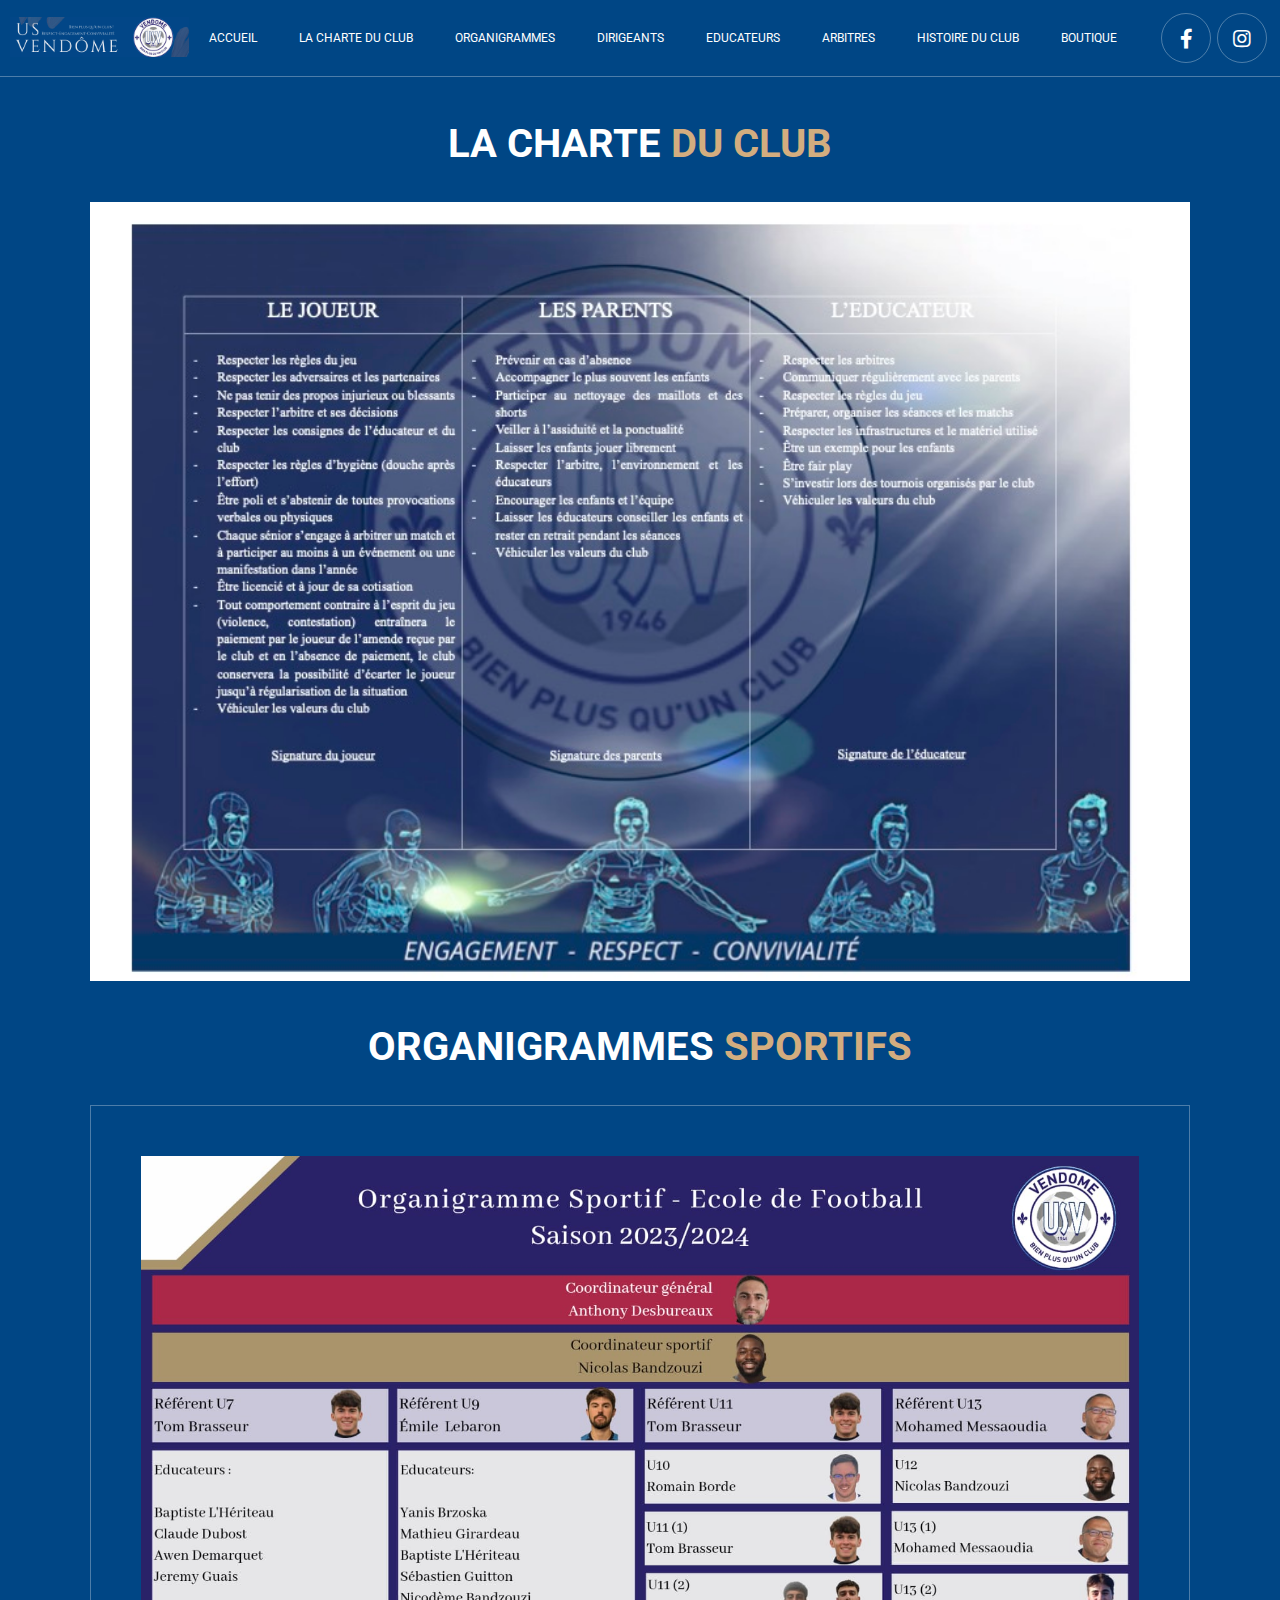
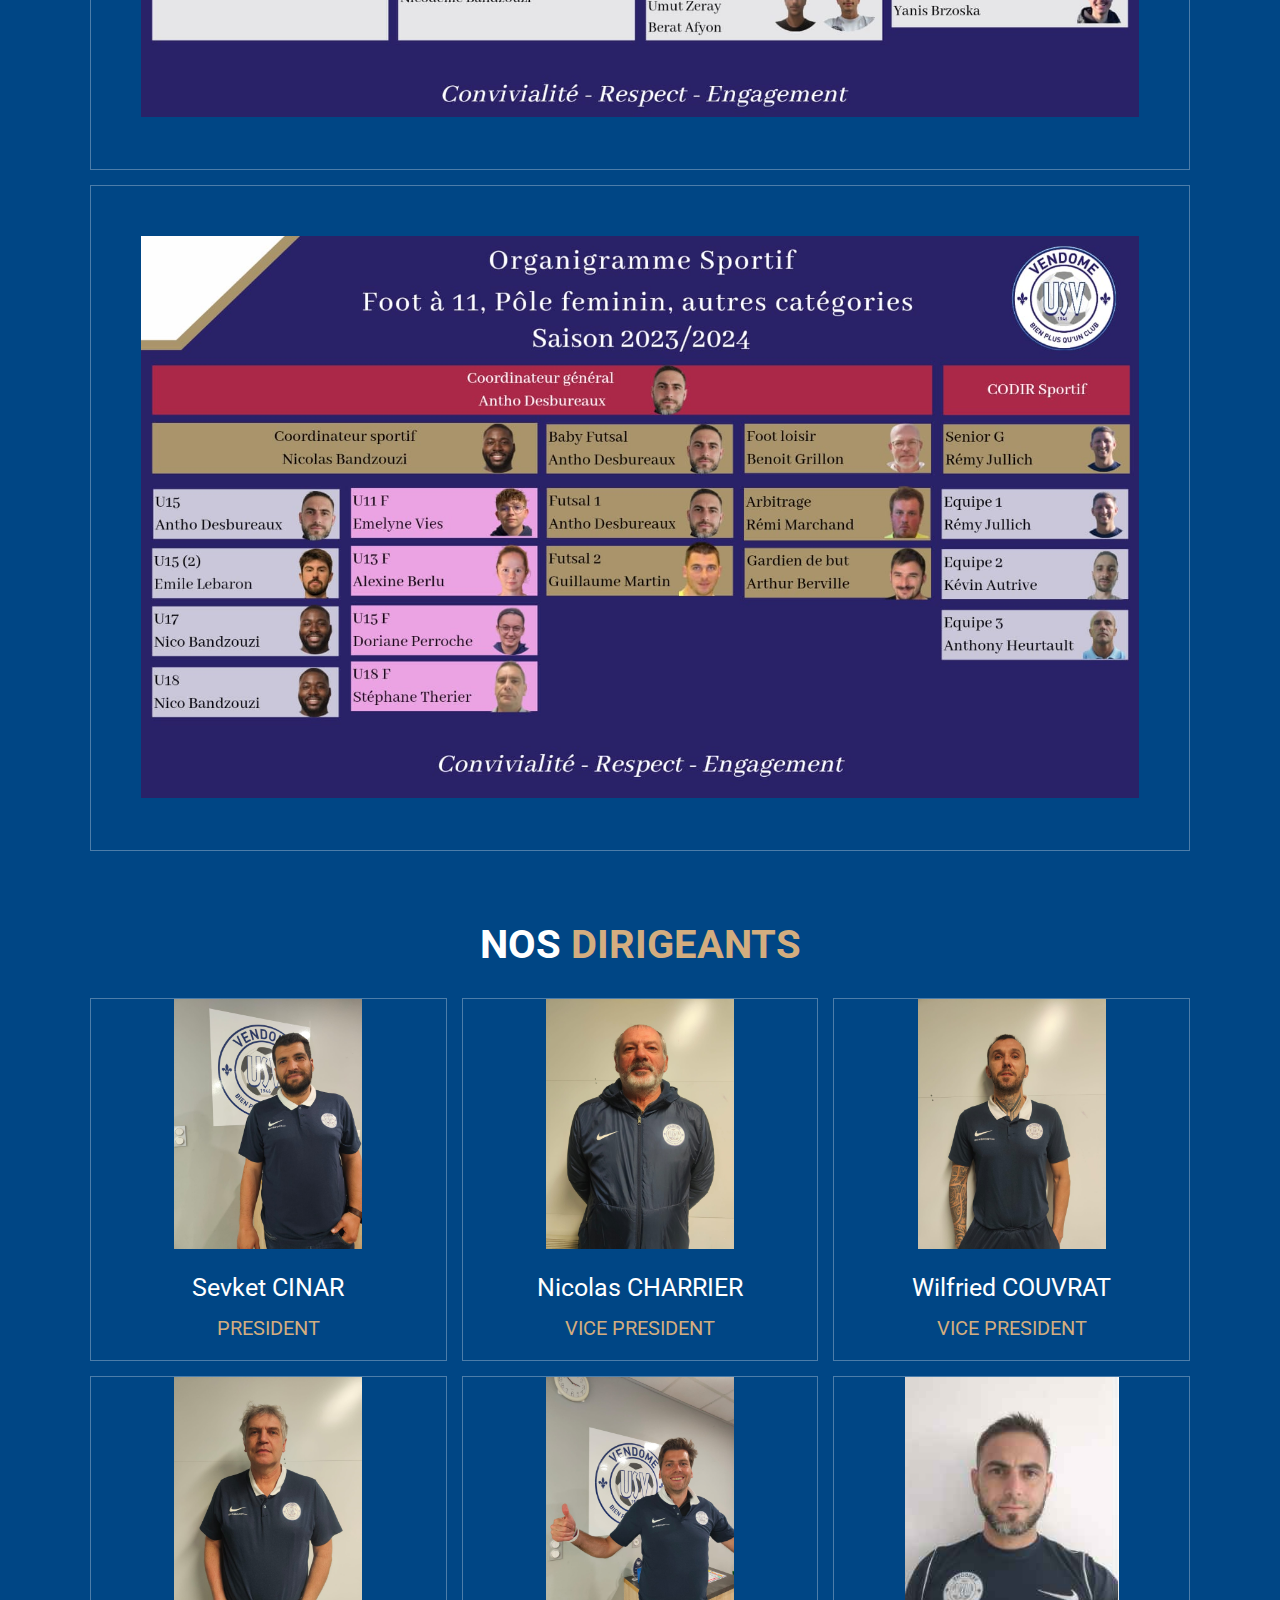
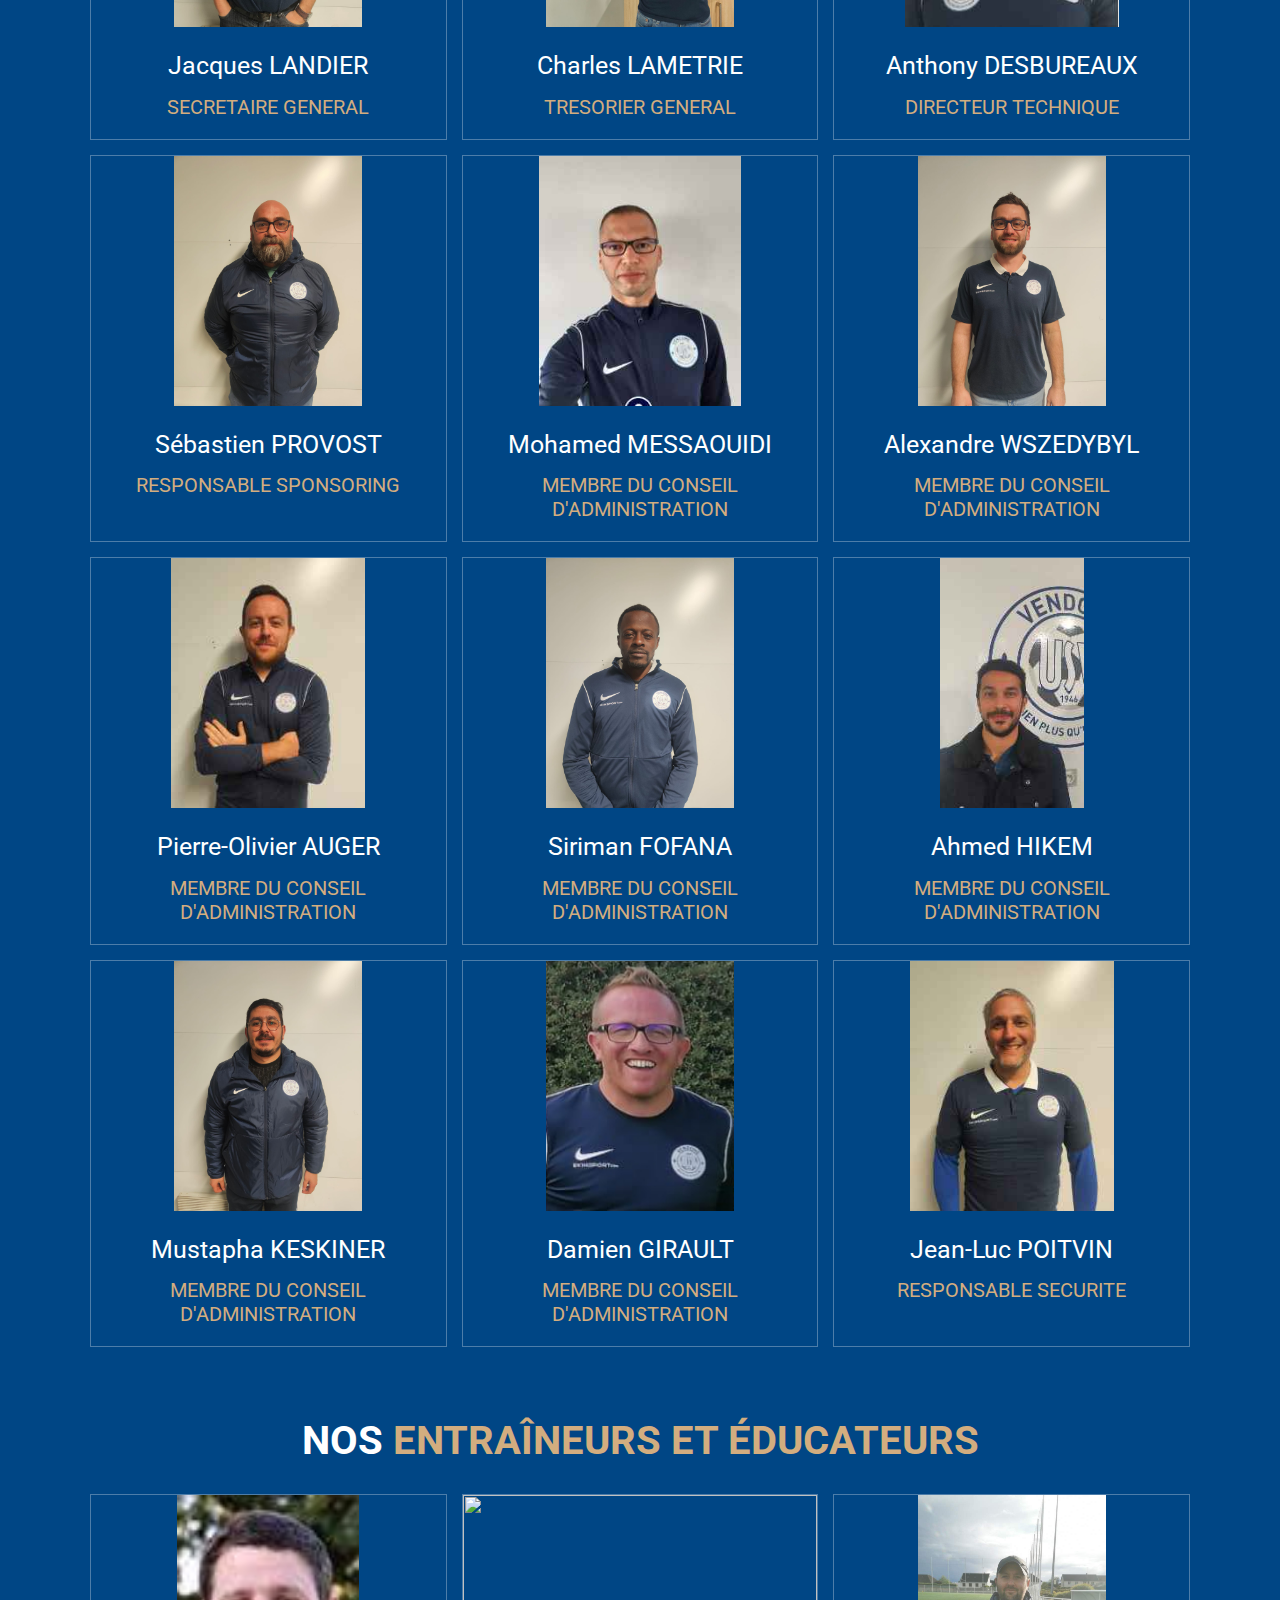
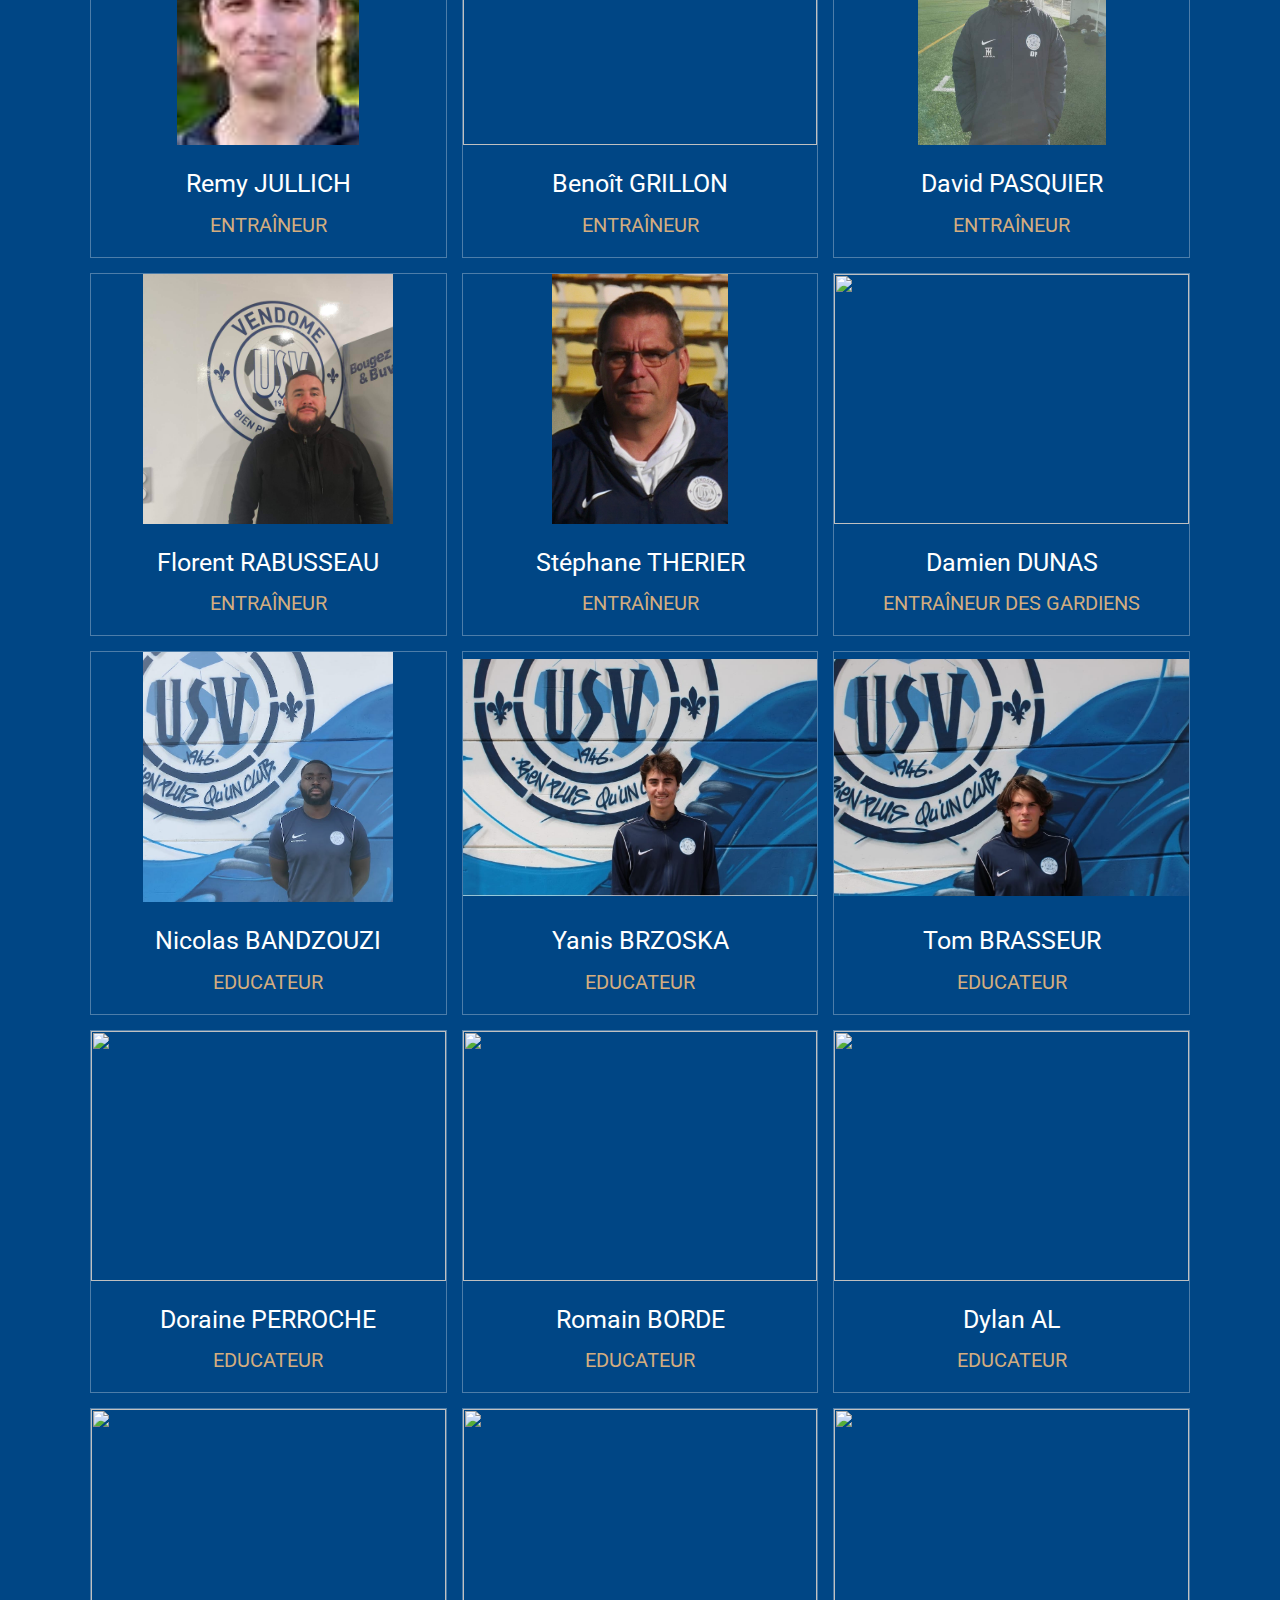
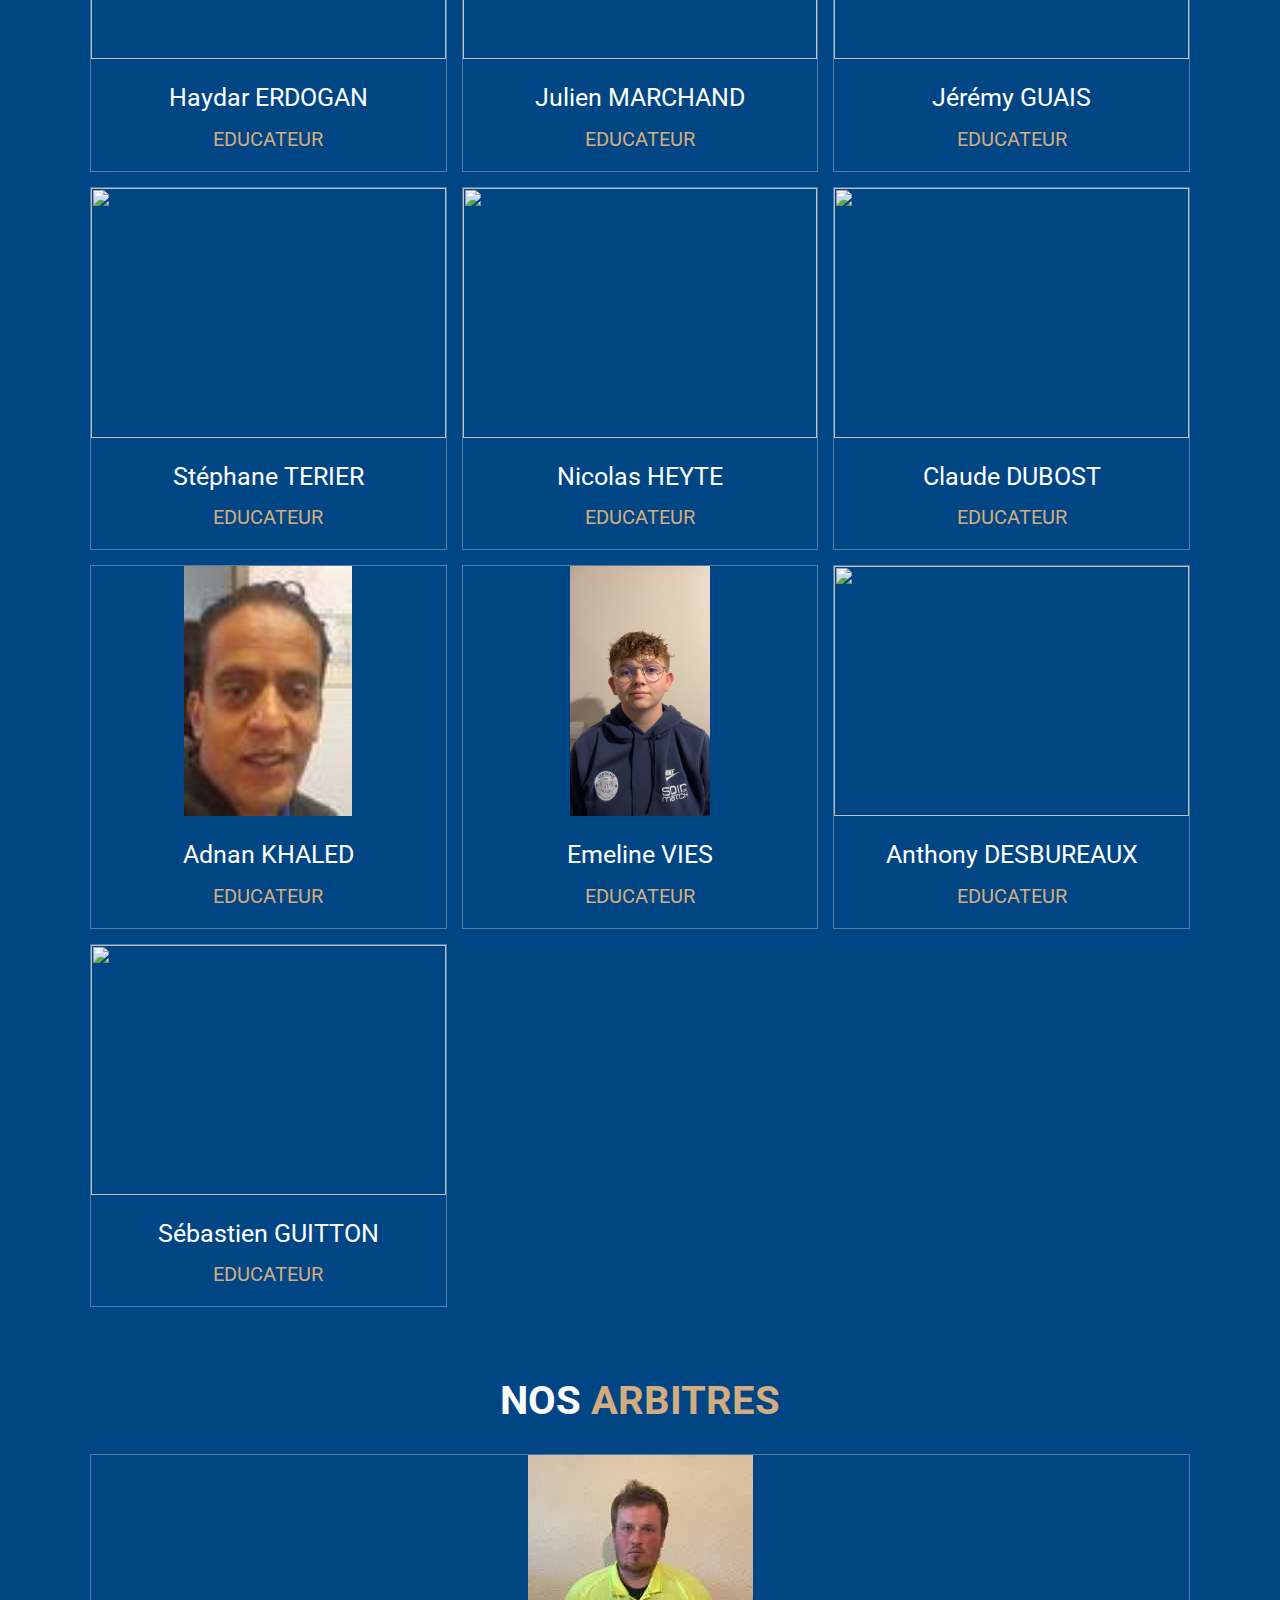
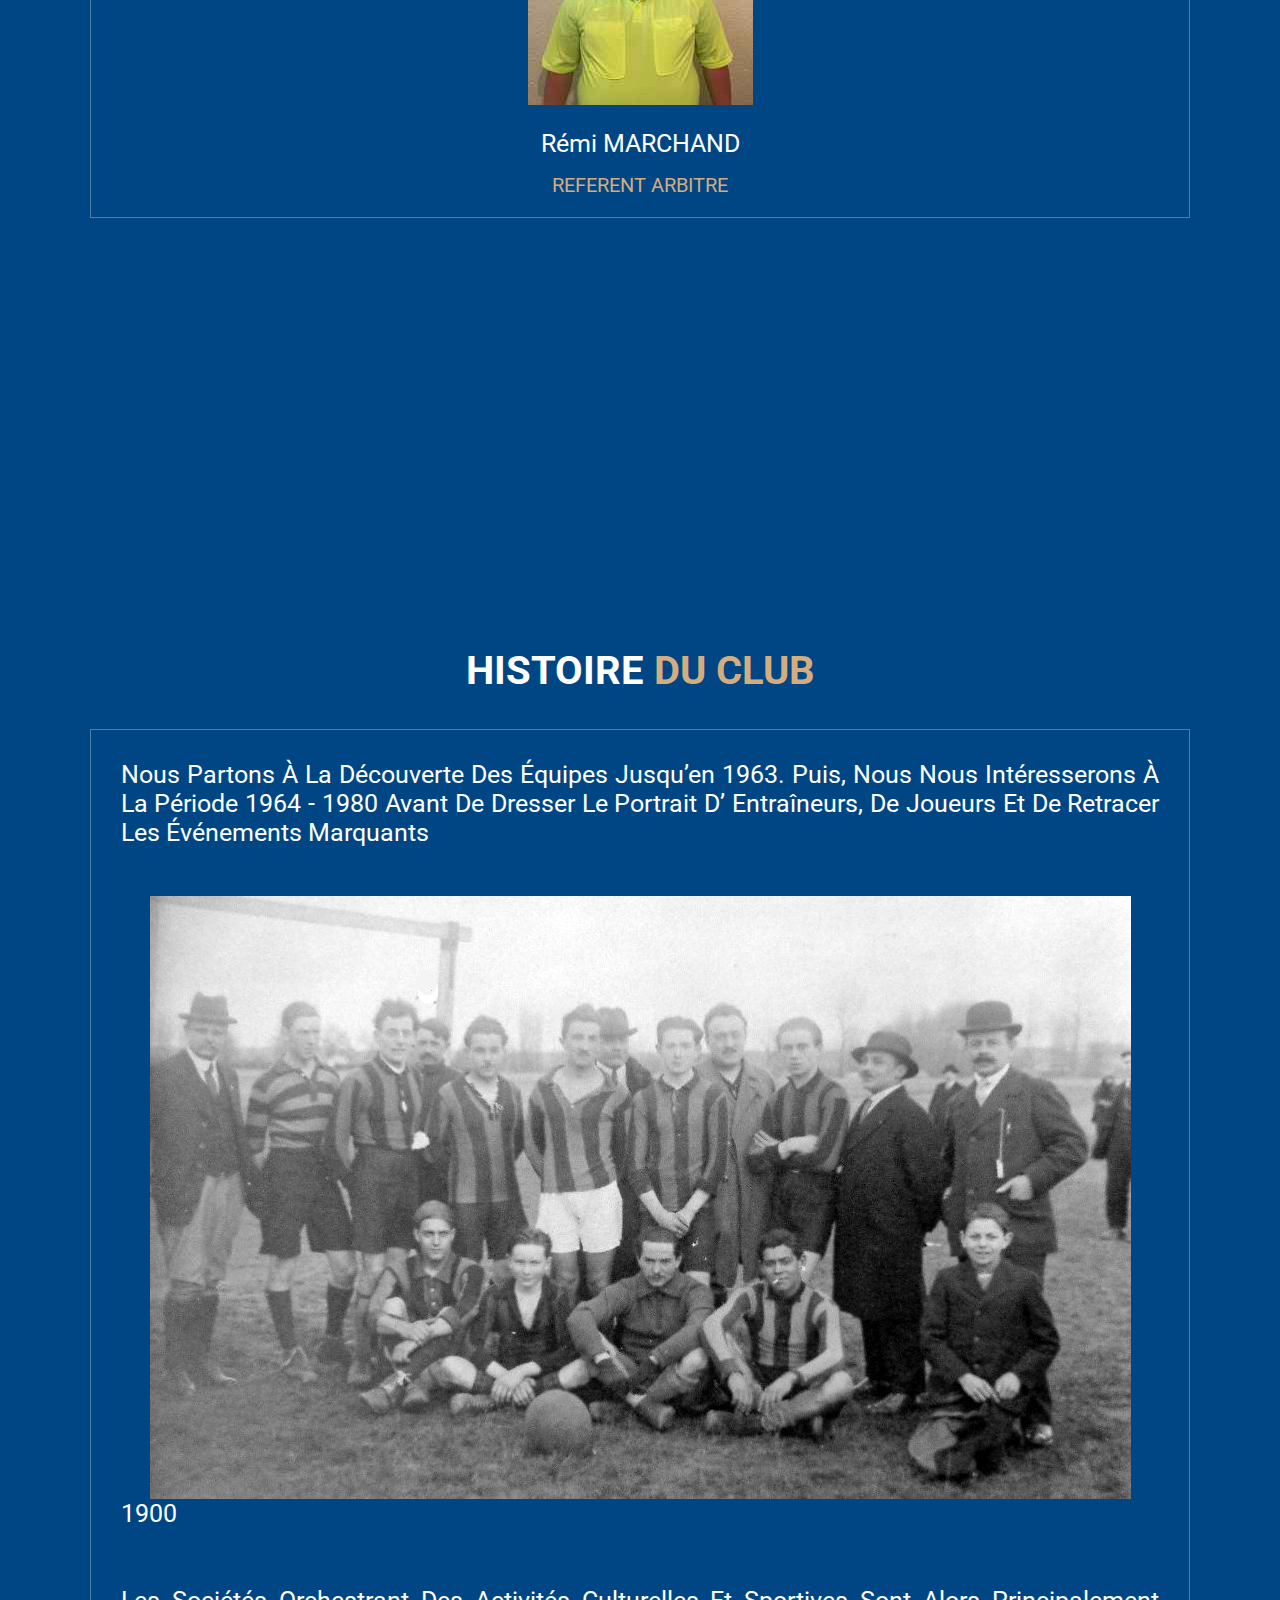
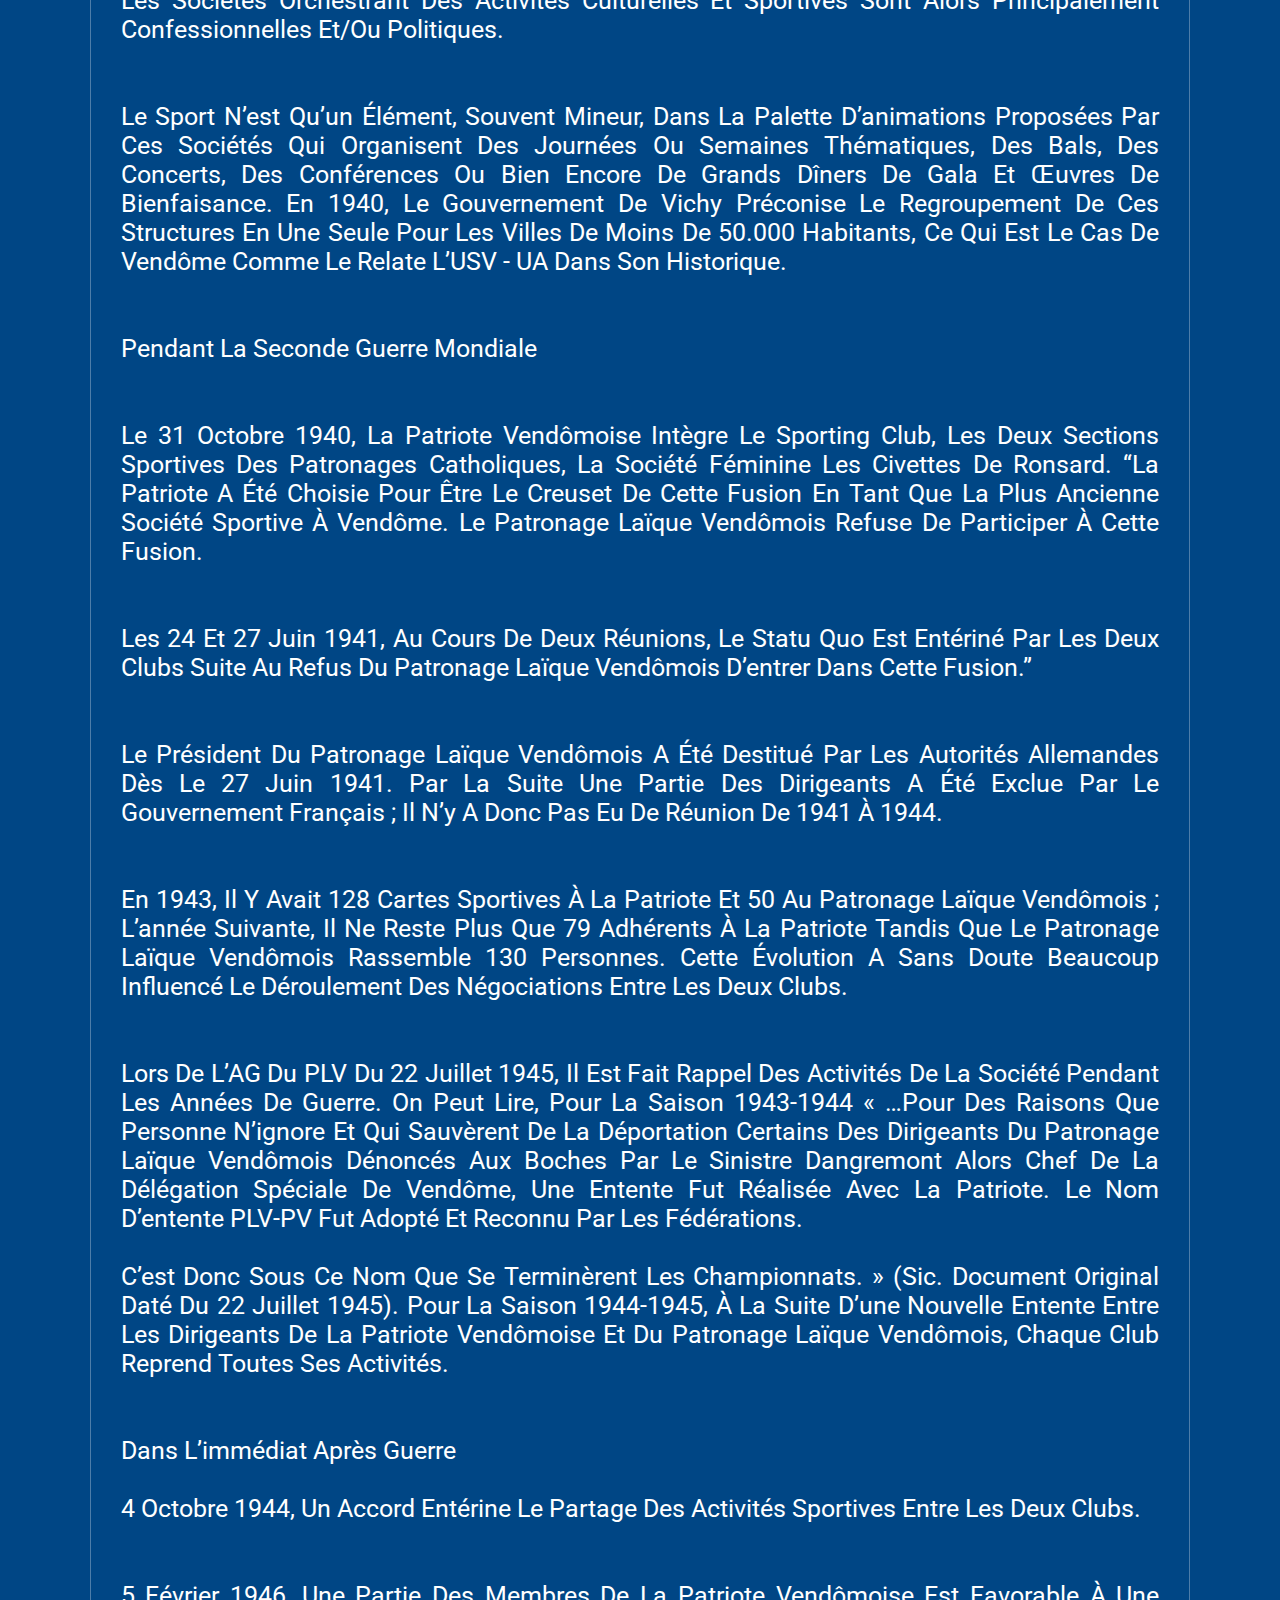
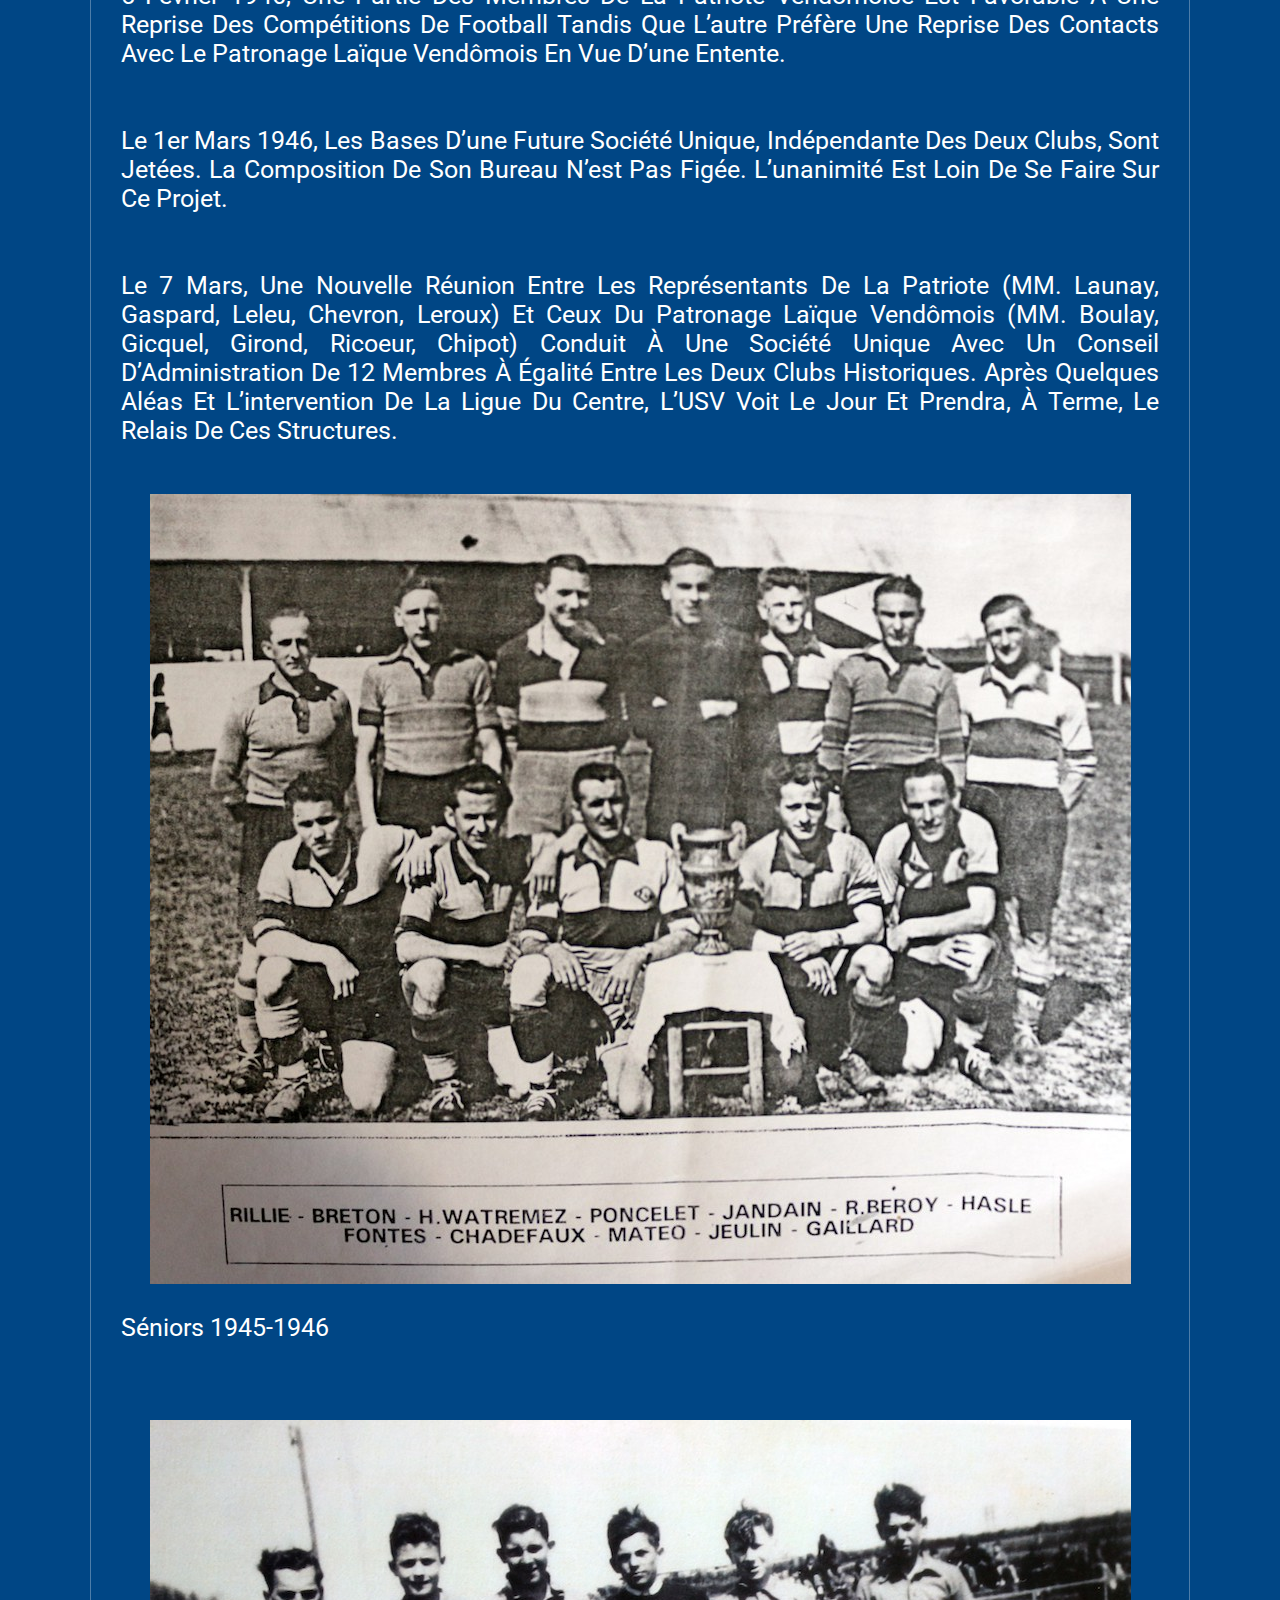
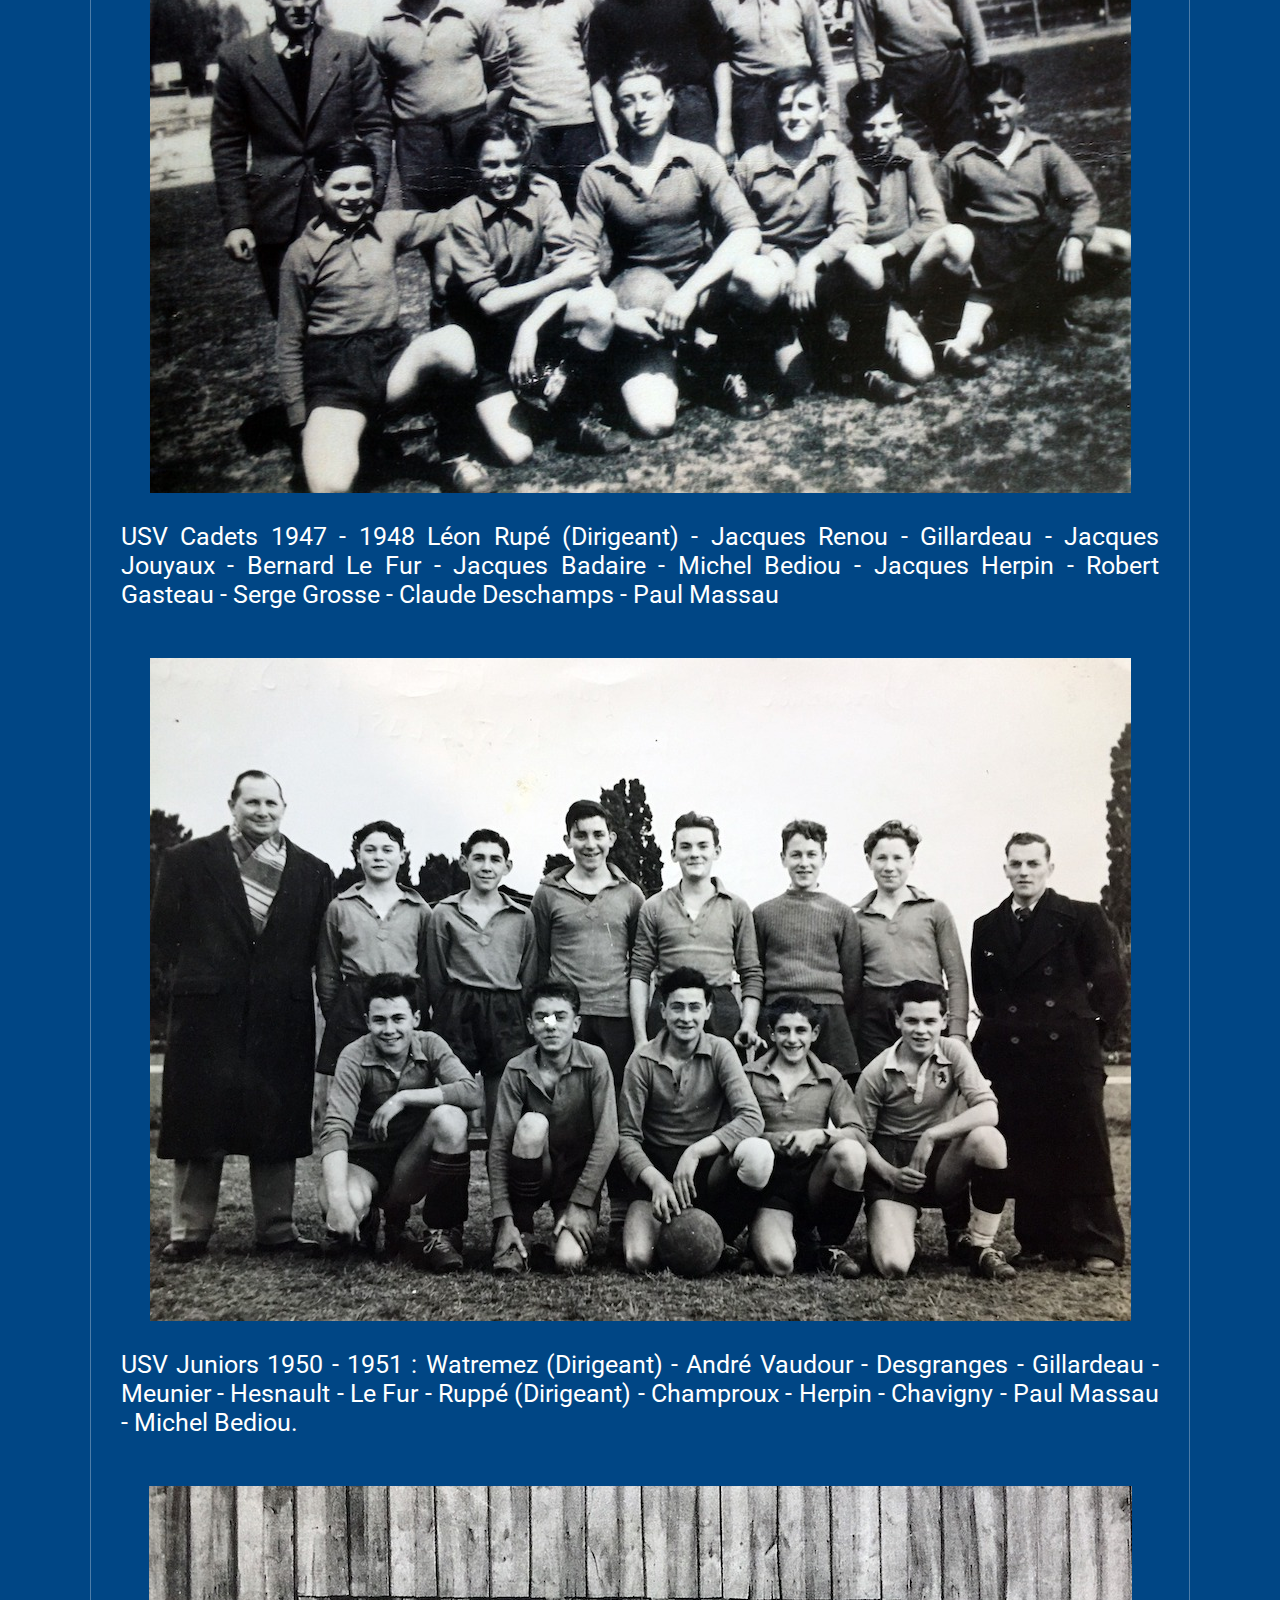
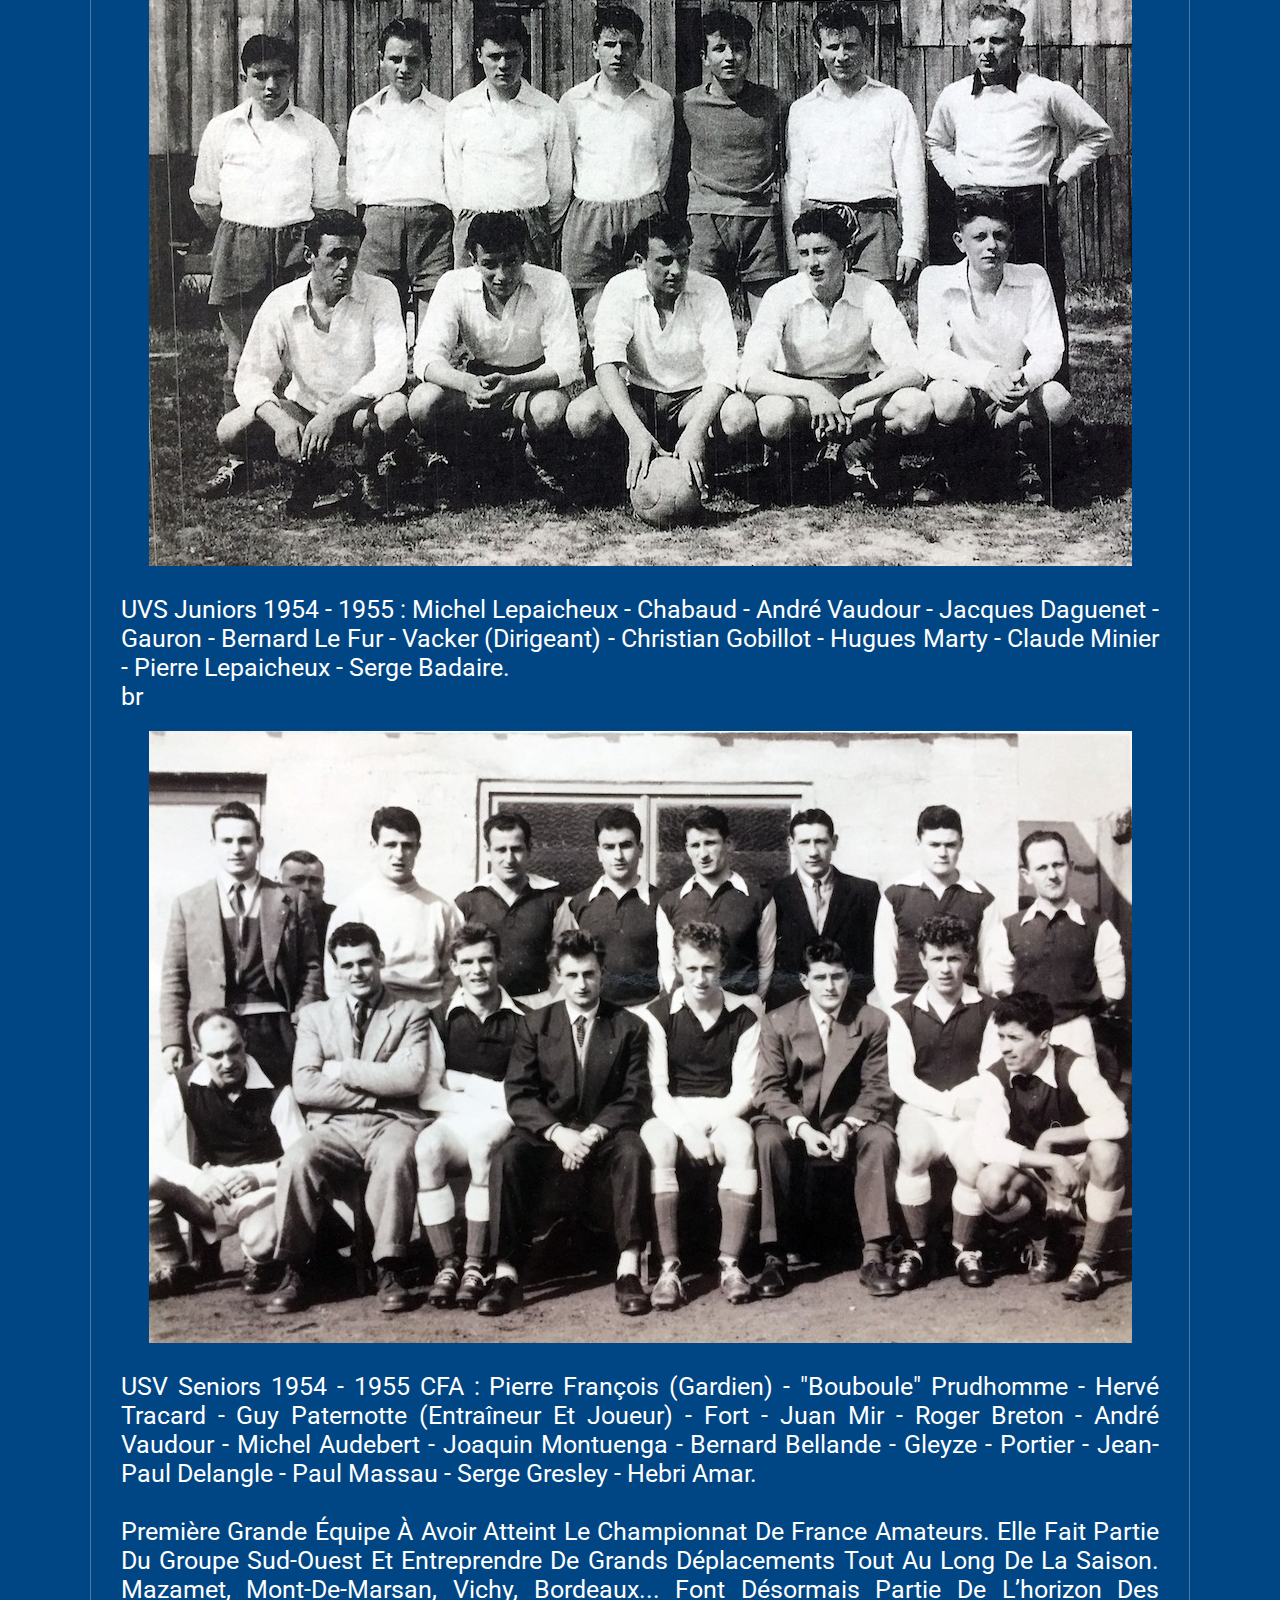
==== commit 1948d702: "Add files via upload" ====
--- a/club.html
+++ b/club.html
@@ -255,7 +255,7 @@
 
       <div class="box">
         <div class="image">
-          <img src="" alt="">
+          <img src="images/photosstaff/remyjullich.jpeg" alt="Rémy Jullich">
         </div>
         <div class="content">
           <a href="#" class="title">Remy JULLICH</a>
@@ -273,7 +273,7 @@
       </div>
       <div class="box">
         <div class="image">
-          <img src="" alt="">
+          <img src="images/photosstaff/davidpasquier.jpeg" alt="">
         </div>
         <div class="content">
           <a href="#" class="title">David PASQUIER</a>
@@ -282,14 +282,22 @@
       </div>
       <div class="box">
         <div class="image">
-          <img src="" alt="">
+          <img src="images/photosstaff/florentrabusseau.jpeg" alt="">
         </div>
         <div class="content">
           <a href="#" class="title">Florent RABUSSEAU</a>
           <span>ENTRAÎNEUR</span>
         </div>
       </div>
-
+      <div class="box">
+        <div class="image">
+          <img src="images/photosstaff/stephane_therier.jpg" alt="">
+        </div>
+        <div class="content">
+          <a href="#" class="title">Stéphane THERIER</a>
+          <span>ENTRAÎNEUR</span>
+        </div>
+      </div>
       <div class="box">
         <div class="image">
           <img src="" alt="">
@@ -409,7 +417,7 @@
       </div>
       <div class="box">
         <div class="image">
-          <img src="" alt="">
+          <img src="images/photosstaff/adnankahled.jpeg" alt="">
         </div>
         <div class="content">
           <a href="#" class="title">Adnan KHALED</a>
@@ -1021,4 +1029,4 @@
 
 </body>
 
-</html>
+</html>--- a/css/club.css
+++ b/css/club.css
@@ -846,7 +846,7 @@
   /* resultats media query starts */
   .resultats {
     min-height: 100vh;
-    background-image: url('images/usvvierge.png');
+    background-image: url('usvvierge.png');
     background-size: cover;
     background-position: center;
     background-repeat: no-repeat;
@@ -1176,4 +1176,4 @@
 
 }
 
-/* Media Query min 1701px ends */+/* Media Query min 1701px ends */
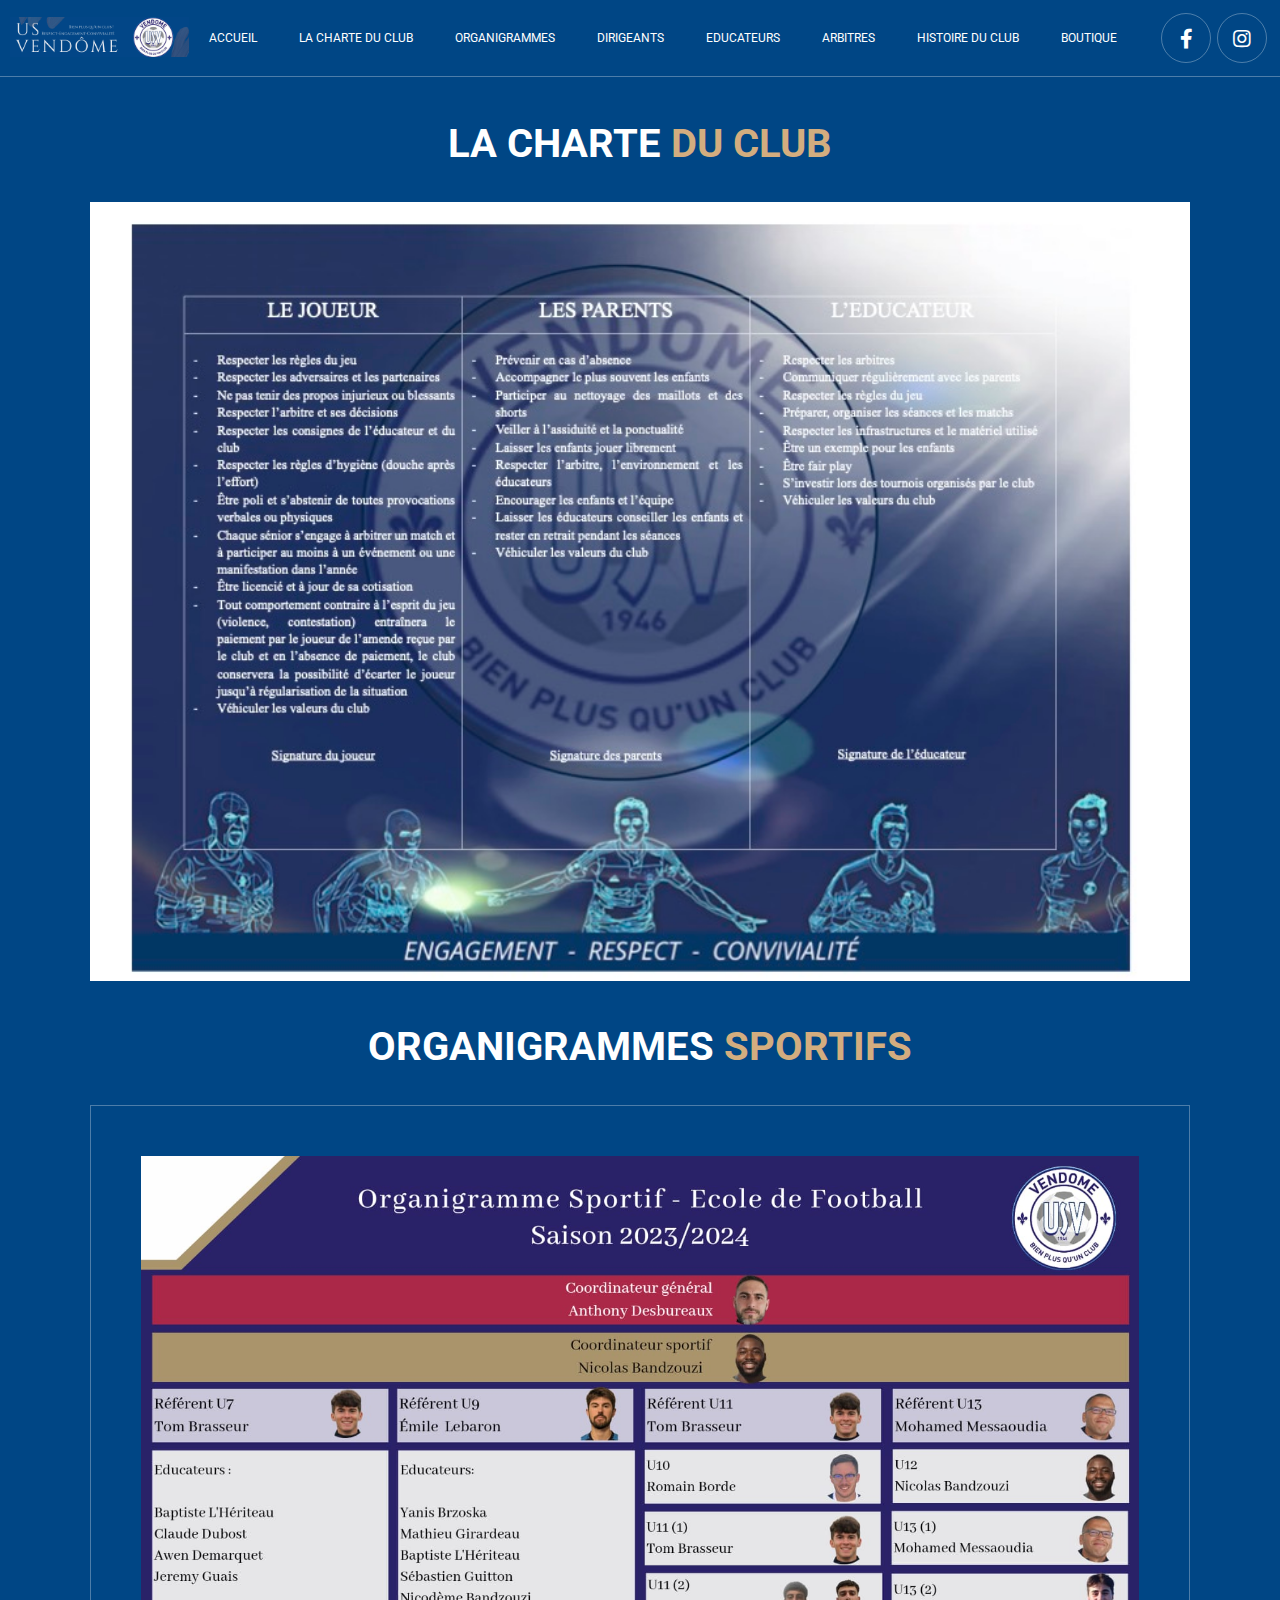
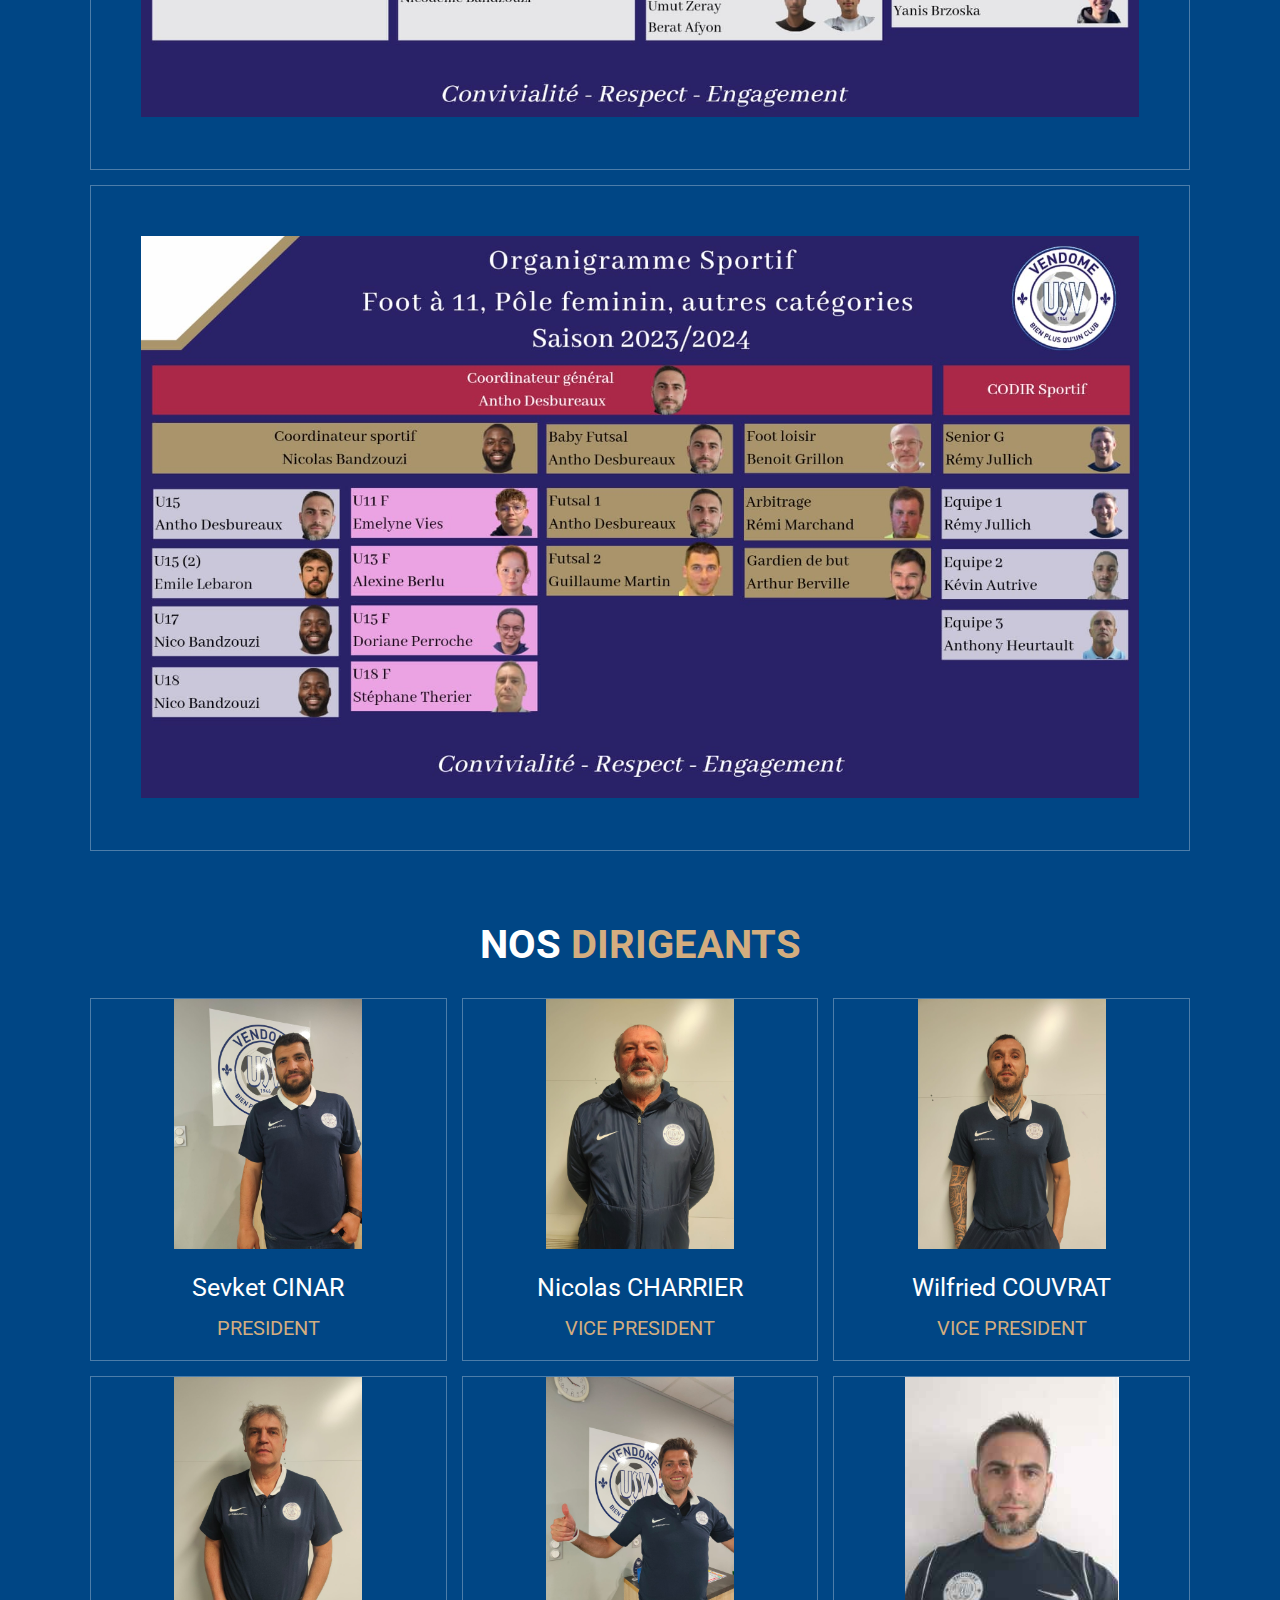
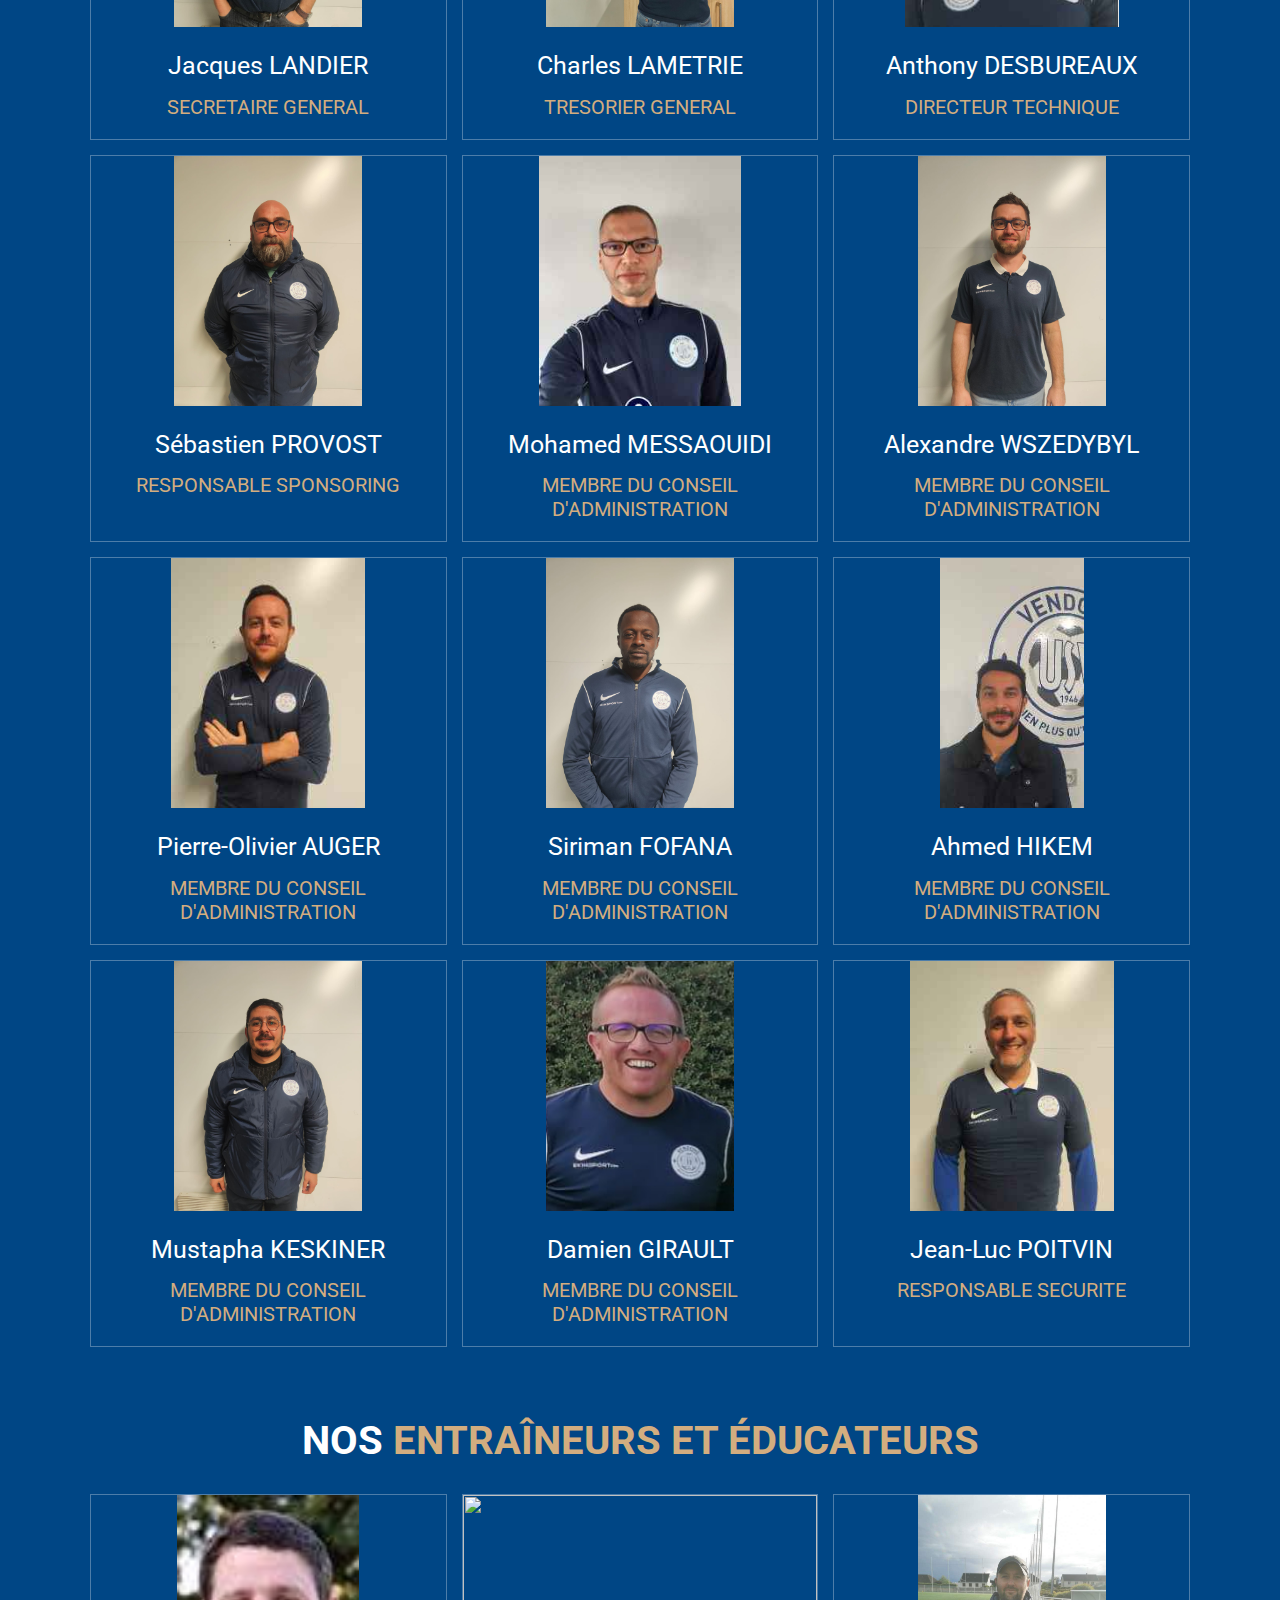
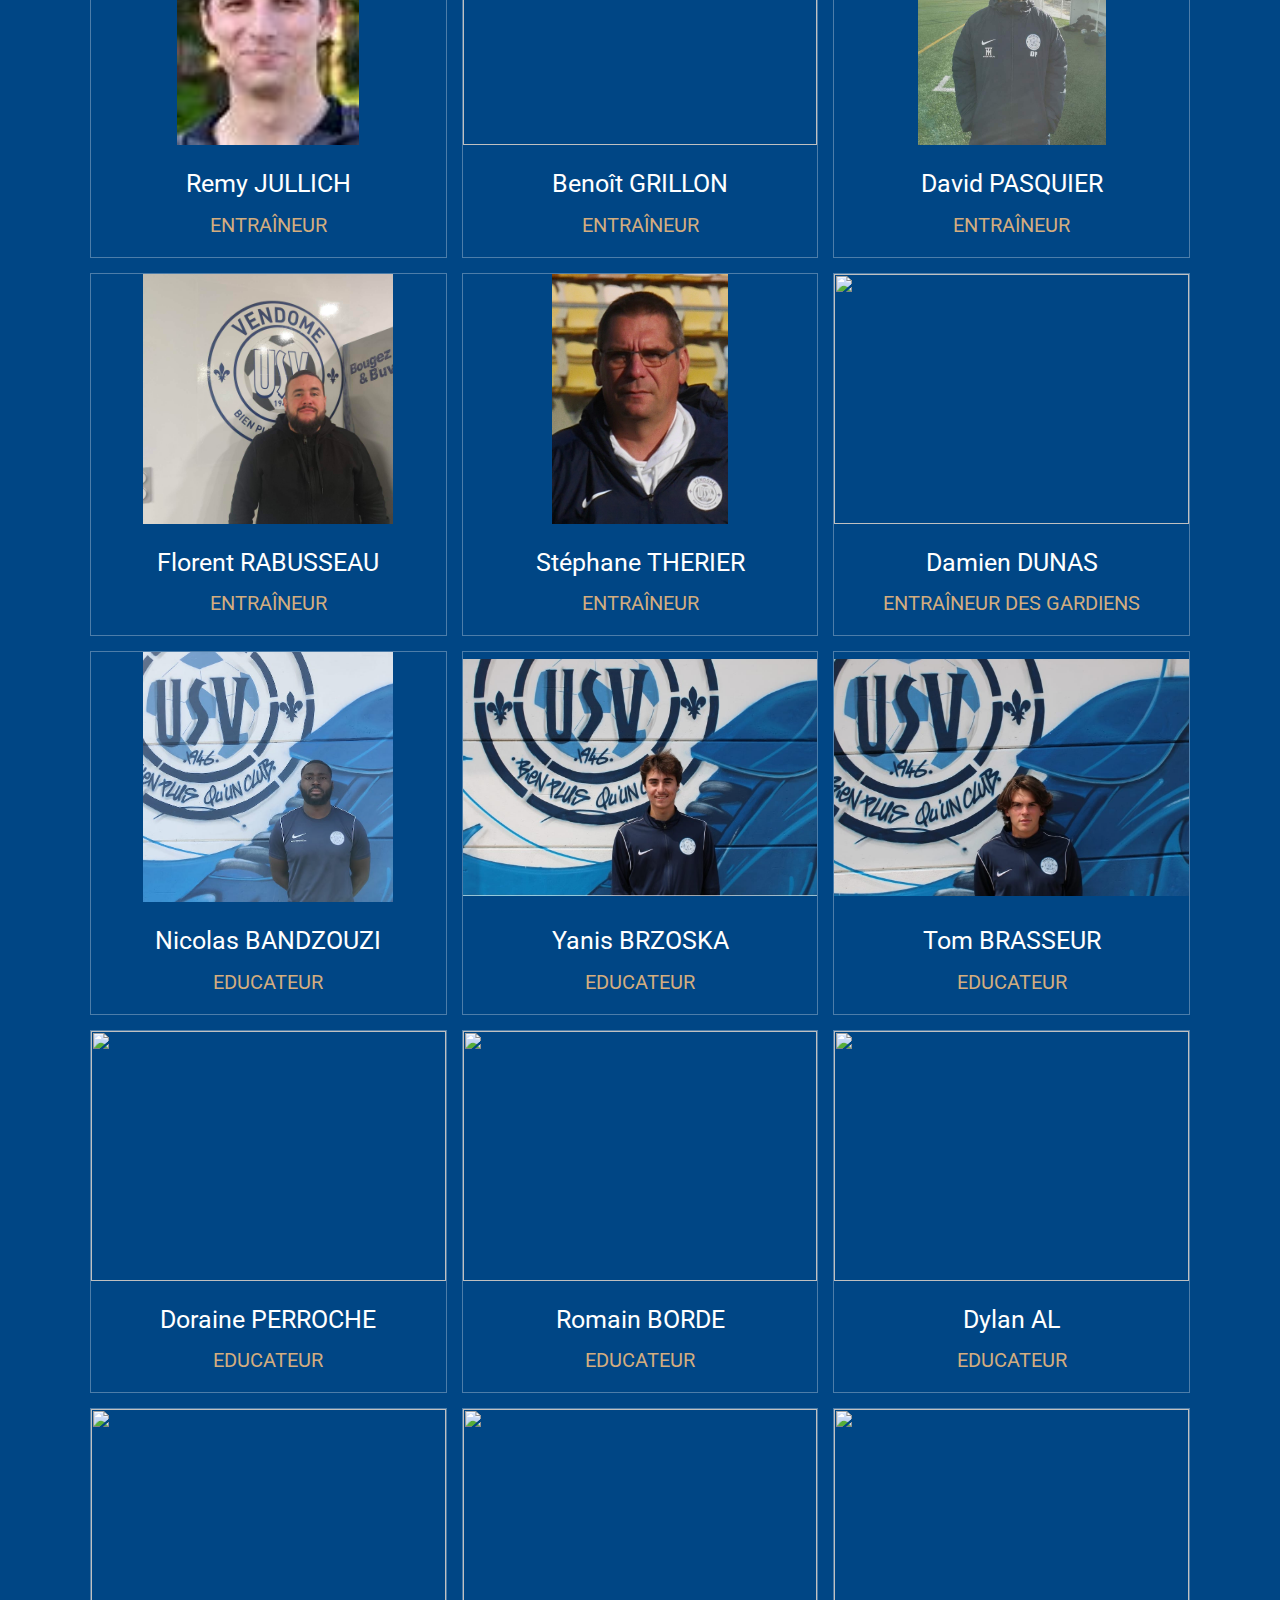
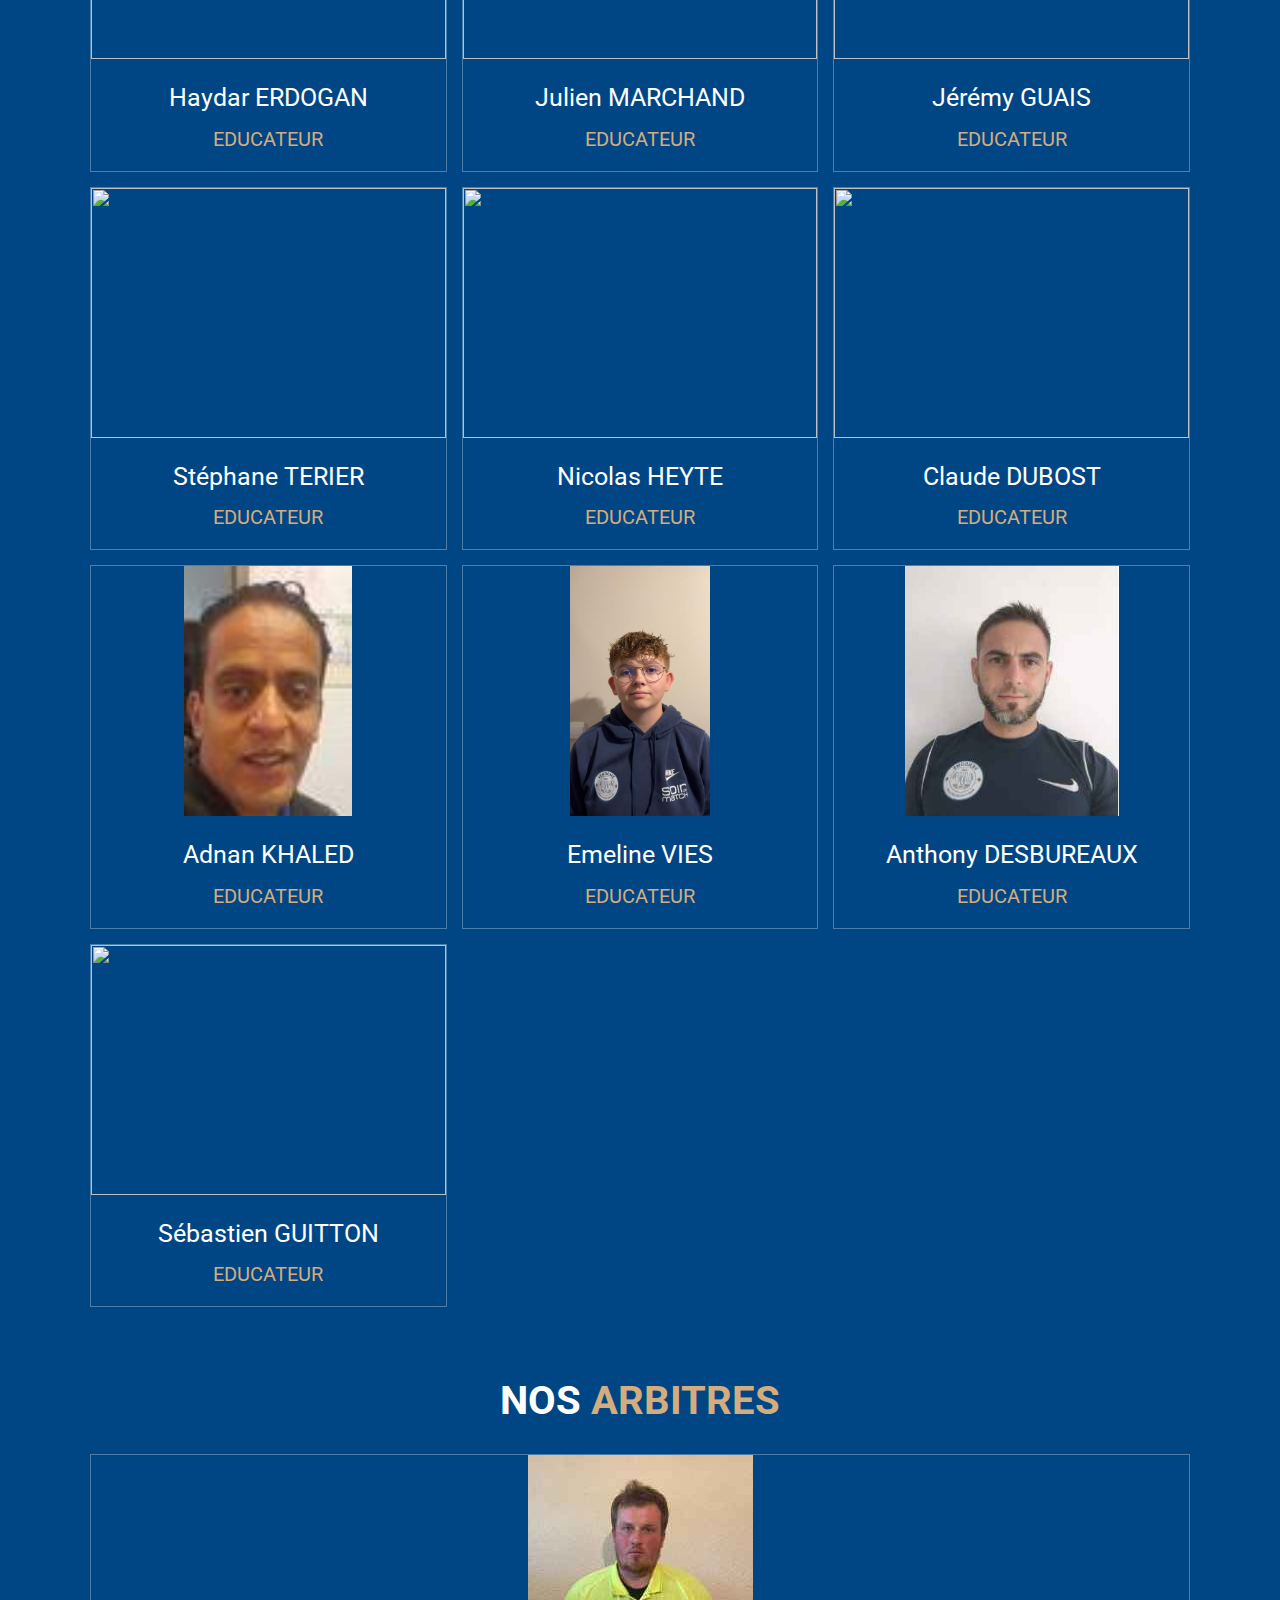
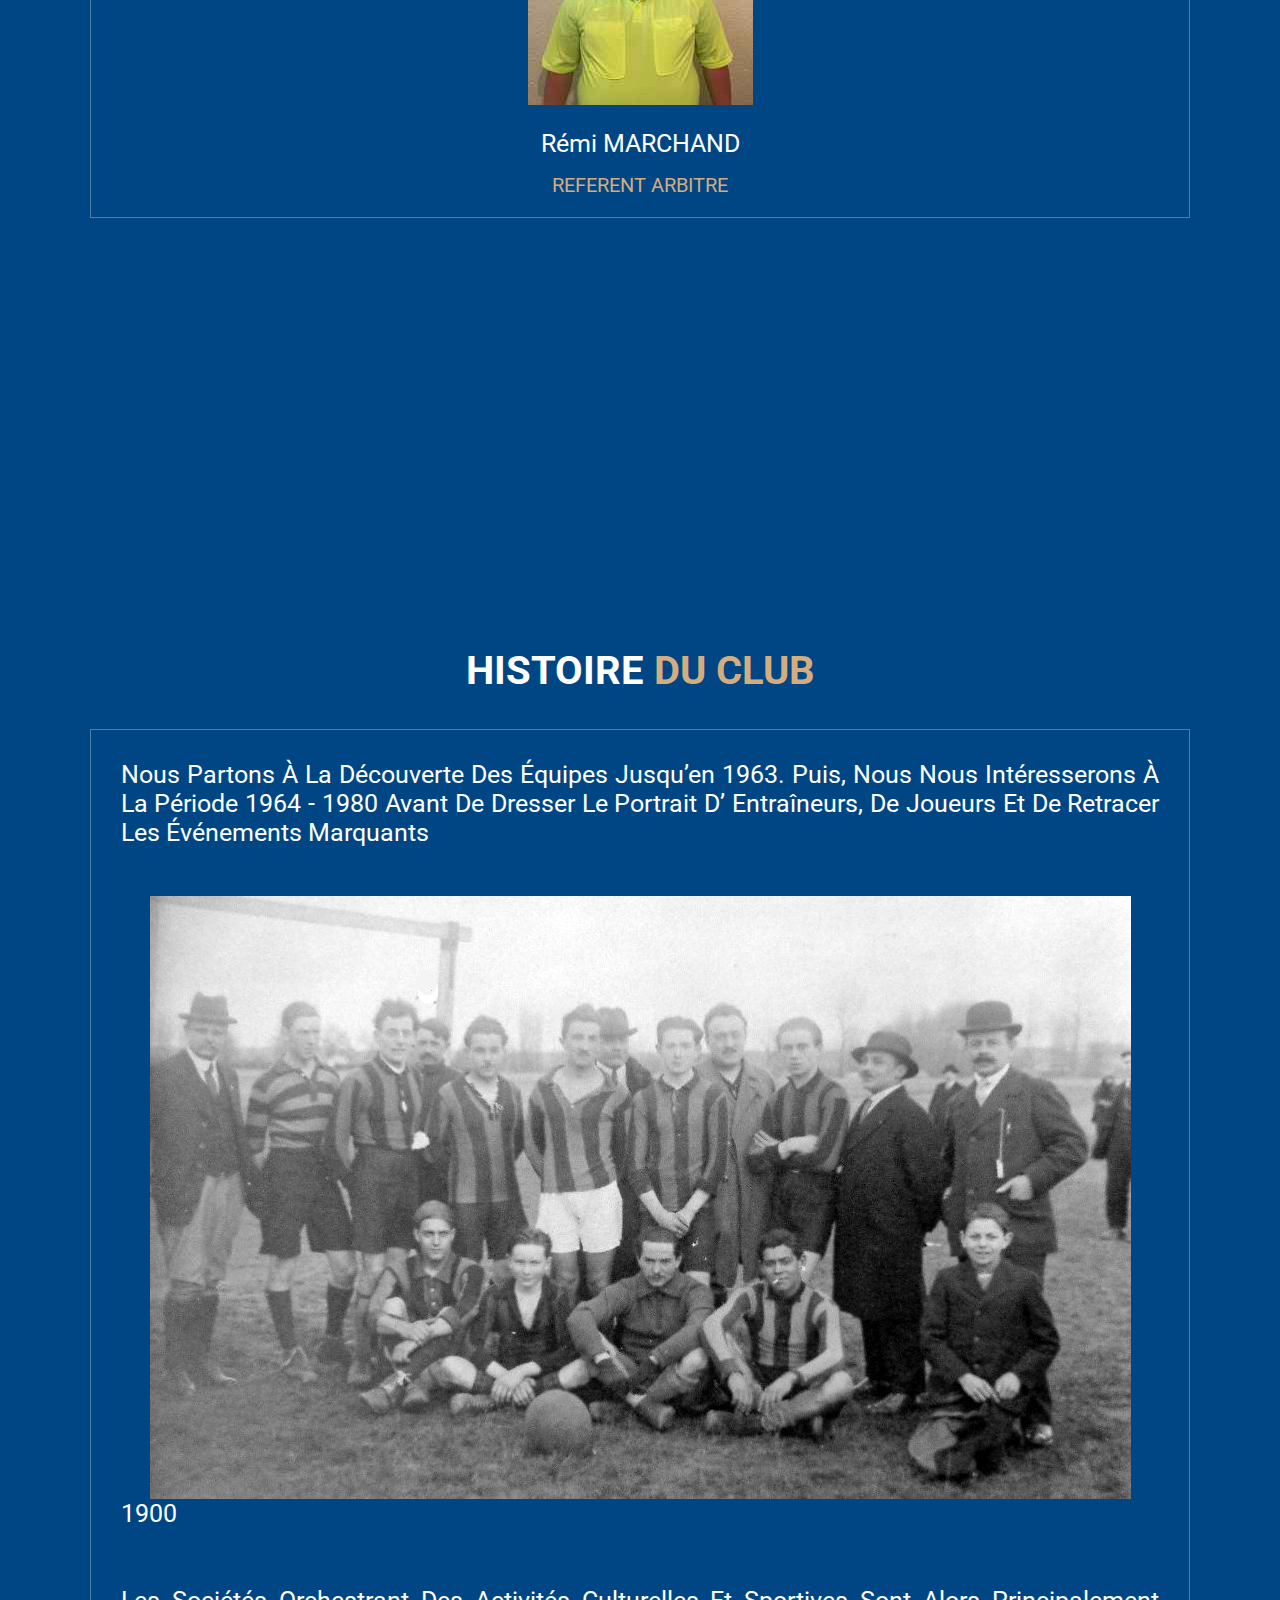
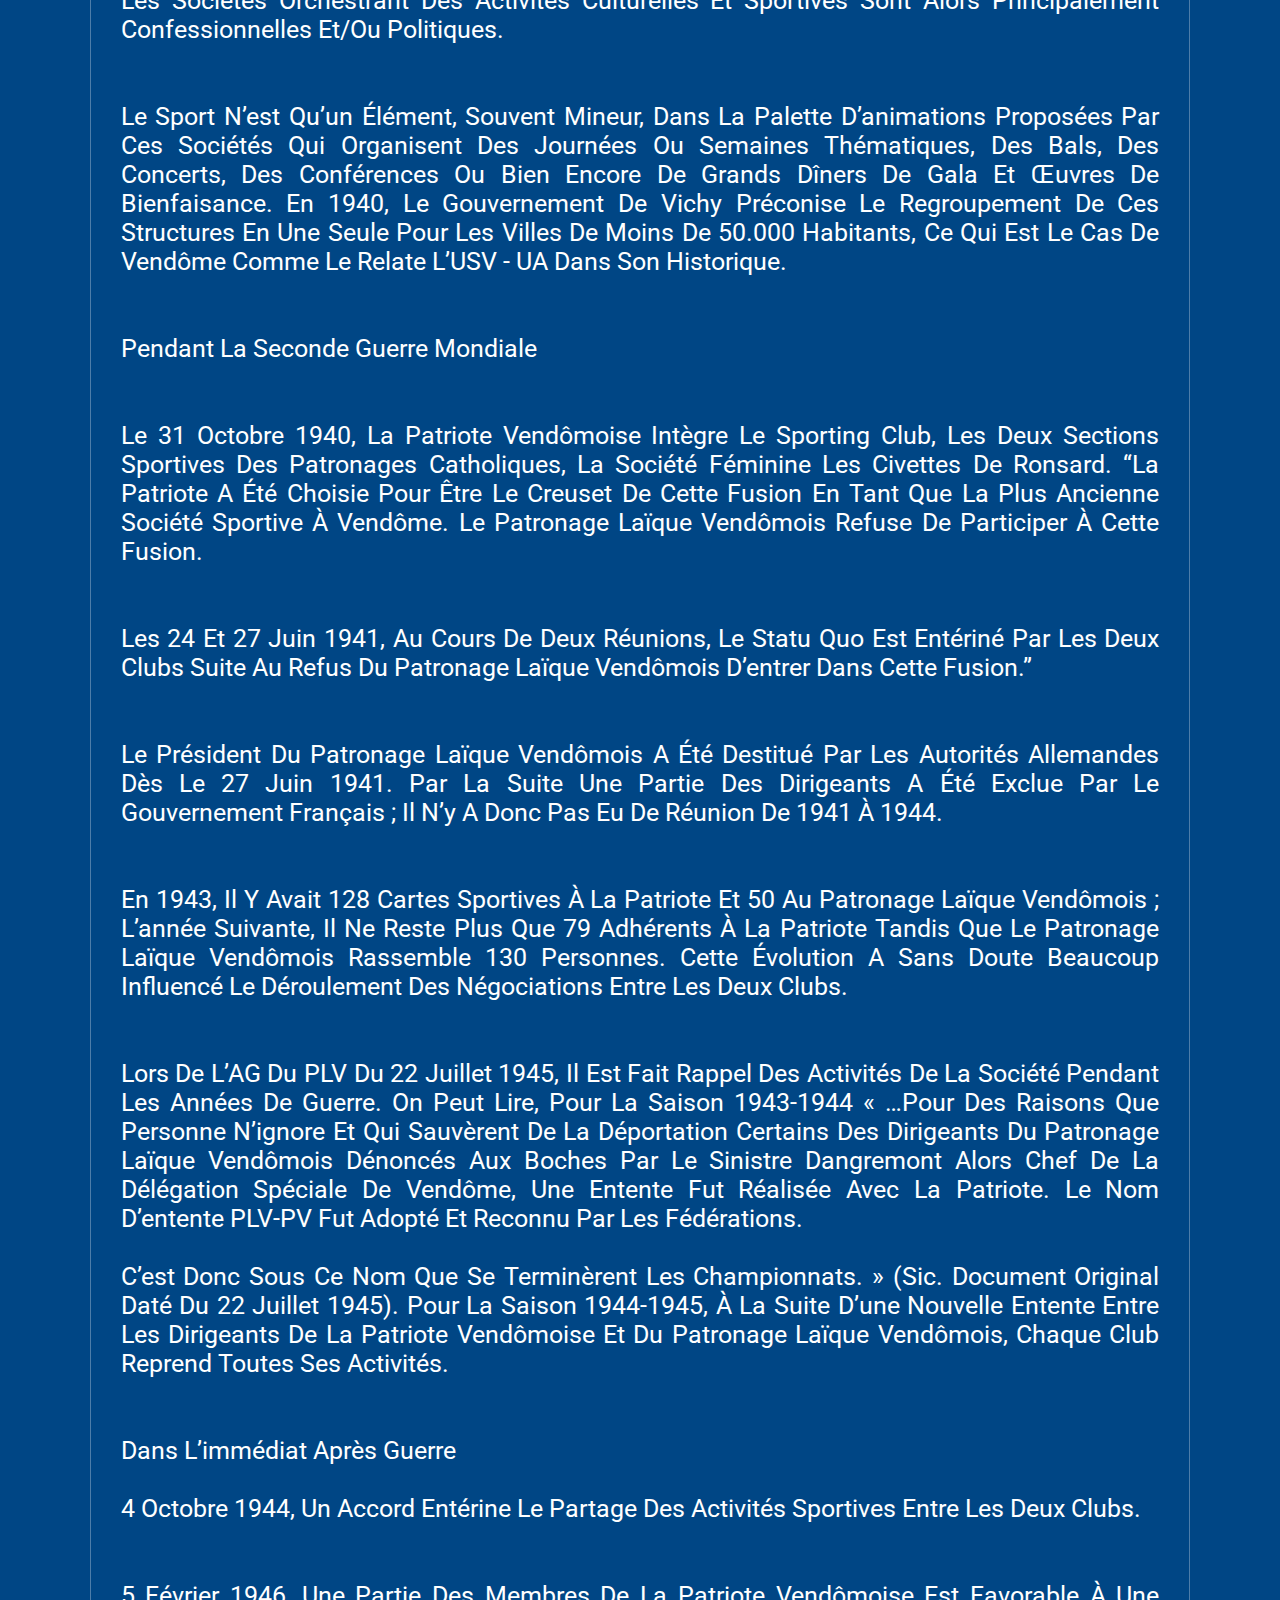
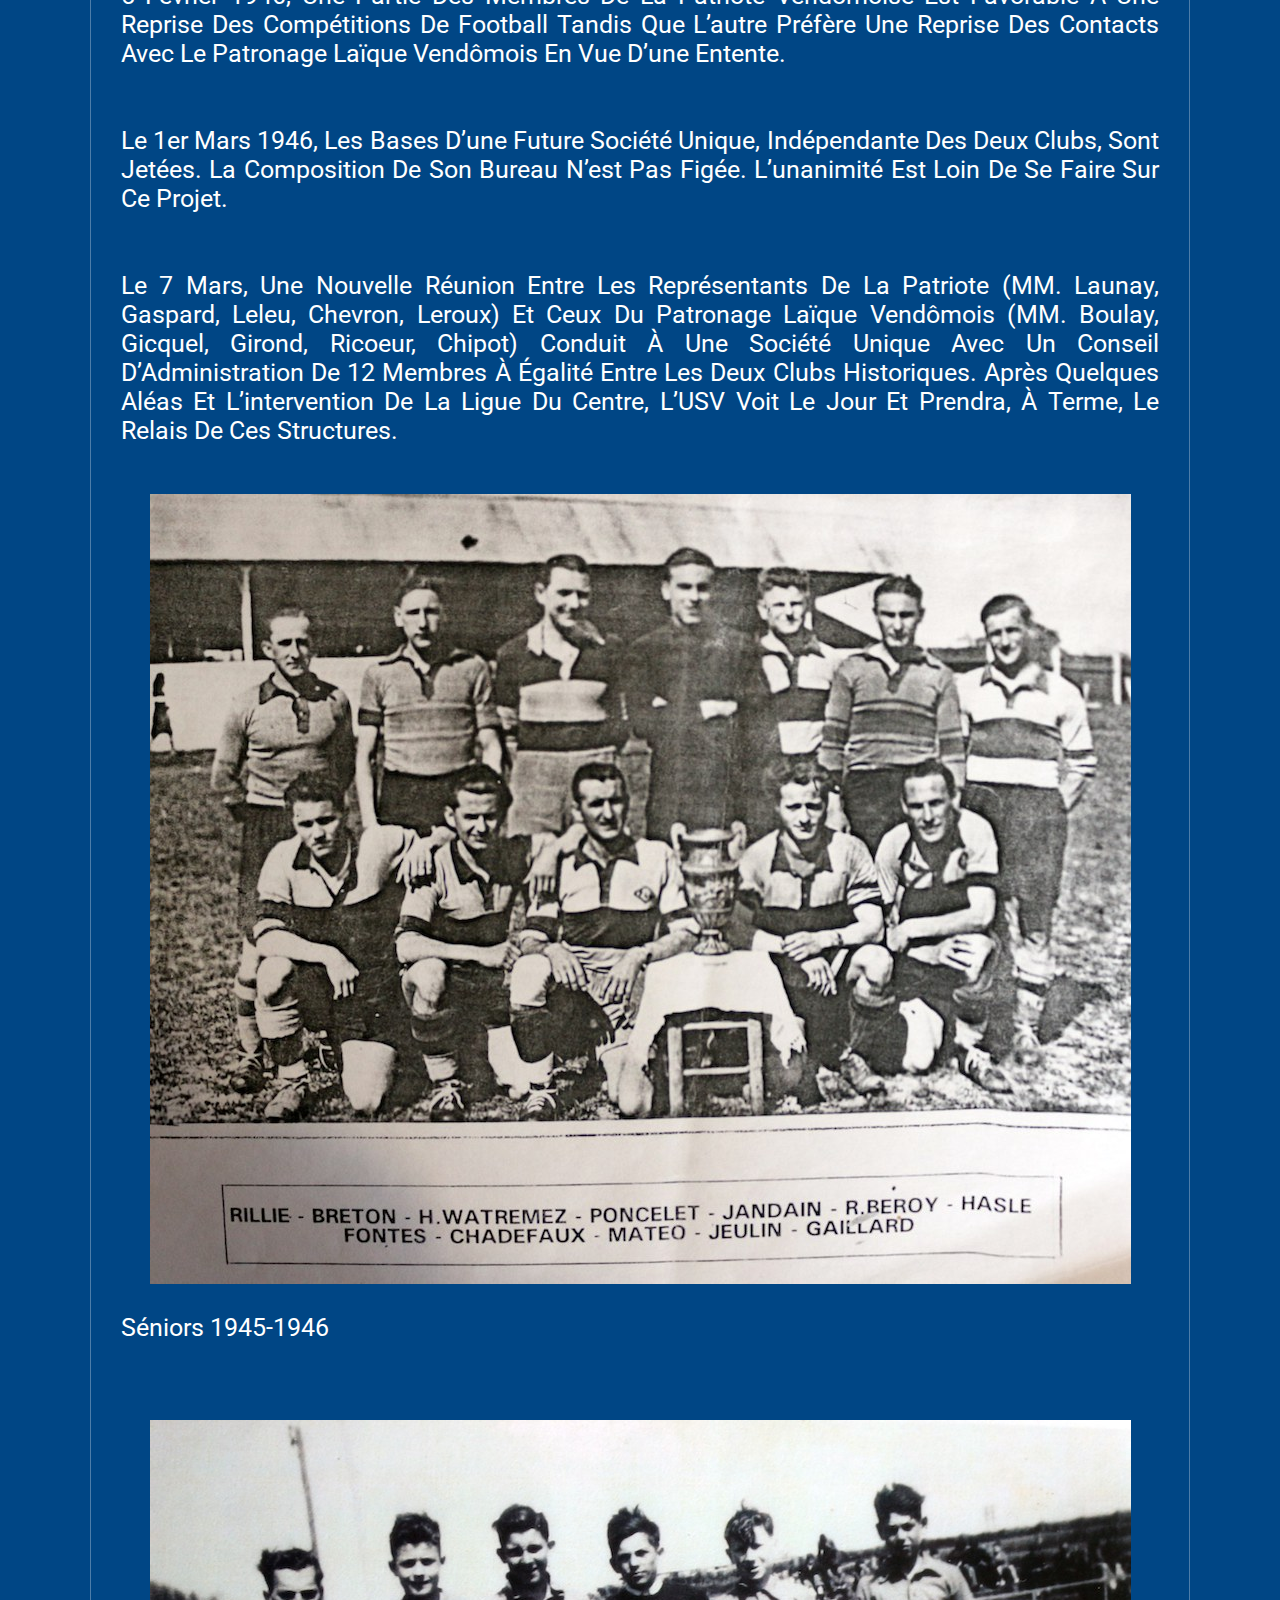
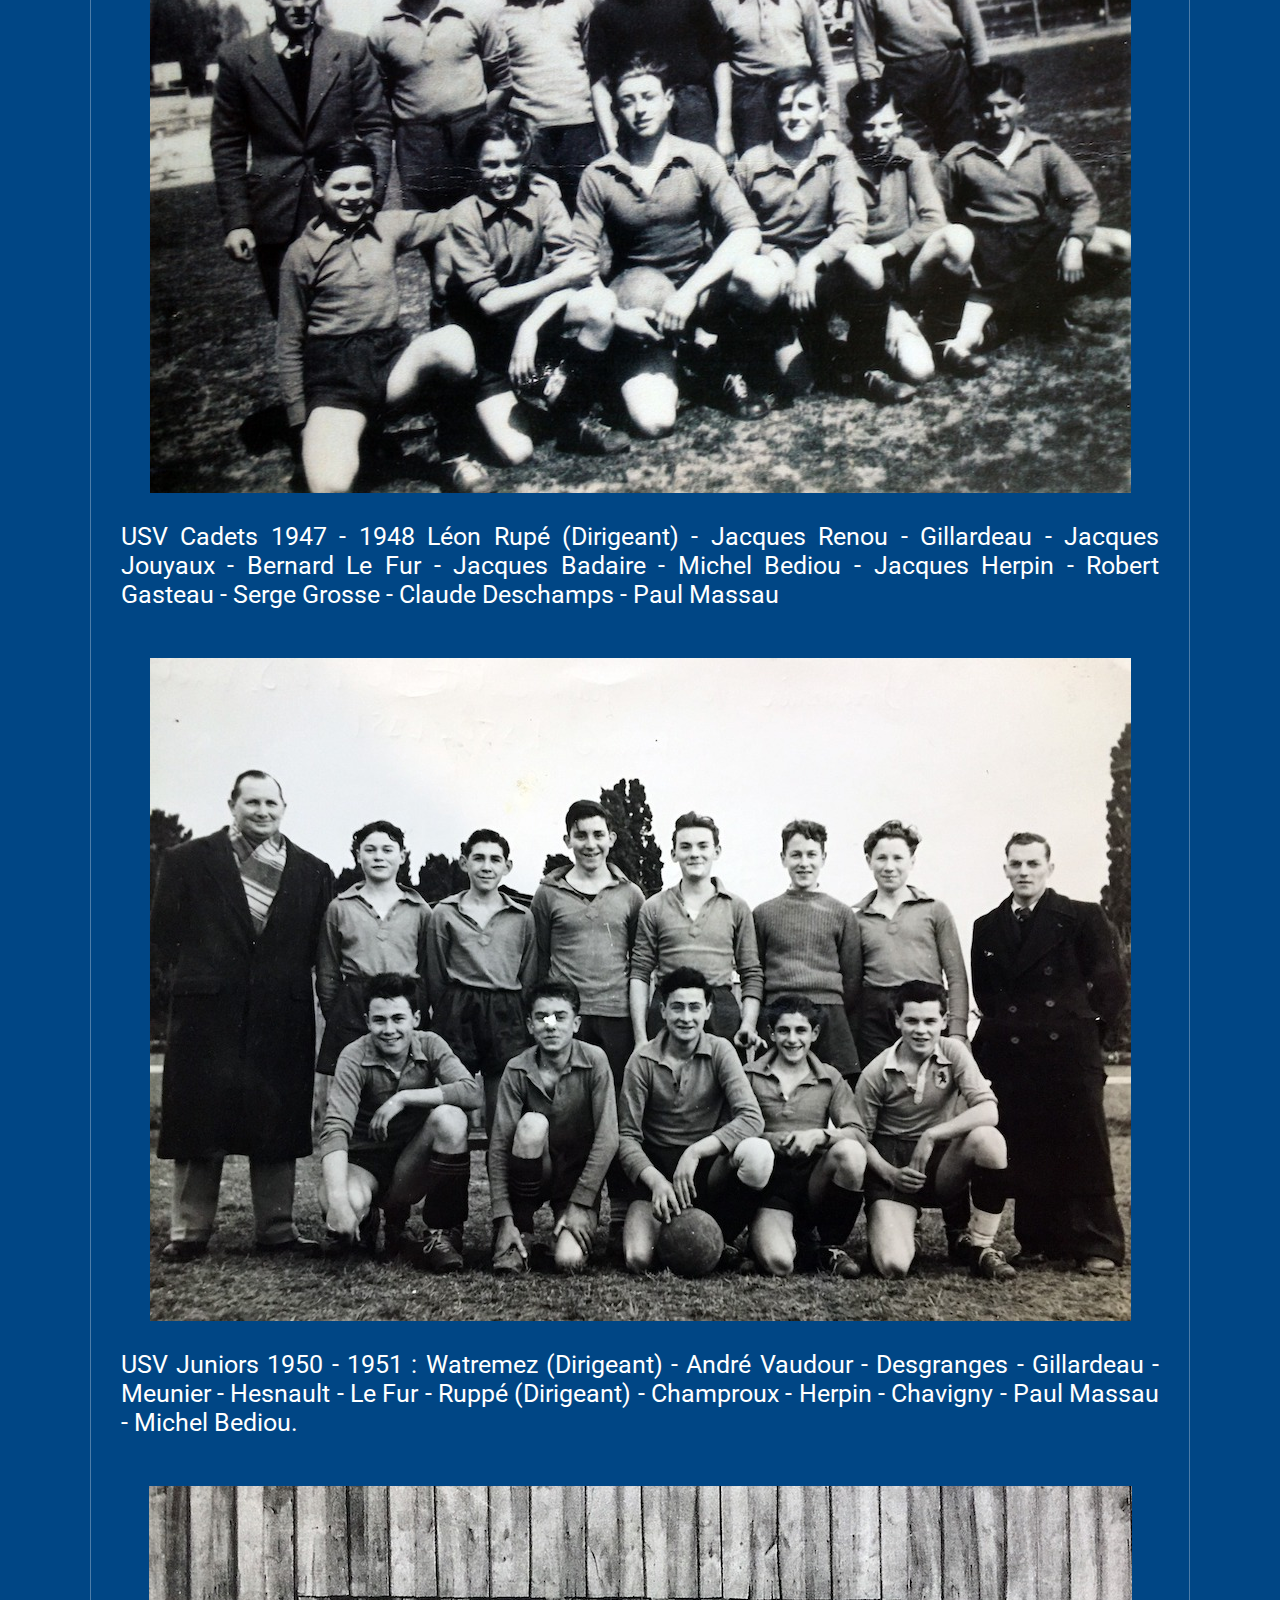
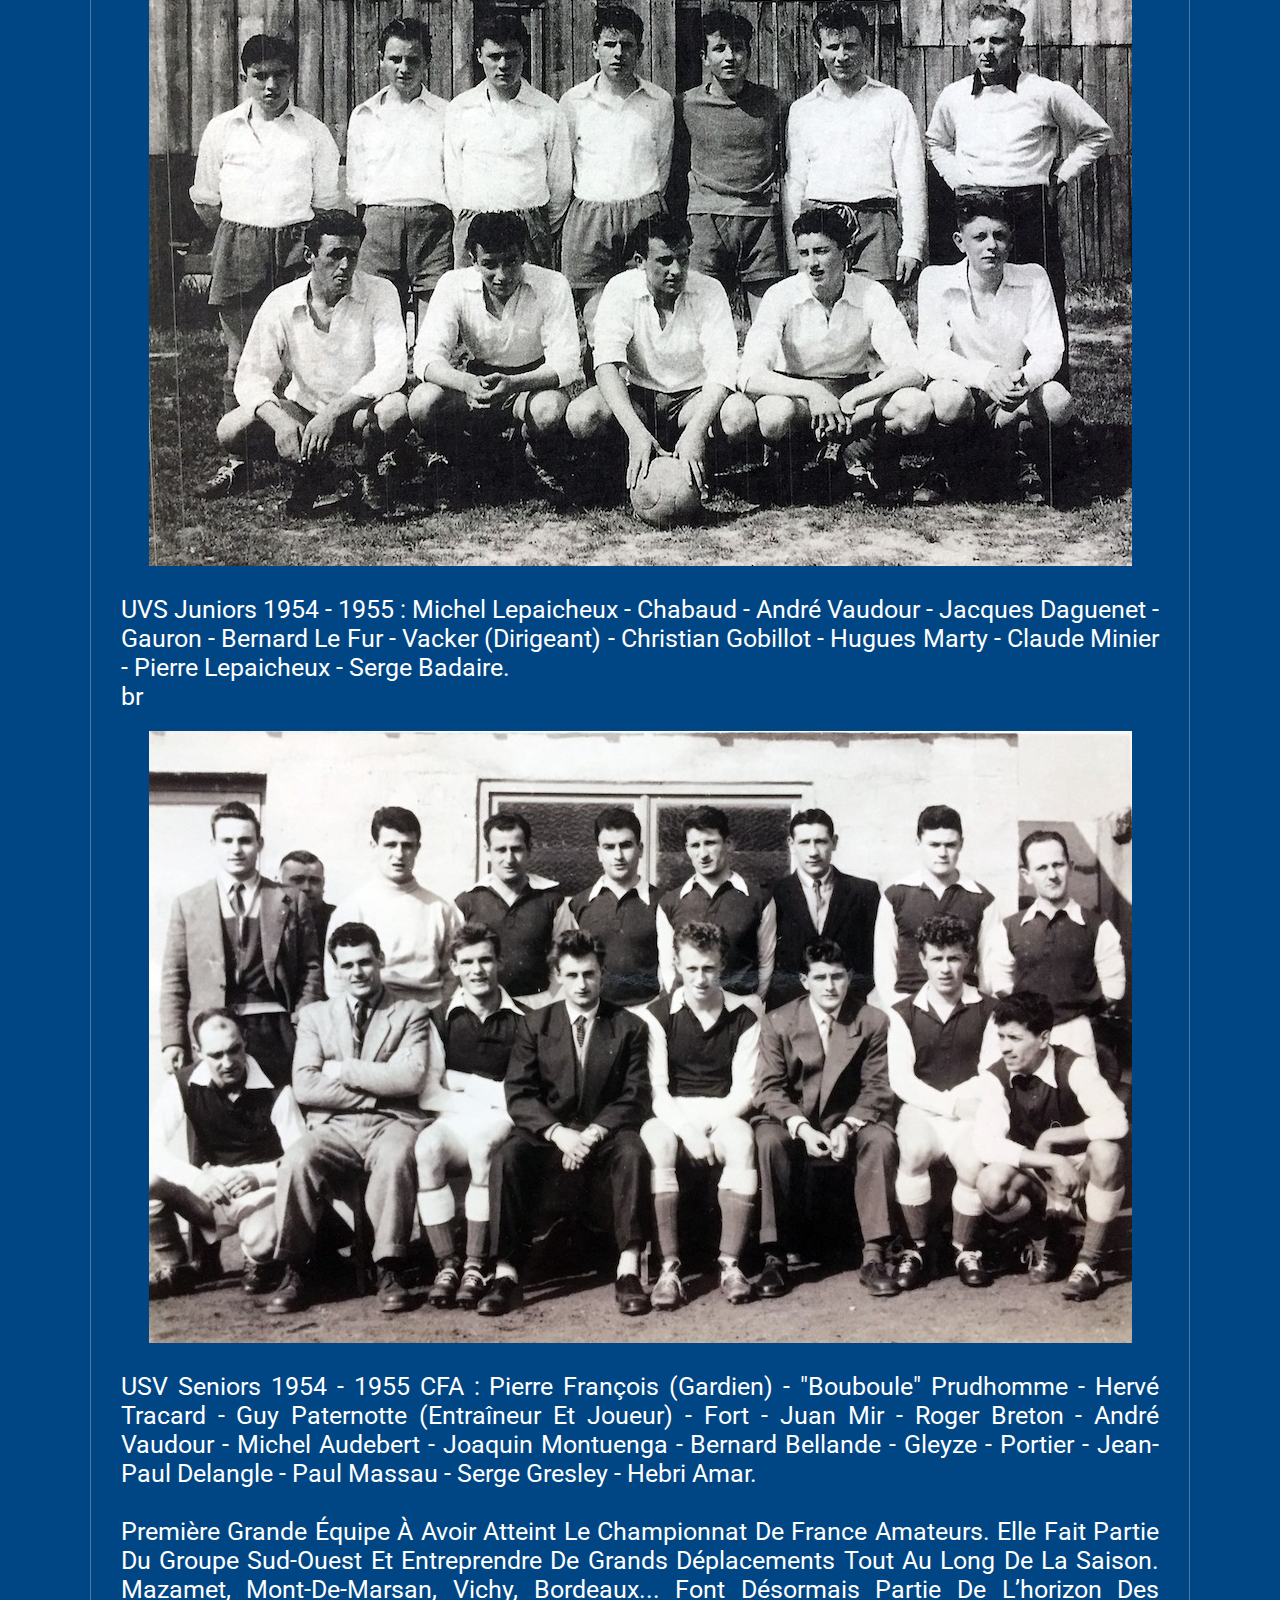
==== commit 64915b07: "Update club.html" ====
--- a/club.html
+++ b/club.html
@@ -435,7 +435,7 @@
       </div>
       <div class="box">
         <div class="image">
-          <img src="images/photosstaff/AnthonyDesbureaux.jpeg" alt="">
+          <img src="images/photosstaff/Anthony_Desbureaux.jpeg" alt="">
         </div>
         <div class="content">
           <a href="#" class="title">Anthony DESBUREAUX</a>
@@ -1029,4 +1029,4 @@
 
 </body>
 
-</html>+</html>
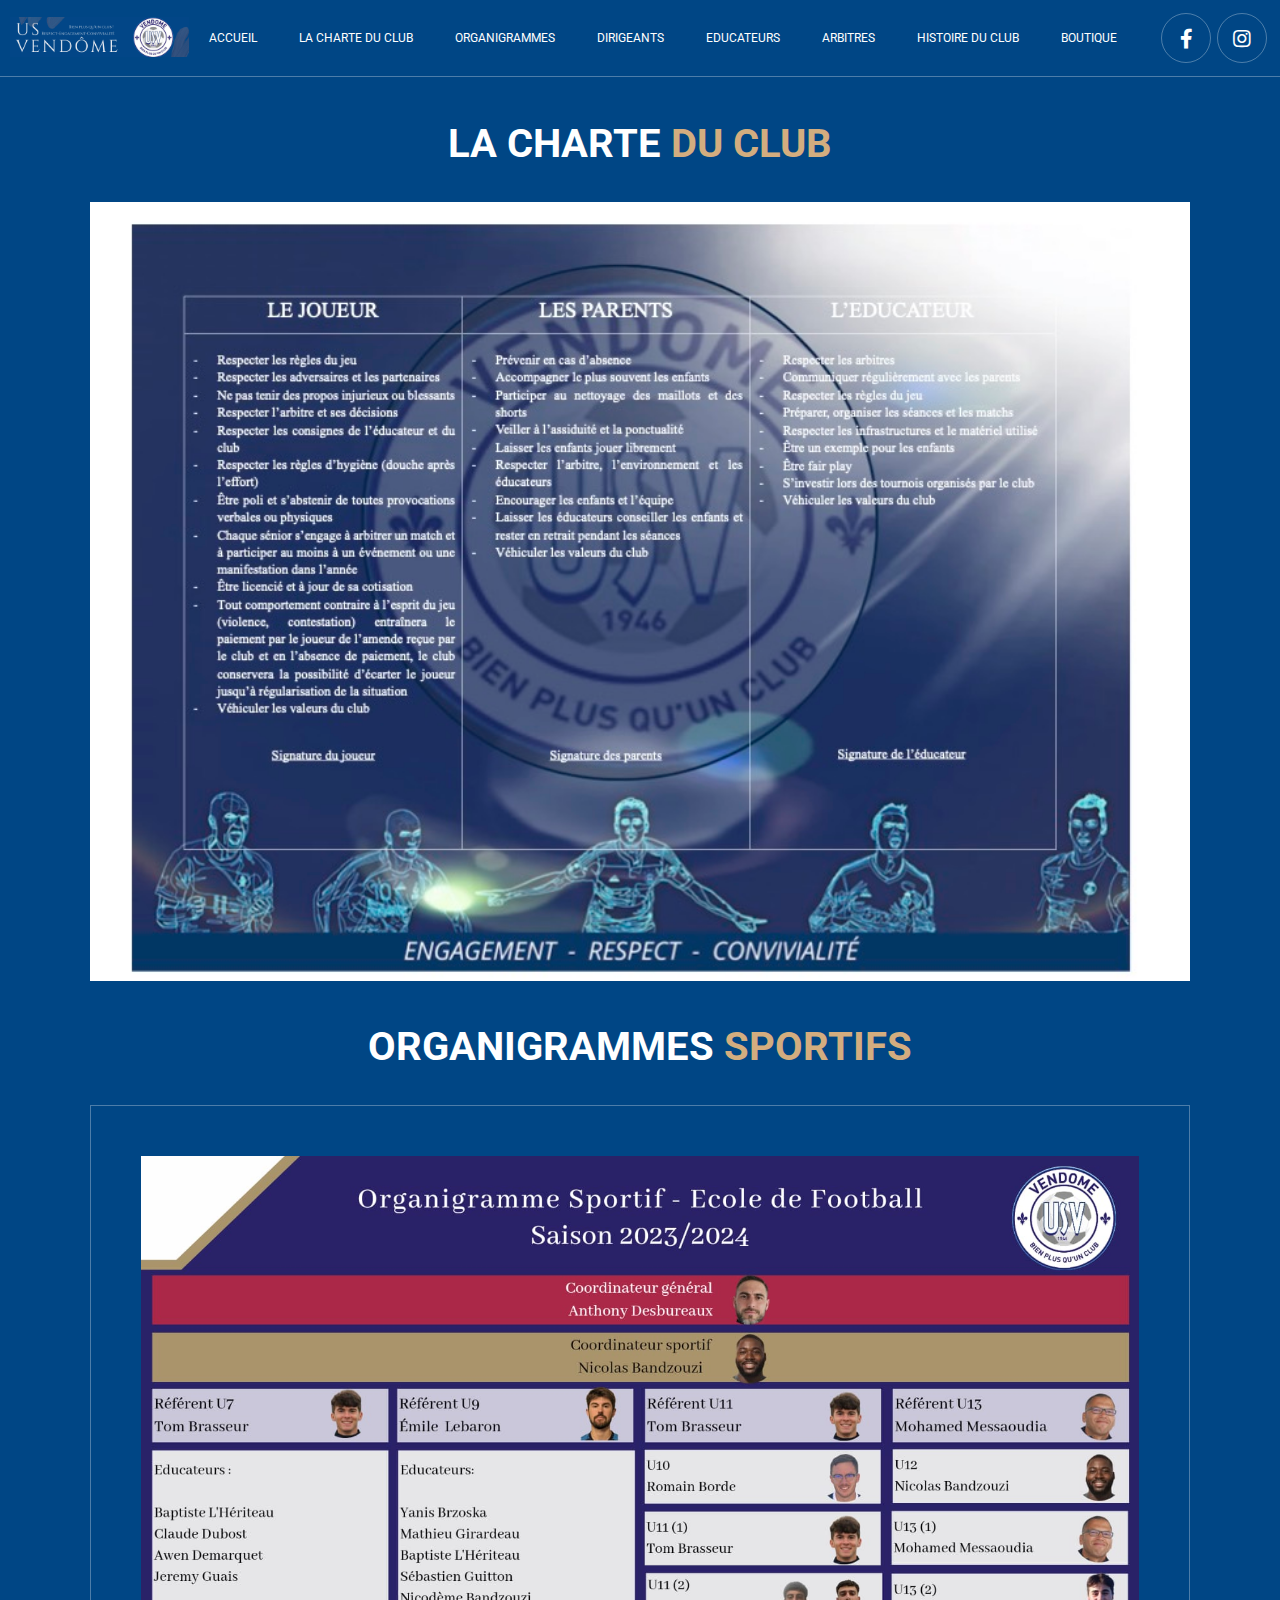
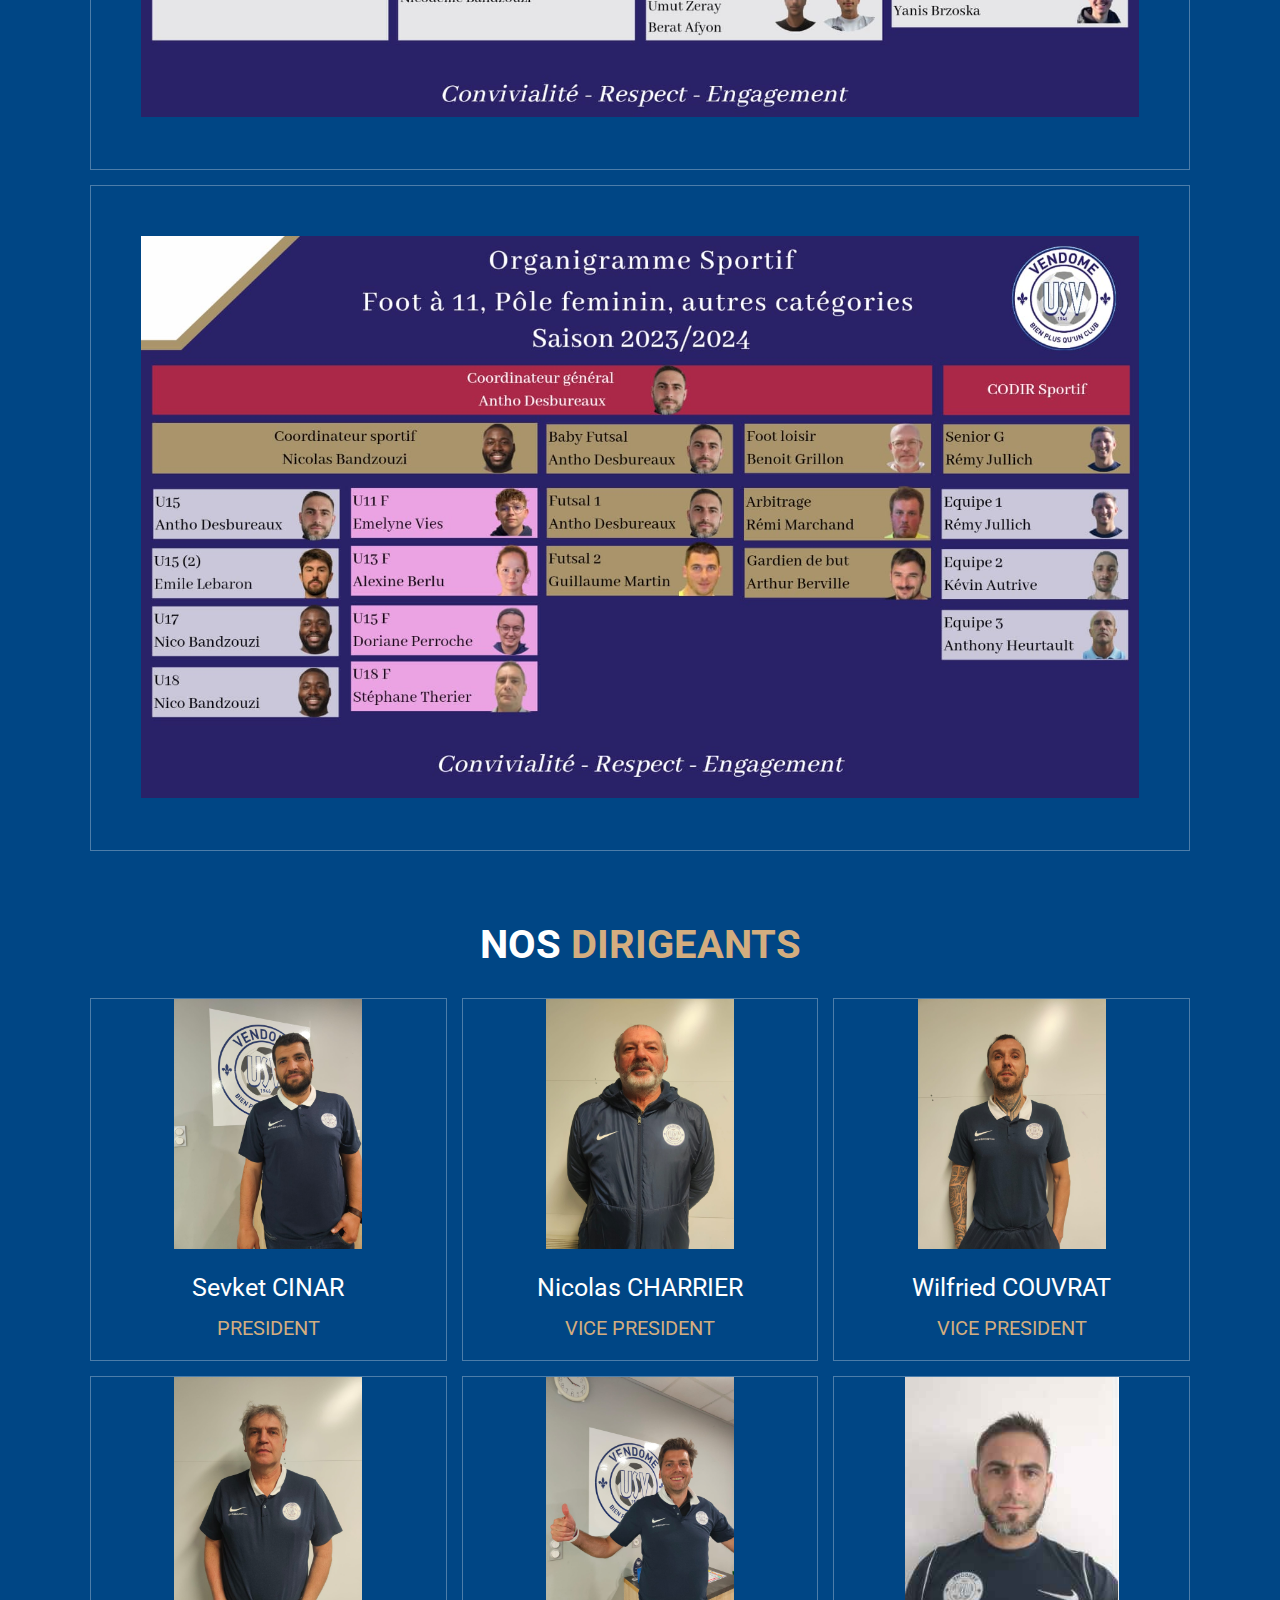
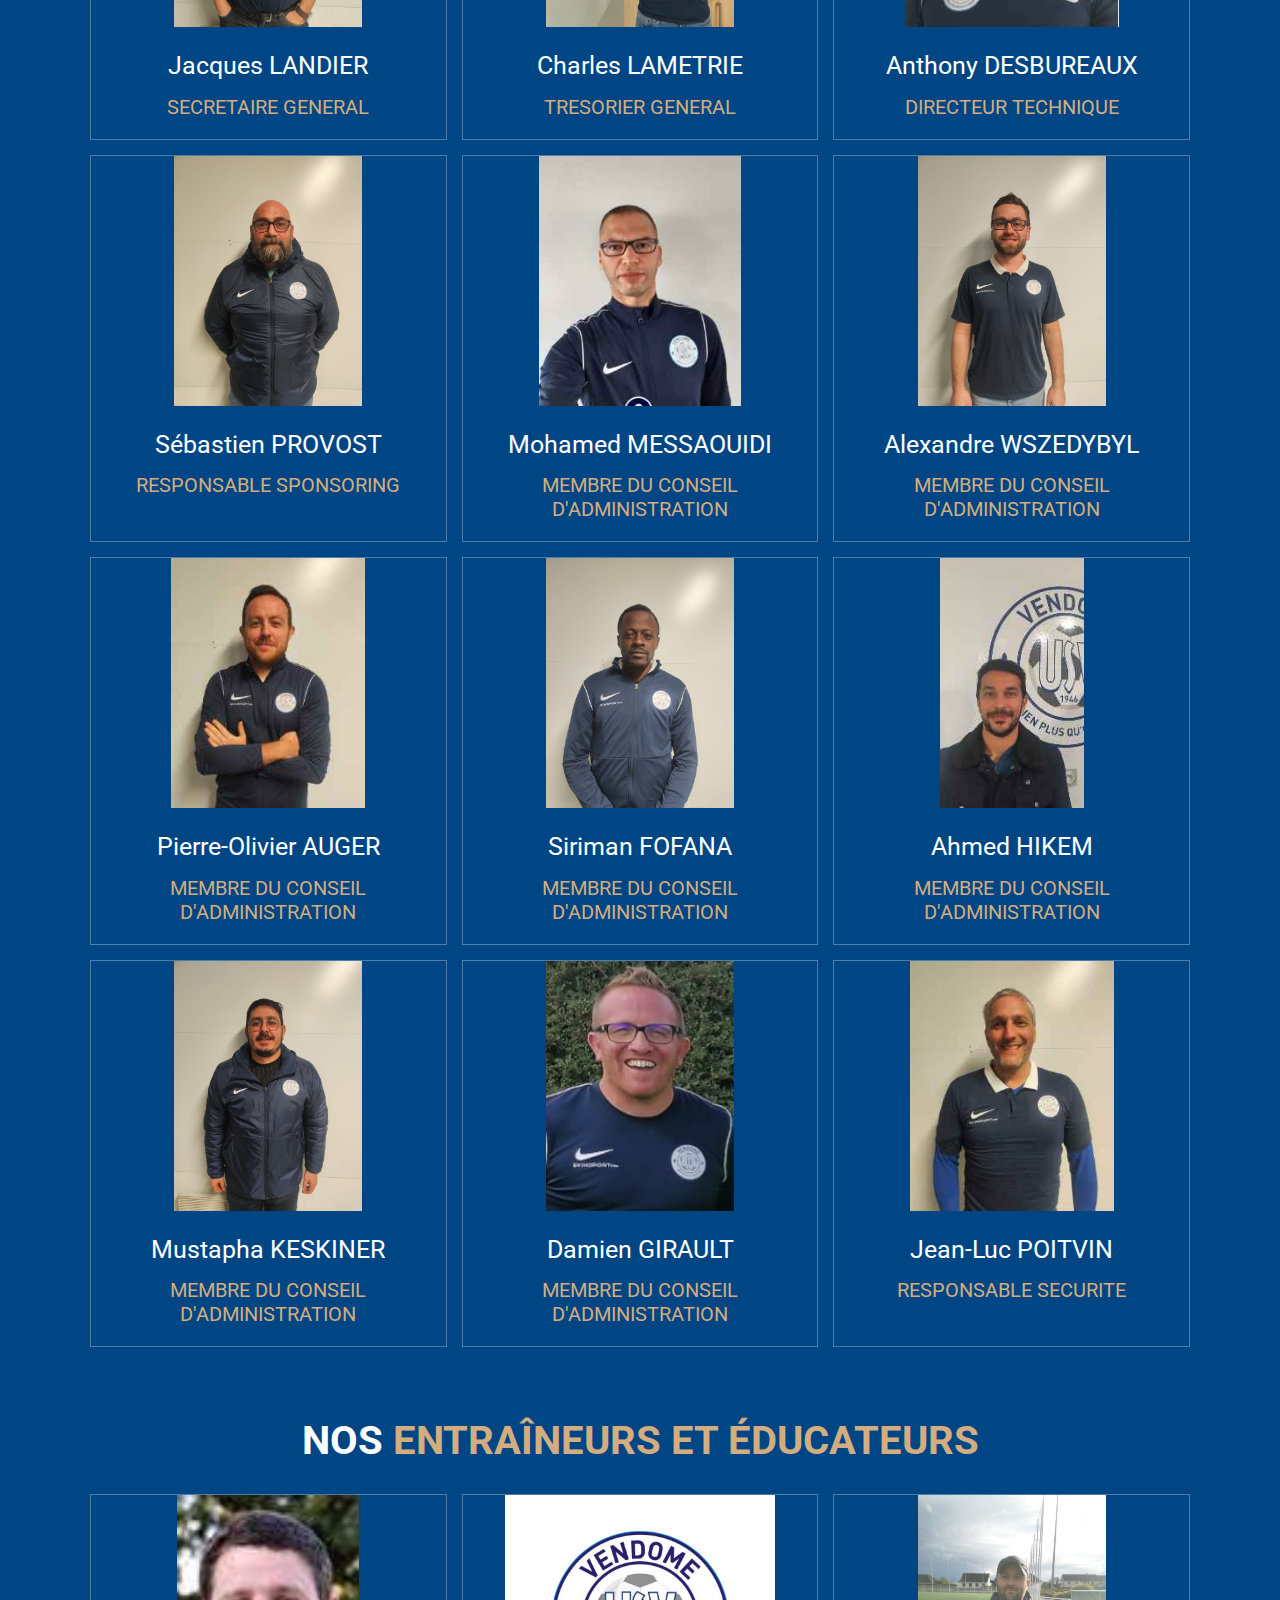
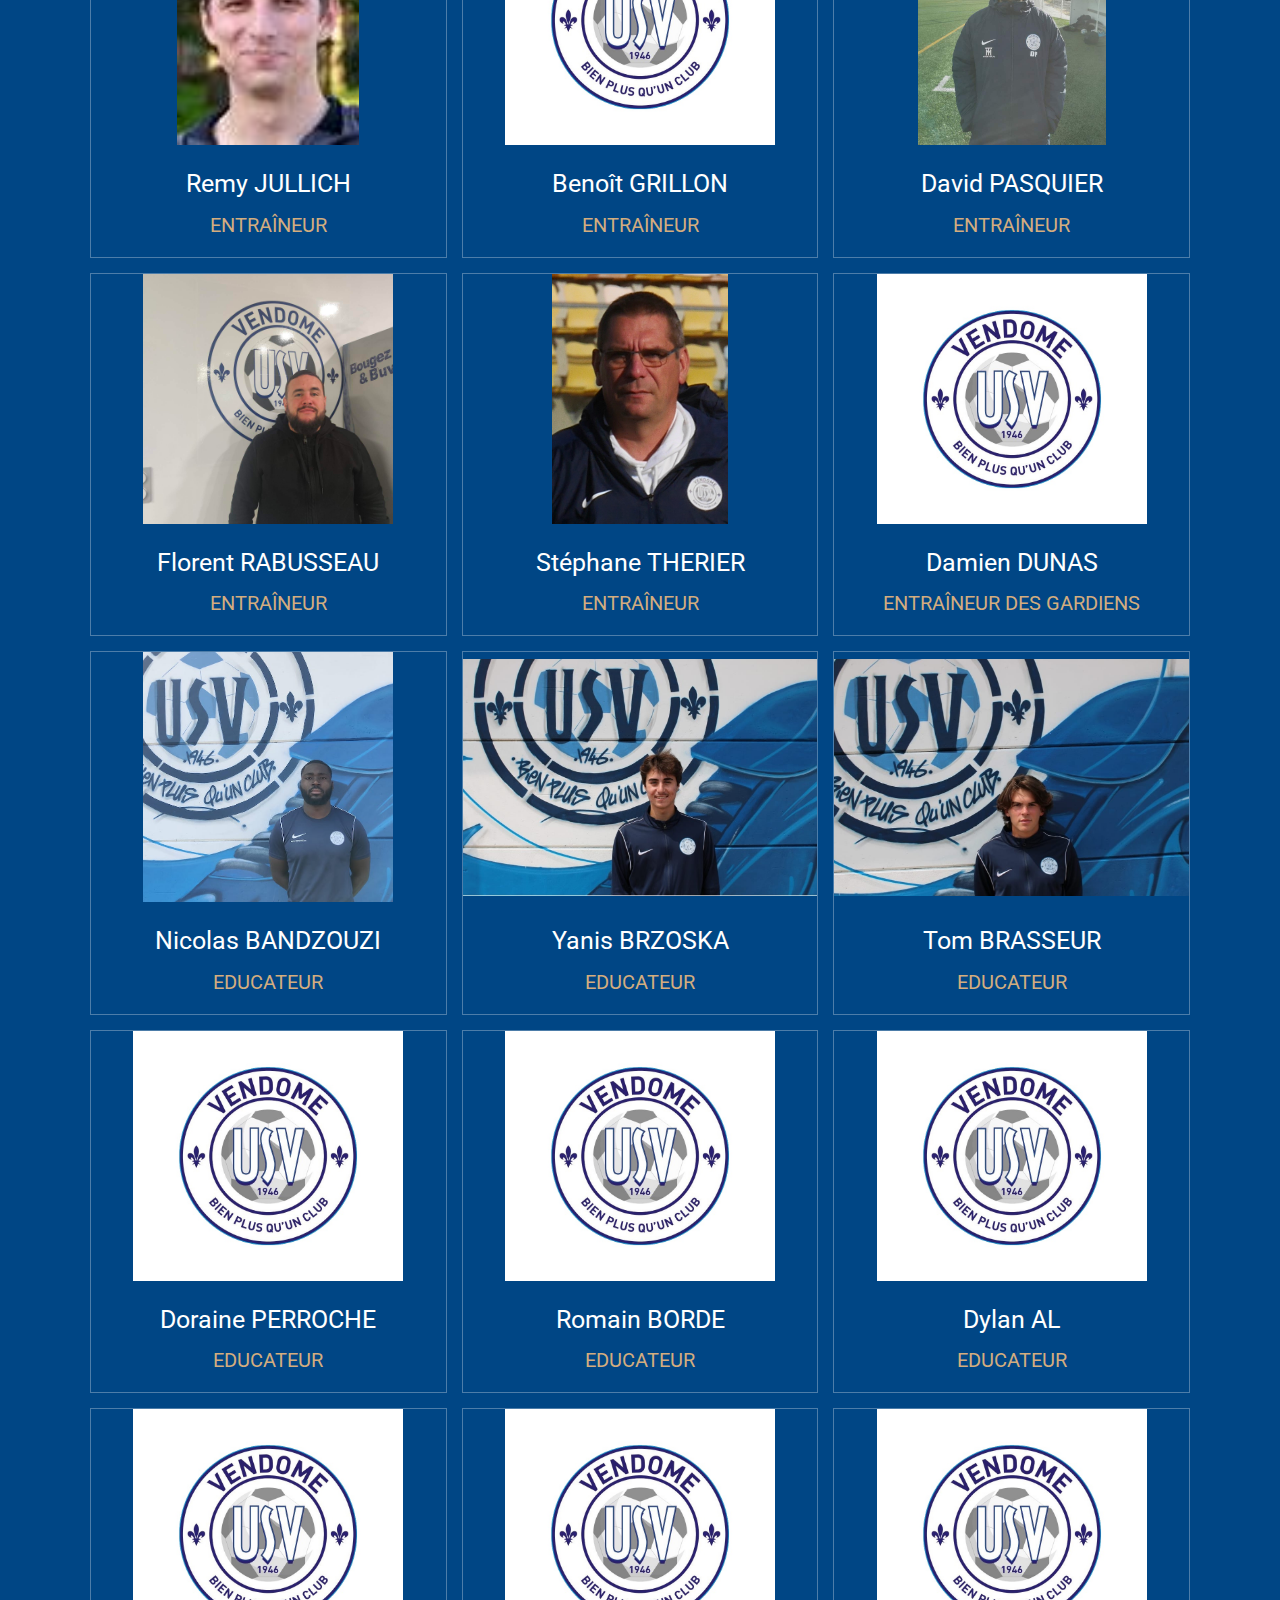
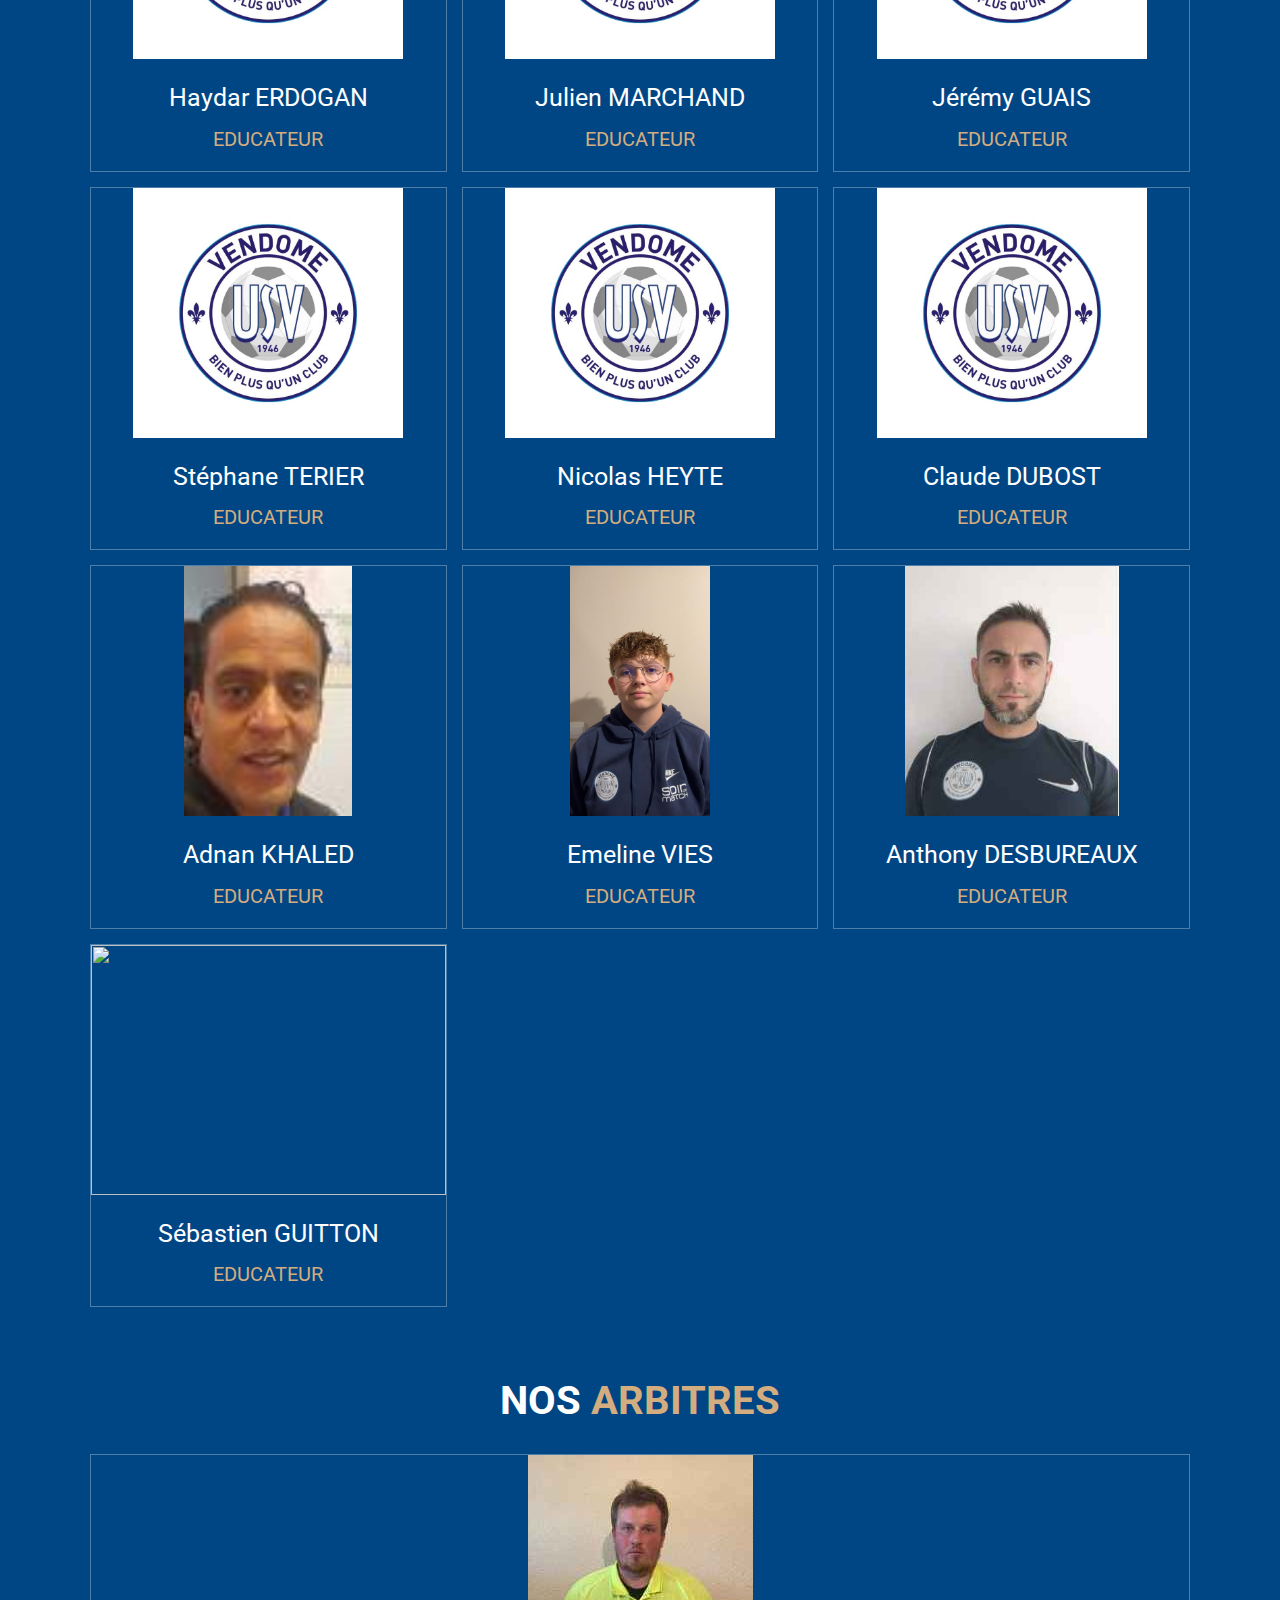
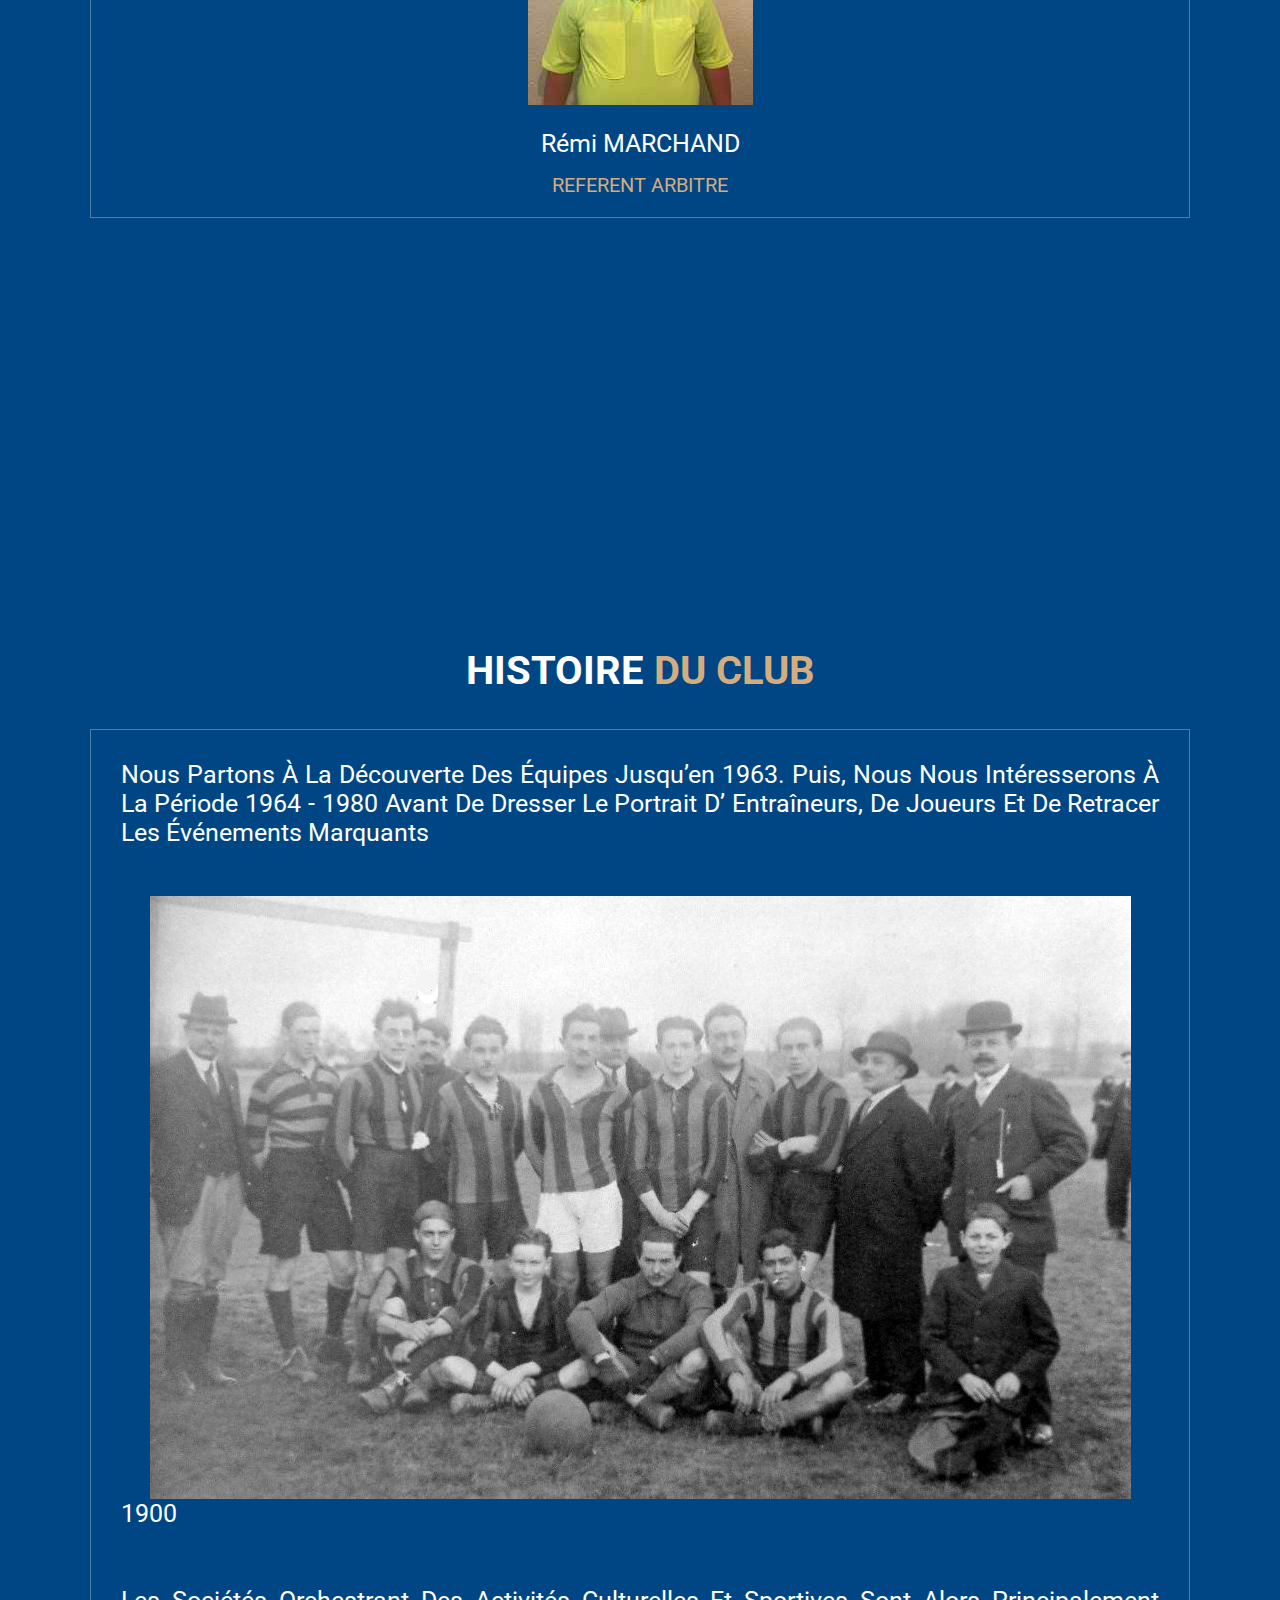
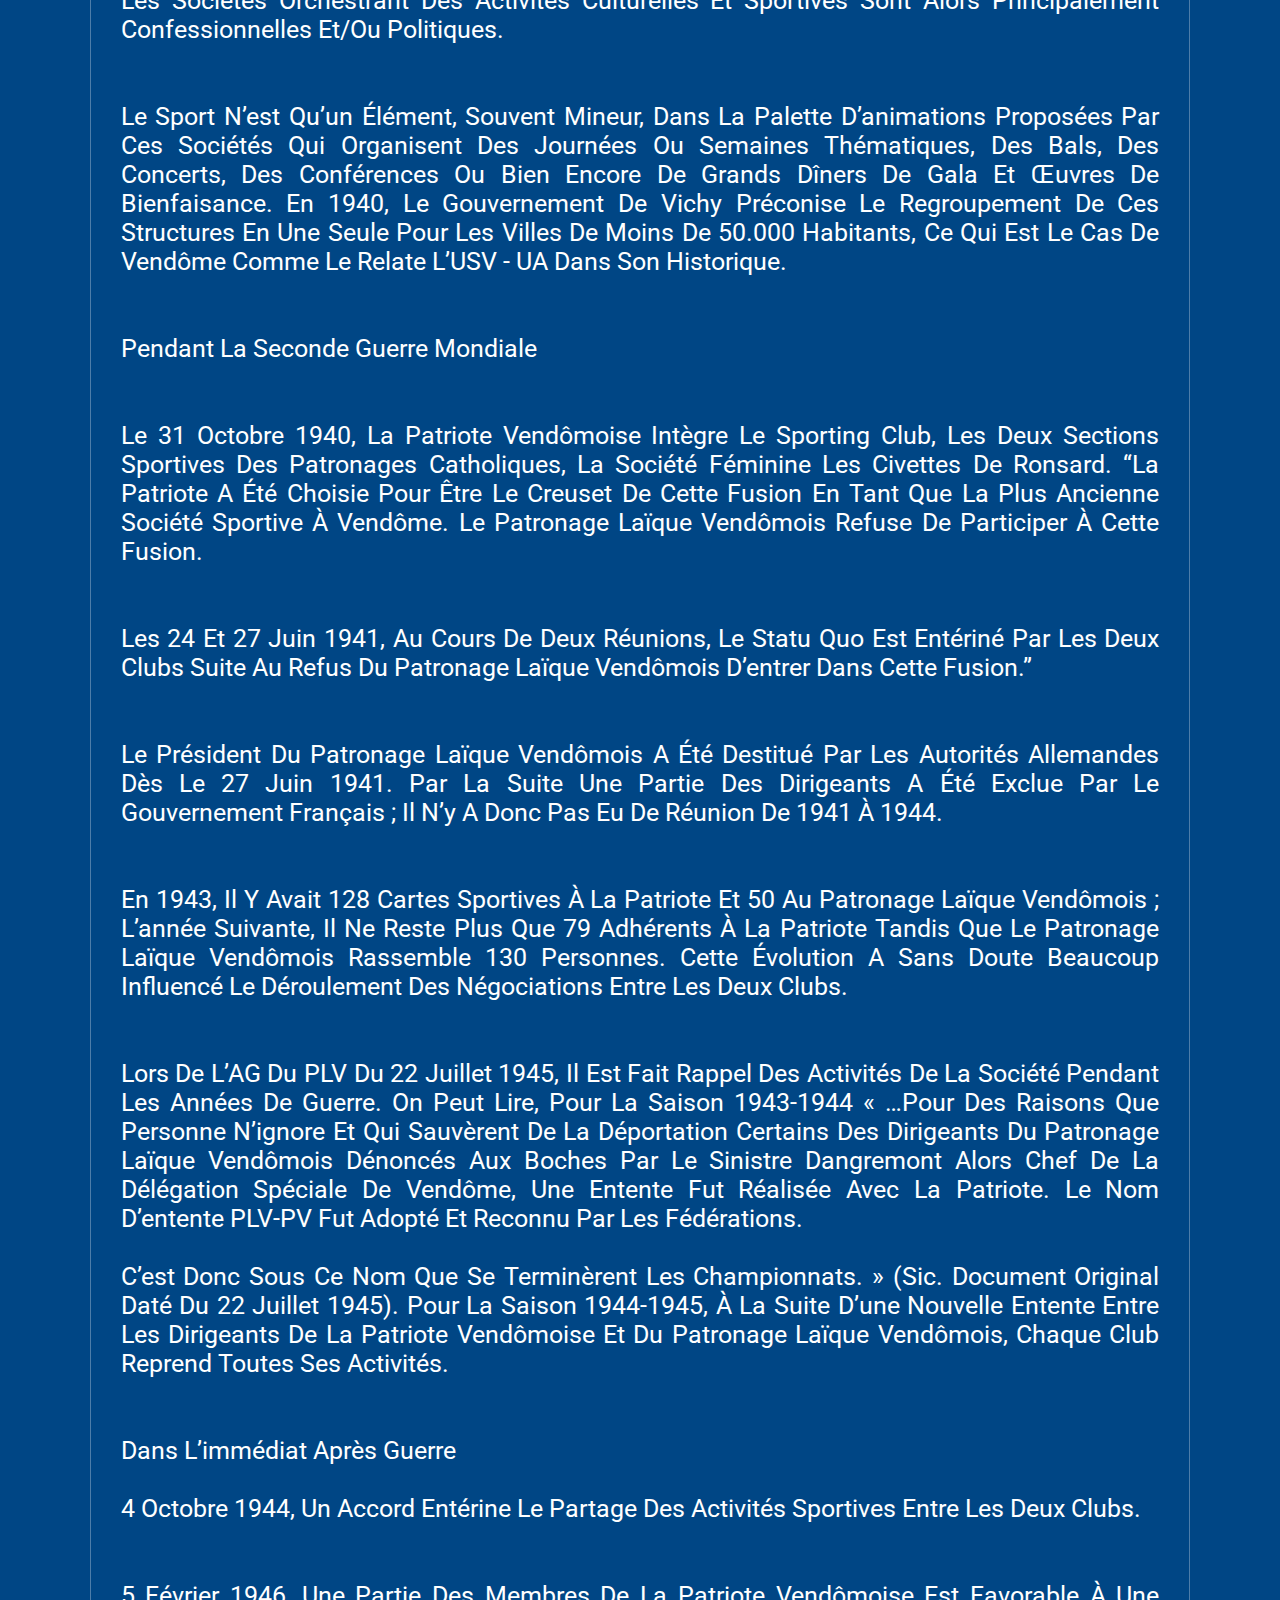
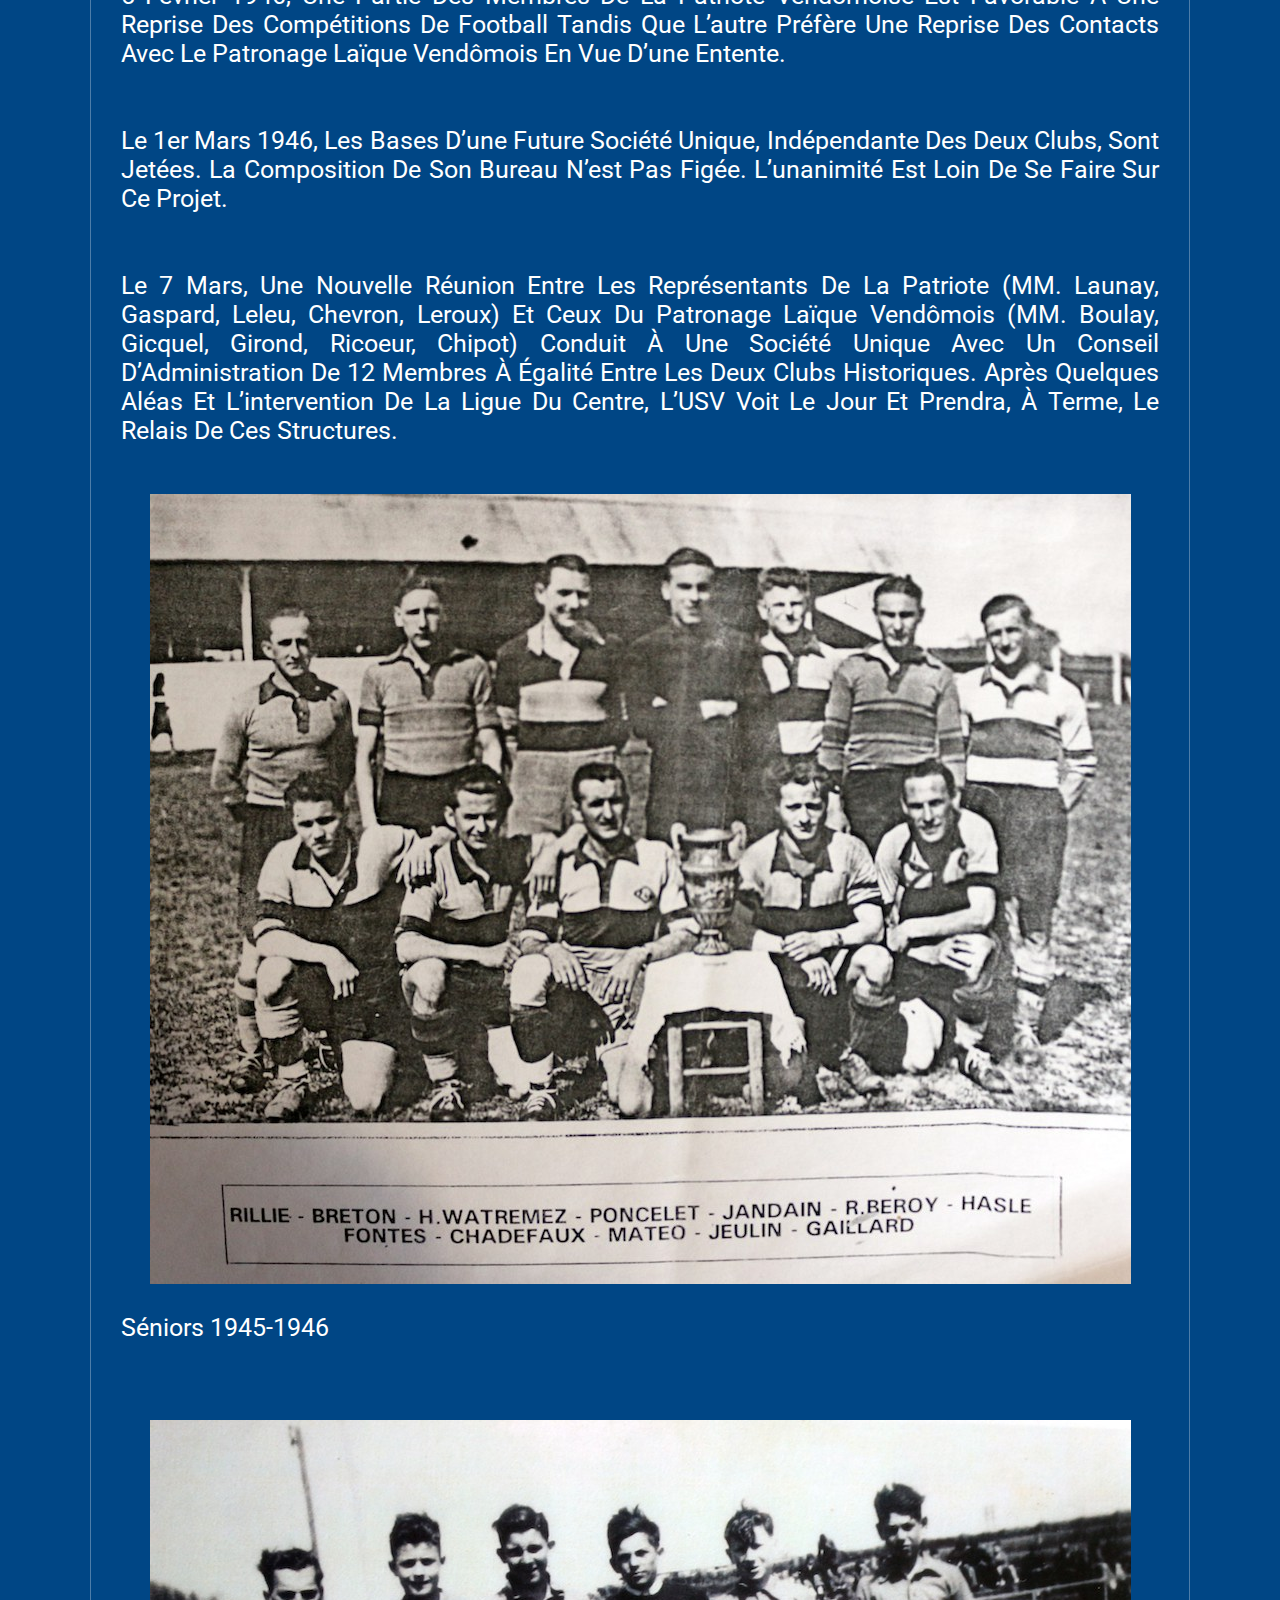
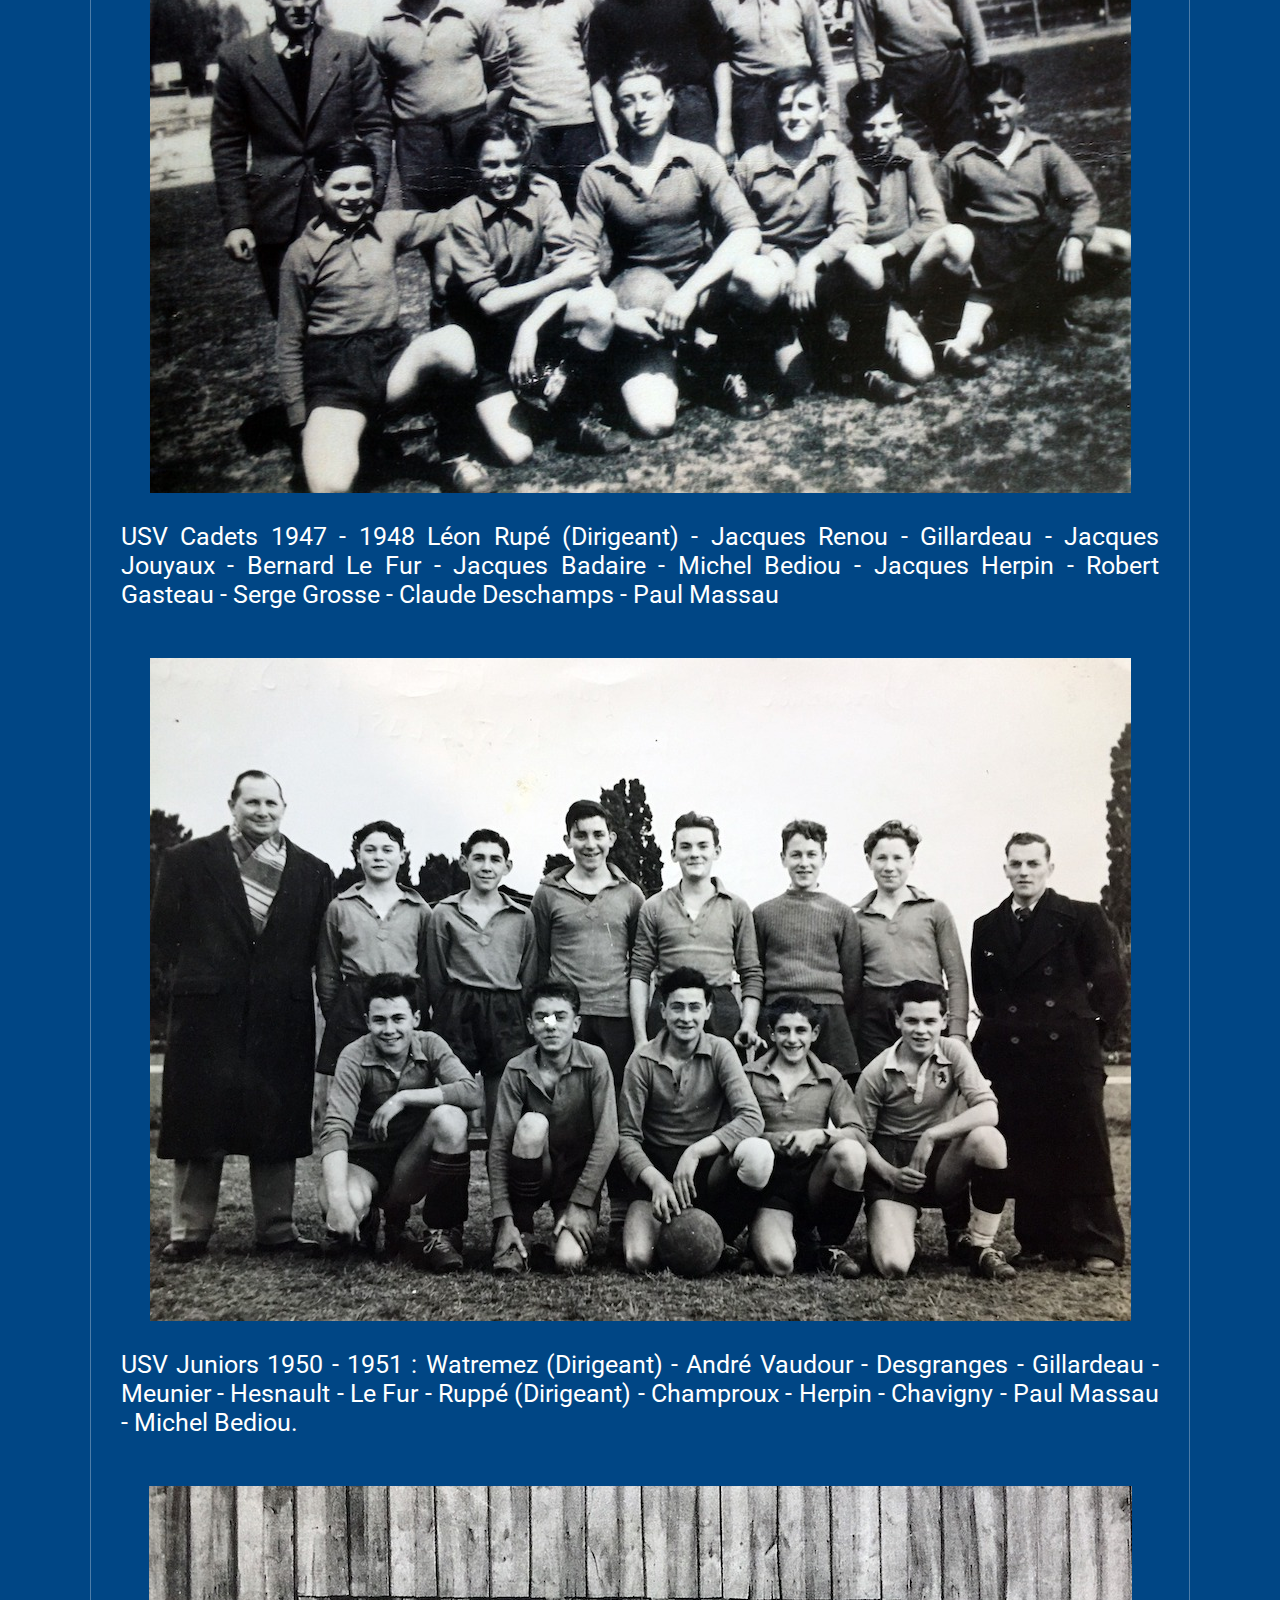
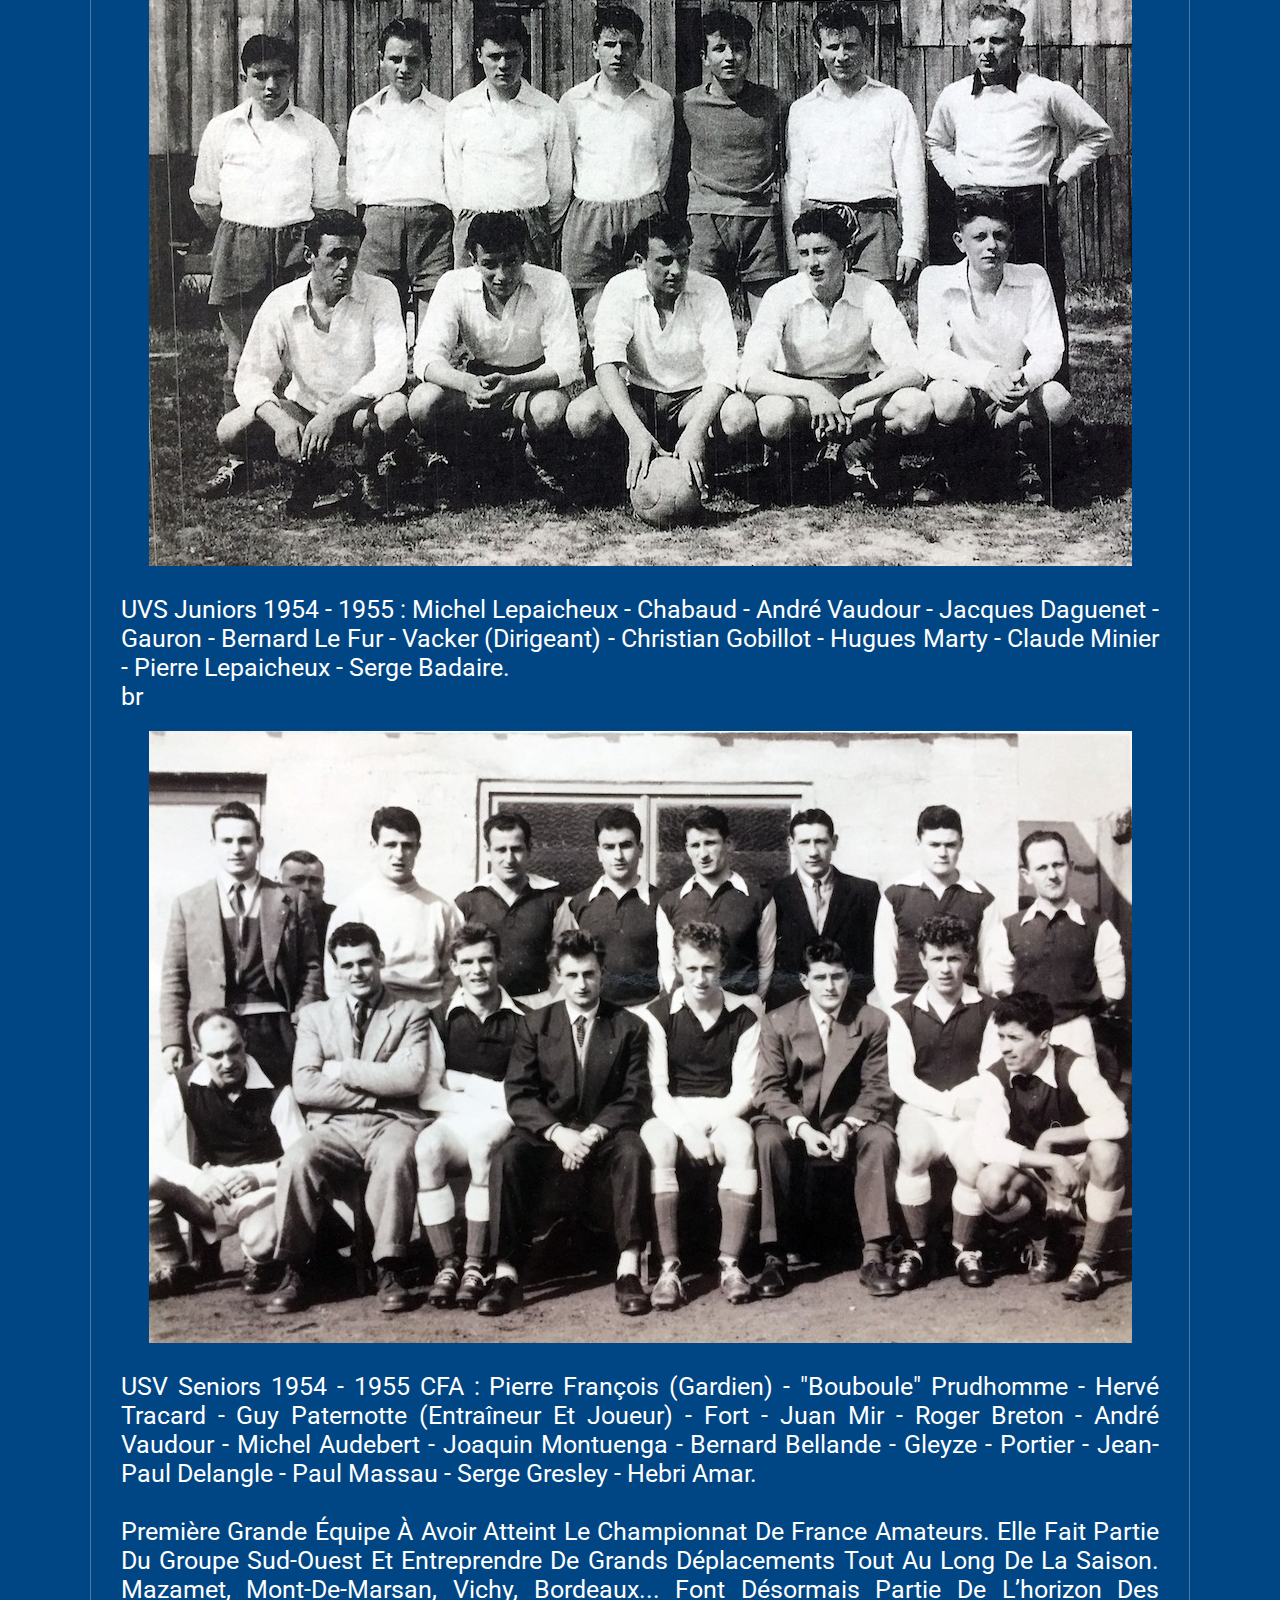
==== commit ef0b7cb5: "Update club.html" ====
--- a/club.html
+++ b/club.html
@@ -264,7 +264,8 @@
       </div>
       <div class="box">
         <div class="image">
-          <img src="" alt="">
+        <img src="images/usv.jpg" alt="">
+
         </div>
         <div class="content">
           <a href="#" class="title">Benoît GRILLON</a>
@@ -300,7 +301,7 @@
       </div>
       <div class="box">
         <div class="image">
-          <img src="" alt="">
+          <img src="images/usv.jpg" alt="">
         </div>
         <div class="content">
           <a href="#" class="title">Damien DUNAS</a>
@@ -336,7 +337,7 @@
       </div>
       <div class="box">
         <div class="image">
-          <img src="" alt="">
+          <img src="images/usv.jpg" alt="">
         </div>
         <div class="content">
           <a href="#" class="title">Doraine PERROCHE</a>
@@ -345,7 +346,7 @@
       </div>
       <div class="box">
         <div class="image">
-          <img src="" alt="">
+          <img src="images/usv.jpg" alt="">
         </div>
         <div class="content">
           <a href="#" class="title">Romain BORDE</a>
@@ -354,7 +355,7 @@
       </div>
       <div class="box">
         <div class="image">
-          <img src="" alt="">
+          <img src="images/usv.jpg" alt="">
         </div>
         <div class="content">
           <a href="#" class="title">Dylan AL</a>
@@ -363,7 +364,7 @@
       </div>
       <div class="box">
         <div class="image">
-          <img src="" alt="">
+          <img src="images/usv.jpg" alt="">
         </div>
         <div class="content">
           <a href="#" class="title">Haydar ERDOGAN</a>
@@ -372,7 +373,7 @@
       </div>
       <div class="box">
         <div class="image">
-          <img src="" alt="">
+          <img src="images/usv.jpg" alt="">
         </div>
         <div class="content">
           <a href="#" class="title">Julien MARCHAND</a>
@@ -381,7 +382,7 @@
       </div>
       <div class="box">
         <div class="image">
-          <img src="" alt="">
+          <img src="images/usv.jpg" alt="">
         </div>
         <div class="content">
           <a href="#" class="title">Jérémy GUAIS</a>
@@ -390,7 +391,7 @@
       </div>
       <div class="box">
         <div class="image">
-          <img src="" alt="">
+          <img src="images/usv.jpg" alt="">
         </div>
         <div class="content">
           <a href="#" class="title">Stéphane TERIER</a>
@@ -399,7 +400,7 @@
       </div>
       <div class="box">
         <div class="image">
-          <img src="" alt="">
+          <img src="images/usv.jpg" alt="">
         </div>
         <div class="content">
           <a href="#" class="title">Nicolas HEYTE</a>
@@ -408,7 +409,7 @@
       </div>
       <div class="box">
         <div class="image">
-          <img src="" alt="">
+          <img src="images/usv.jpg" alt="">
         </div>
         <div class="content">
           <a href="#" class="title">Claude DUBOST</a>
